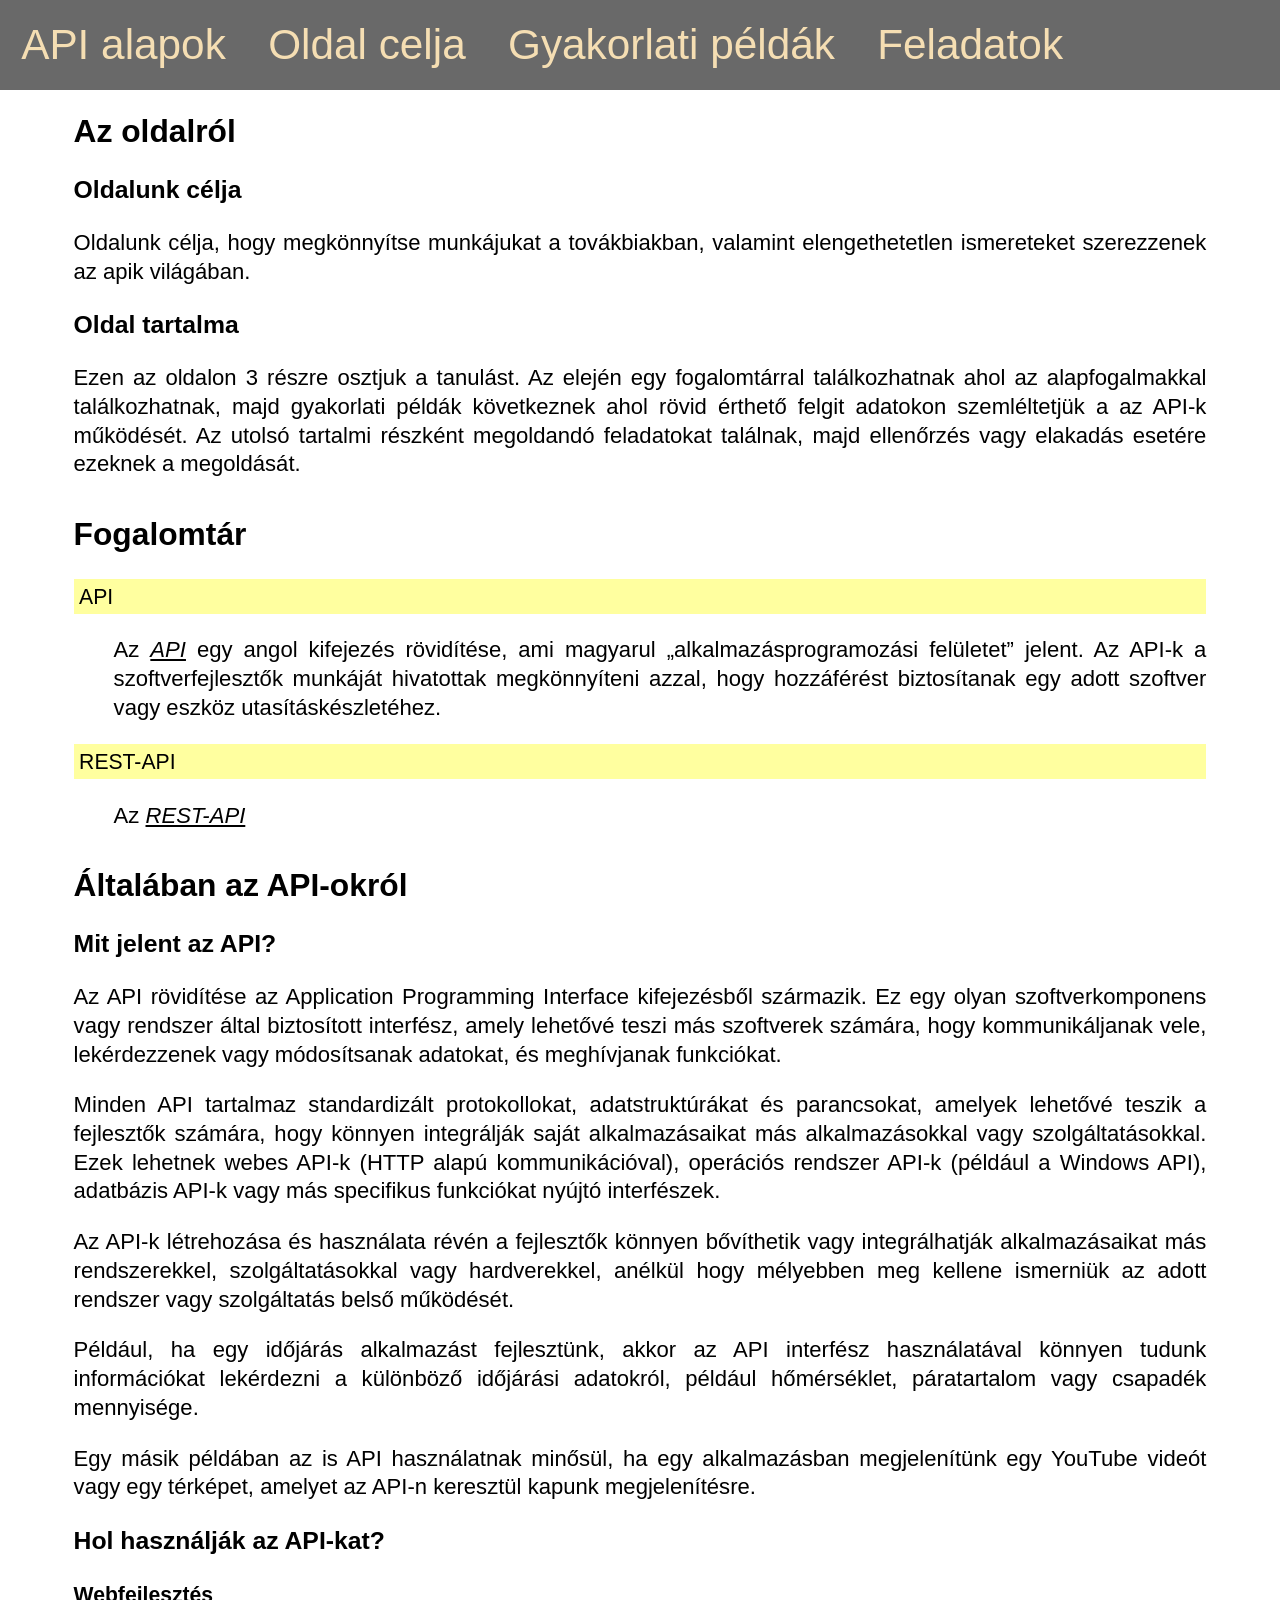
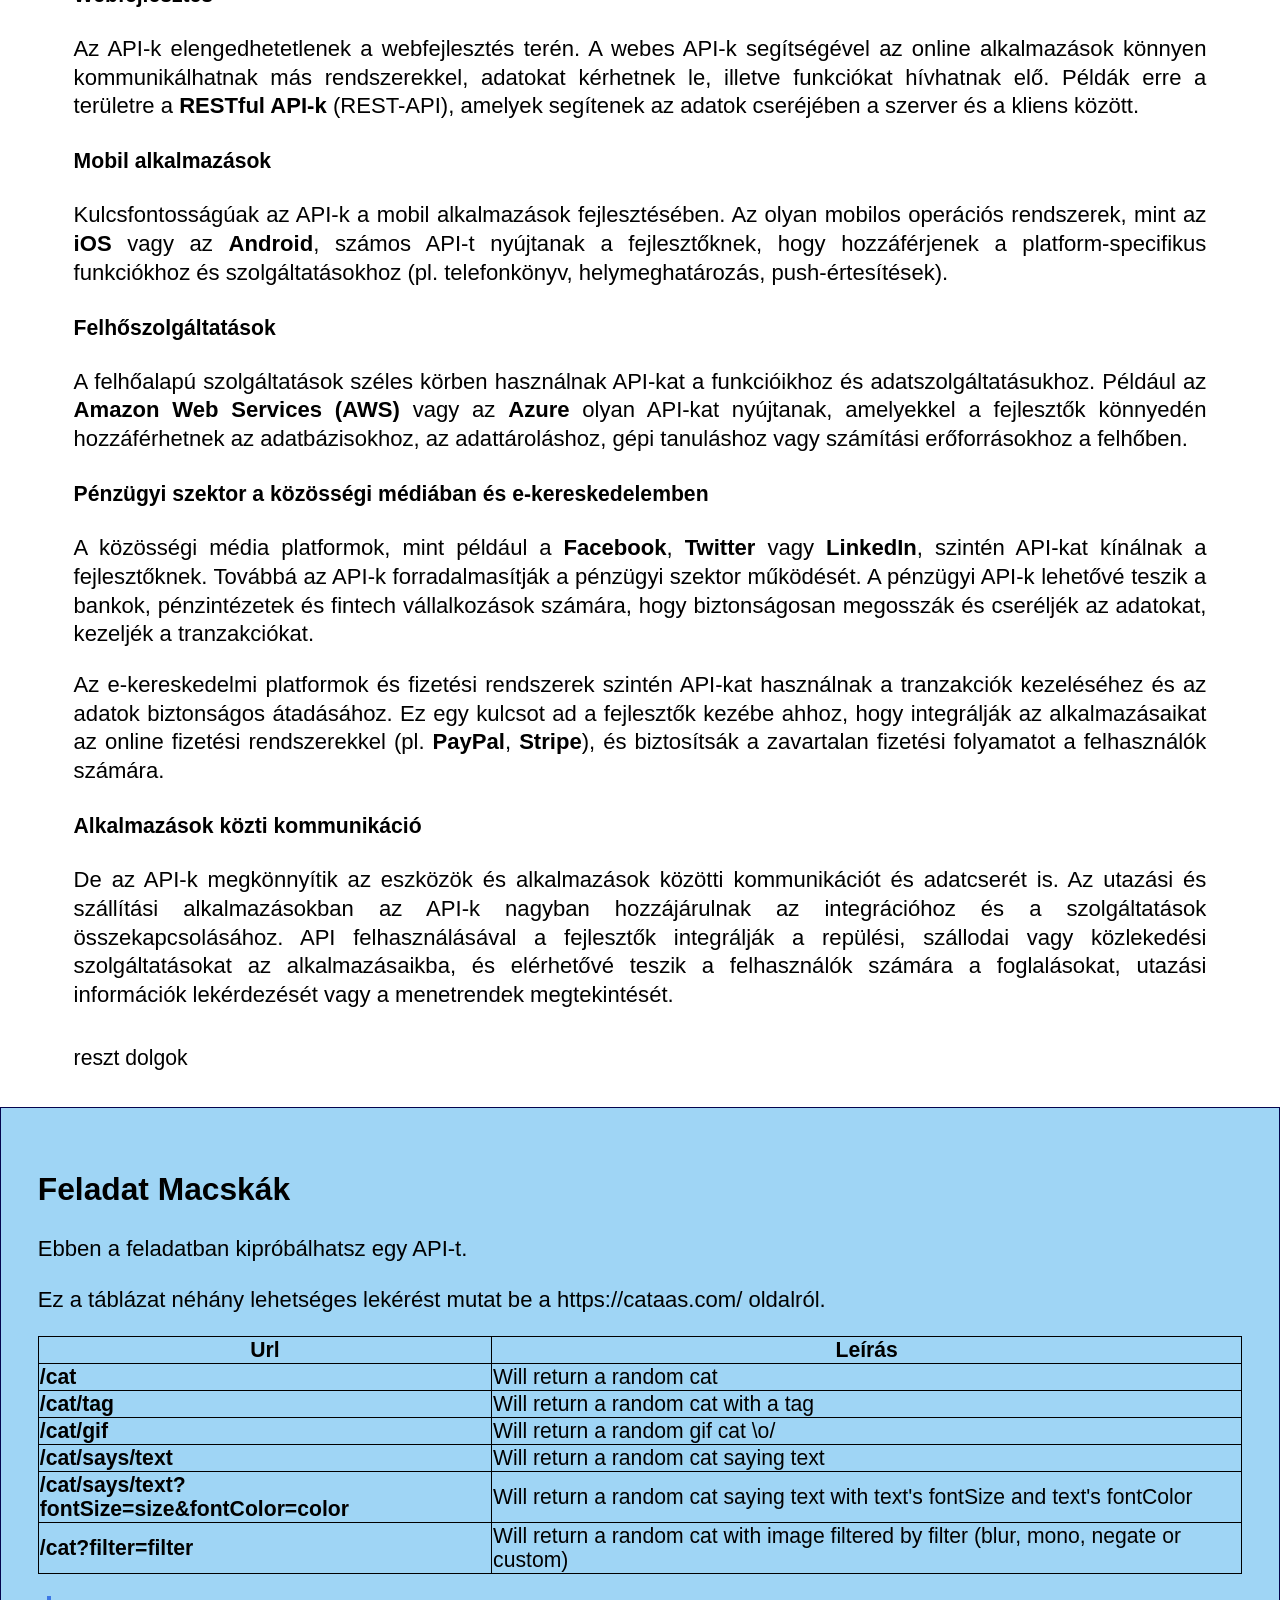
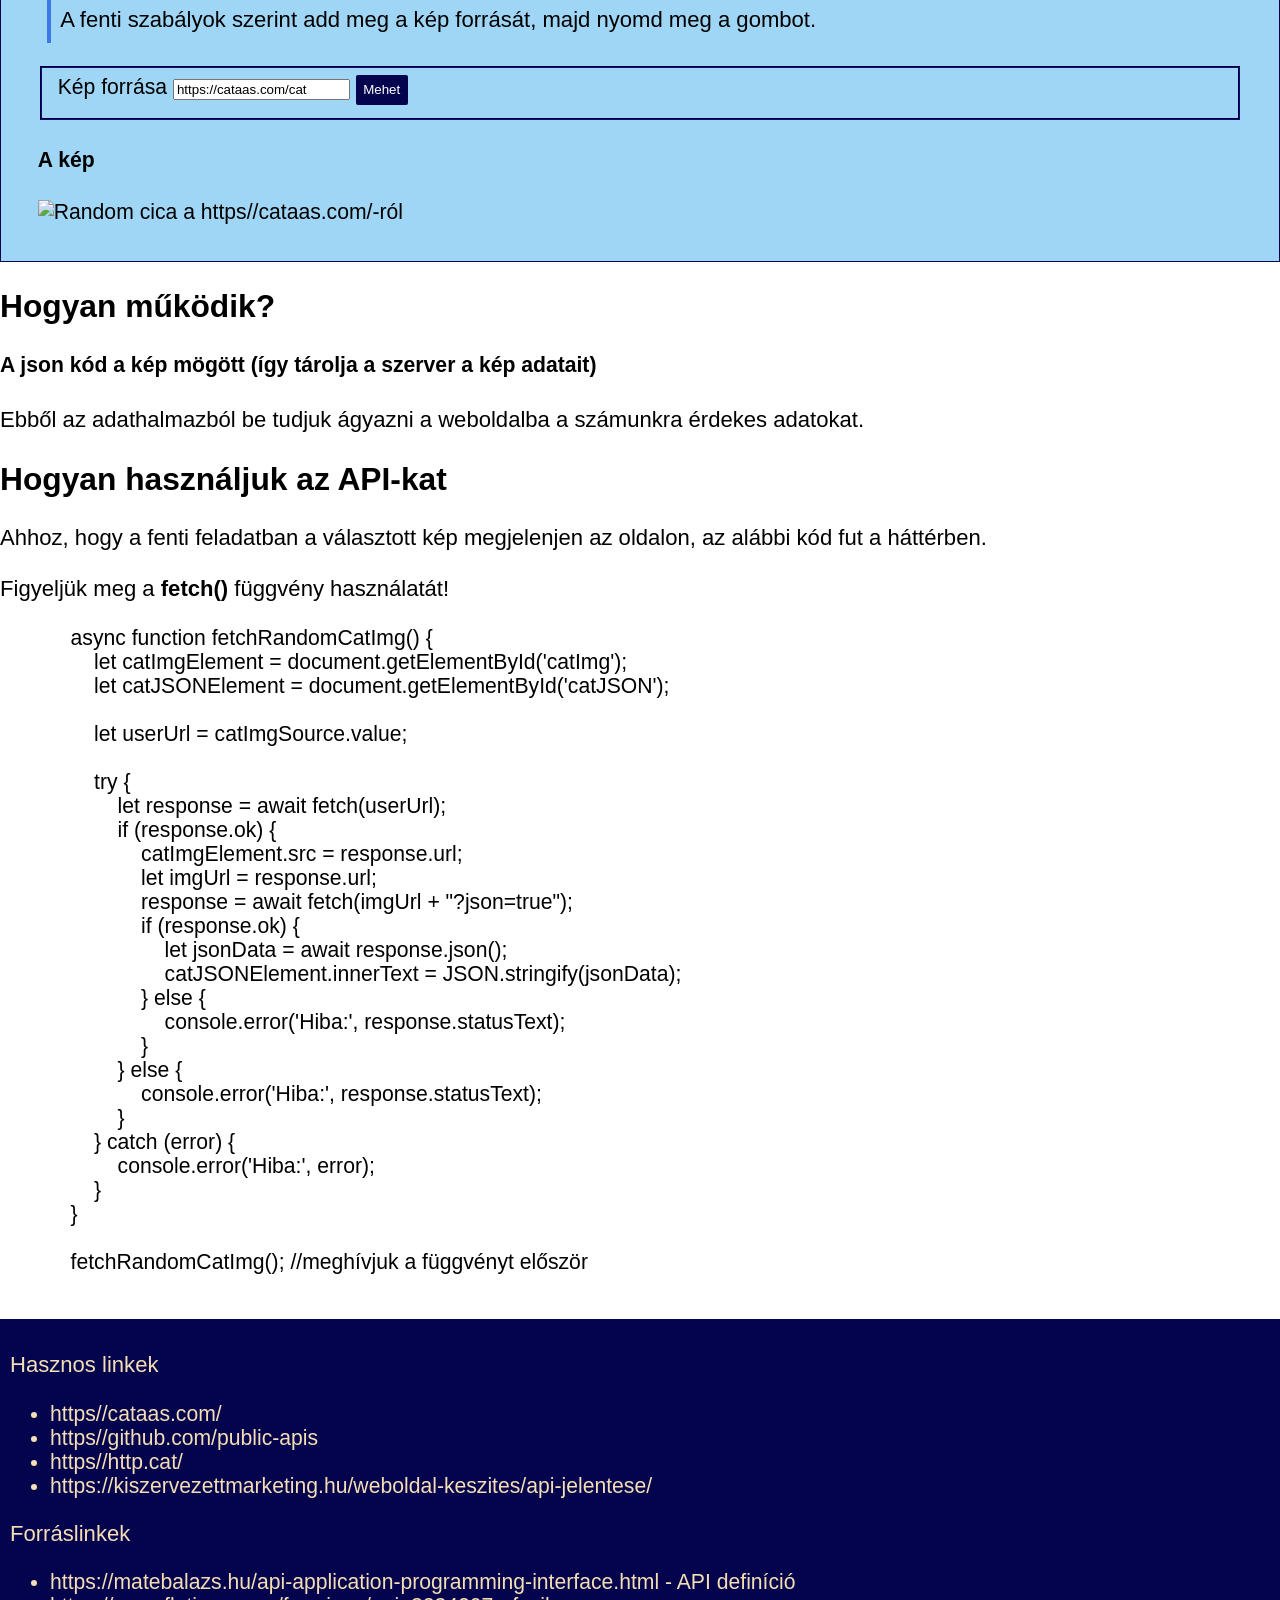
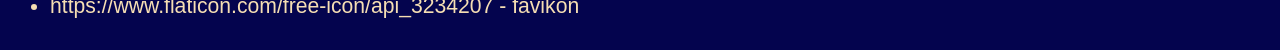
==== index.html @ 5c462e98 "nesze dolgok" ====
<!DOCTYPE html>
<html lang="hu">

<head>
    <meta charset="UTF-8">
    <meta name="viewport" content="width=device-width, initial-scale=1.0">
    <title>API és REST API Gyakorlati Tesztek</title>
    <link rel="stylesheet" href="style.css">
    <script defer src="cat-fetch.js"></script>
    <link rel="shortcut icon" href="pic/api.png" type="image/x-icon">
</head>

<body>
    <nav>
        <a class="logo nav-item" href="#">API alapok</a>
        <a href="#celja" class="nav-item">Oldal celja</a>
        <a class="nav-item" href="#peldak">Gyakorlati példák</a>
        <a href="#feladatok" class="nav-item">Feladatok</a>
    </nav>
    <main>
        <h1>API alapok - REST API</h1>

        <section id="oldalrol"><!-- oldalrol -->
            <h2>Az oldalról</h2>
            <h3>Oldalunk célja</h3>
            <p>Oldalunk célja, hogy megkönnyítse munkájukat a továkbiakban, valamint elengethetetlen ismereteket
                szerezzenek az apik világában.</p>
            <h3>Oldal tartalma</h3>
            <p>Ezen az oldalon 3 részre osztjuk a tanulást. Az elején egy fogalomtárral találkozhatnak ahol az
                alapfogalmakkal találkozhatnak, majd gyakorlati példák következnek ahol rövid érthető felgit adatokon
                szemléltetjük a az API-k működését. Az utolsó tartalmi részként megoldandó feladatokat találnak, majd
                ellenőrzés vagy elakadás esetére ezeknek a megoldását.</p>
        </section>
        <section id="fogalomtar"><!-- fogalomtar -->
            <h2>Fogalomtár</h2>
            <dl>
                <dt>API</dt>
                <dd>
                    <p>Az <dfn title="application programming interface">API</dfn> egy angol kifejezés rövidítése, ami
                        magyarul „alkalmazásprogramozási felületet” jelent. Az API-k a szoftverfejlesztők munkáját
                        hivatottak megkönnyíteni azzal, hogy hozzáférést biztosítanak egy adott szoftver vagy eszköz
                        utasításkészletéhez.</p>
                </dd>
                <dt>REST-API</dt>
                <dd>
                    <p>Az <dfn title="application programming interface">REST-API</dfn>
                    </p>
                </dd>
            </dl>
        </section>
        <section id="api">
            <h2>Általában az API-okról</h2>
            <h3>Mit jelent az API?</h3>
            <p>Az API rövidítése az Application Programming Interface kifejezésből származik. Ez egy olyan
                szoftverkomponens vagy rendszer által biztosított interfész, amely lehetővé teszi más szoftverek
                számára, hogy kommunikáljanak vele, lekérdezzenek vagy módosítsanak adatokat, és meghívjanak
                funkciókat.</p>

            <p> Minden API tartalmaz standardizált protokollokat, adatstruktúrákat és parancsokat, amelyek
                lehetővé
                teszik a fejlesztők számára, hogy könnyen integrálják saját alkalmazásaikat más alkalmazásokkal
                vagy
                szolgáltatásokkal. Ezek lehetnek webes API-k (HTTP alapú kommunikációval), operációs rendszer
                API-k
                (például a Windows API), adatbázis API-k vagy más specifikus funkciókat nyújtó interfészek.</p>

            <p> Az API-k létrehozása és használata révén a fejlesztők könnyen bővíthetik vagy integrálhatják
                alkalmazásaikat más rendszerekkel, szolgáltatásokkal vagy hardverekkel, anélkül hogy mélyebben
                meg
                kellene ismerniük az adott rendszer vagy szolgáltatás belső működését.</p>

            <p> Például, ha egy időjárás alkalmazást fejlesztünk, akkor az API interfész használatával könnyen
                tudunk információkat lekérdezni a különböző időjárási adatokról, például hőmérséklet,
                páratartalom
                vagy csapadék mennyisége.</p>

            <p> Egy másik példában az is API használatnak minősül, ha egy alkalmazásban megjelenítünk egy
                YouTube
                videót vagy egy térképet, amelyet az API-n keresztül kapunk megjelenítésre.</p>

            <h3>Hol használják az API-kat?</h3>
            <h4>Webfejlesztés</h4>
            <p>Az API-k elengedhetetlenek a webfejlesztés terén. A webes API-k segítségével az online alkalmazások
                könnyen kommunikálhatnak más rendszerekkel, adatokat kérhetnek le, illetve funkciókat hívhatnak elő.
                Példák erre a területre a <strong>RESTful API-k</strong> (REST-API), amelyek segítenek az adatok
                cseréjében a szerver és a kliens
                között.</p>

            <h4>Mobil alkalmazások</h4>
            <p>Kulcsfontosságúak az API-k a mobil alkalmazások fejlesztésében. Az olyan mobilos operációs rendszerek,
                mint az <strong>iOS</strong> vagy az <strong>Android</strong>, számos API-t nyújtanak a fejlesztőknek,
                hogy hozzáférjenek a
                platform-specifikus funkciókhoz és szolgáltatásokhoz (pl. telefonkönyv, helymeghatározás,
                push-értesítések).</p>

            <h4>Felhőszolgáltatások</h4>
            <p>A felhőalapú szolgáltatások széles körben használnak API-kat a funkcióikhoz és adatszolgáltatásukhoz.
                Például az <strong>Amazon Web Services (AWS)</strong> vagy az <strong>Azure</strong> olyan API-kat
                nyújtanak, amelyekkel a fejlesztők
                könnyedén hozzáférhetnek az adatbázisokhoz, az adattároláshoz, gépi tanuláshoz vagy számítási
                erőforrásokhoz a felhőben.</p>

            <h4>Pénzügyi szektor a közösségi médiában és e-kereskedelemben</h4>
            <p>A közösségi média platformok, mint például a <strong>Facebook</strong>, <strong>Twitter</strong> vagy
                <strong>LinkedIn</strong>, szintén API-kat kínálnak a
                fejlesztőknek. Továbbá az API-k forradalmasítják a pénzügyi szektor működését. A pénzügyi API-k lehetővé
                teszik a bankok, pénzintézetek és fintech vállalkozások számára, hogy biztonságosan megosszák és
                cseréljék az adatokat, kezeljék a tranzakciókat.
            </p>

            <p>Az e-kereskedelmi platformok és fizetési rendszerek szintén API-kat használnak a tranzakciók kezeléséhez
                és az adatok biztonságos átadásához. Ez egy kulcsot ad a fejlesztők kezébe ahhoz, hogy integrálják az
                alkalmazásaikat az online fizetési rendszerekkel (pl. <strong>PayPal</strong>, <strong>Stripe</strong>),
                és biztosítsák a zavartalan
                fizetési folyamatot a felhasználók számára.</p>

            <h4>Alkalmazások közti kommunikáció</h4>
            <p>De az API-k megkönnyítik az eszközök és alkalmazások közötti kommunikációt és adatcserét is. Az utazási
                és szállítási alkalmazásokban az API-k nagyban hozzájárulnak az integrációhoz és a szolgáltatások
                összekapcsolásához. API felhasználásával a fejlesztők integrálják a repülési, szállodai vagy közlekedési
                szolgáltatásokat az alkalmazásaikba, és elérhetővé teszik a felhasználók számára a foglalásokat, utazási
                információk lekérdezését vagy a menetrendek megtekintését.</p>
        </section>

        <section id="rest">
            reszt dolgok
        </section>

        <div id="f1" class="feladat">
            <h2>Feladat Macskák</h2>
            <p>Ebben a feladatban kipróbálhatsz egy API-t.</p>
            <p>Ez a táblázat néhány lehetséges lekérést mutat be a <a href="https://cataas.com/">https://cataas.com/</a>
                oldalról.</p>
            <table>
                <thead>
                    <tr>
                        <th>Url</th>
                        <th>Leírás</th>
                    </tr>
                </thead>
                <tbody>
                    <tr>
                        <td><strong>/cat</strong></td>
                        <td>Will return a random cat</td>
                    </tr>
                    <tr>
                        <td><strong>/cat/tag</strong></td>
                        <td>Will return a random cat with a <code>tag</code></td>

                    </tr>
                    <tr>
                        <td><strong>/cat/gif</strong></td>
                        <td>Will return a random gif cat \o/</td>

                    </tr>
                    <tr>
                        <td><strong>/cat/says/text</strong></td>
                        <td>Will return a random cat saying <code>text</code></td>

                        </td>
                    </tr>
                    <tr>
                        <td><strong>/cat/says/text?fontSize=size&amp;fontColor=color</strong></td>
                        <td>Will return a random cat saying <code>text</code> with
                            text's
                            <code>fontSize</code> and text's <code>fontColor</code>
                        </td>
                    </tr>
                    <tr>
                        <td><strong>/cat?filter=filter</strong></td>
                        <td>Will return a random cat with image filtered by
                            <code>filter</code> (blur, mono, negate or custom)
                        </td>
                    </tr>
                </tbody>
            </table>


            <div class="teszt-container">
                <p class="prompt">A fenti szabályok szerint add meg a kép forrását, majd nyomd meg a gombot.</p>
                <fieldset>
                    <label for="catImgSource">Kép forrása</label>
                    <input type="text" name="" id="catImgSource" value="https://cataas.com/cat">
                    <input class="btn" type="button" value="Mehet" onclick="fetchRandomCatImg();">
                </fieldset>

                <h4>A kép</h4>
                <img id="catImg" src="" alt="Random cica a https//cataas.com/-ról">

            </div>

        </div>
        </section>
        <h2>Hogyan működik?</h2>
        <h4>A json kód a kép mögött (így tárolja a szerver a kép adatait)</h4>
        <p id="catJSON"></p>
        <p>Ebből az adathalmazból be tudjuk ágyazni a weboldalba a számunkra érdekes adatokat.</p>


        <h2>Hogyan használjuk az API-kat</h2>
        <p>Ahhoz, hogy a fenti feladatban a választott kép megjelenjen az oldalon, az alábbi kód fut a
            háttérben. </p>

        <p>Figyeljük meg a <strong>fetch()</strong> függvény használatát!</p>
        <code>
            <pre>
            async function fetchRandomCatImg() {
                let catImgElement = document.getElementById('catImg');
                let catJSONElement = document.getElementById('catJSON');
            
                let userUrl = catImgSource.value;
            
                try {
                    let response = await fetch(userUrl);
                    if (response.ok) {
                        catImgElement.src = response.url;
                        let imgUrl = response.url;
                        response = await fetch(imgUrl + "?json=true");
                        if (response.ok) {
                            let jsonData = await response.json();
                            catJSONElement.innerText = JSON.stringify(jsonData);
                        } else {
                            console.error('Hiba:', response.statusText);
                        }
                    } else {
                        console.error('Hiba:', response.statusText);
                    }
                } catch (error) {
                    console.error('Hiba:', error);
                }
            }
            
            fetchRandomCatImg(); //meghívjuk a függvényt először
        </pre>
        </code>

    </main>

    <footer>
        <p>Hasznos linkek</p>
        <ul>
            <li><a href="https//cataas.com/">https//cataas.com/</a></li>
            <li><a href="https//github.com/public-apis/public-apis?tab=readme-ov-file">https//github.com/public-apis</a>
            </li>
            <li><a href="https//http.cat/">https//http.cat/</a></li>
            <li><a
                    href="https://kiszervezettmarketing.hu/weboldal-keszites/">https://kiszervezettmarketing.hu/weboldal-keszites/api-jelentese/</a>
            </li>
        </ul>
        <p>Forráslinkek</p>
        <ul>
            <li><a href="https://matebalazs.hu/api-application-programming-interface.html">https://matebalazs.hu/api-application-programming-interface.html
                    - API definíció</a></li>
            <li><a href="https://www.flaticon.com/free-icon/api_3234207">https://www.flaticon.com/free-icon/api_3234207
                    - favikon</a></li>
        </ul>

    </footer>
</body>

</html>
---- style.css ----
* {
    box-sizing: border-box;
    text-decoration: none;
    font-family: 'Segoe UI', Tahoma, Geneva, Verdana, sans-serif;

    --clr-blue-mid: rgb(60, 120, 230);
    --clr-blue-dark: rgb(4, 4, 78);
    --clr-blue-light: rgb(159, 213, 245);
}

html,
body {
    margin: 0;
    padding: 0;
    font-size: 1.15rem;
}

p {
    text-align: justify;
    font-size: 1.2rem;
    line-height: 130%;
}

nav {
    position: fixed;
    top: 0;
    width: 100%;
    display: flex;
    background-color: dimgray;
    flex-flow: row;
}

.nav-item {
    color: wheat;
    padding: 0.5em;
    font-size: 2em;
}

main {
    /* margin: 6em 20%; */
    /* margin-inline: 20rem; */
    margin-inline: auto;
    max-width: 1300px;
}

table {
    border-collapse: collapse;
}

td,
th {
    border: 1px solid black;
}

.teszt-container {
    margin-inline: auto;
}

dfn {
    cursor: pointer;
    text-decoration: underline;
}

a {
    color: inherit;
}

footer {
    background-color: var(--clr-blue-dark);
    color: wheat;
    margin: 0;
    padding: 10px;
}

.prompt {
    border-left: 4px solid var(--clr-blue-mid);
    padding: .5rem;
    margin-left: .5rem;
}

dt {
    background-color: rgb(255, 255, 159);
    padding: .3rem;
}


@media only screen and (max-width: 800px) {
    main {
        margin: 8em 4px;
    }
}

section {
    margin: 2rem 4rem;
}

.feladat {
    background-color: var(--clr-blue-light);
    border: 1px solid var(--clr-blue-dark);
    padding: 2rem;
}

fieldset {
    border-color: var(--clr-blue-dark);
}

.btn {
    padding: .4rem;
    background-color: var(--clr-blue-dark);
    color: white;
    border: none;
    border-radius: 2px;
}
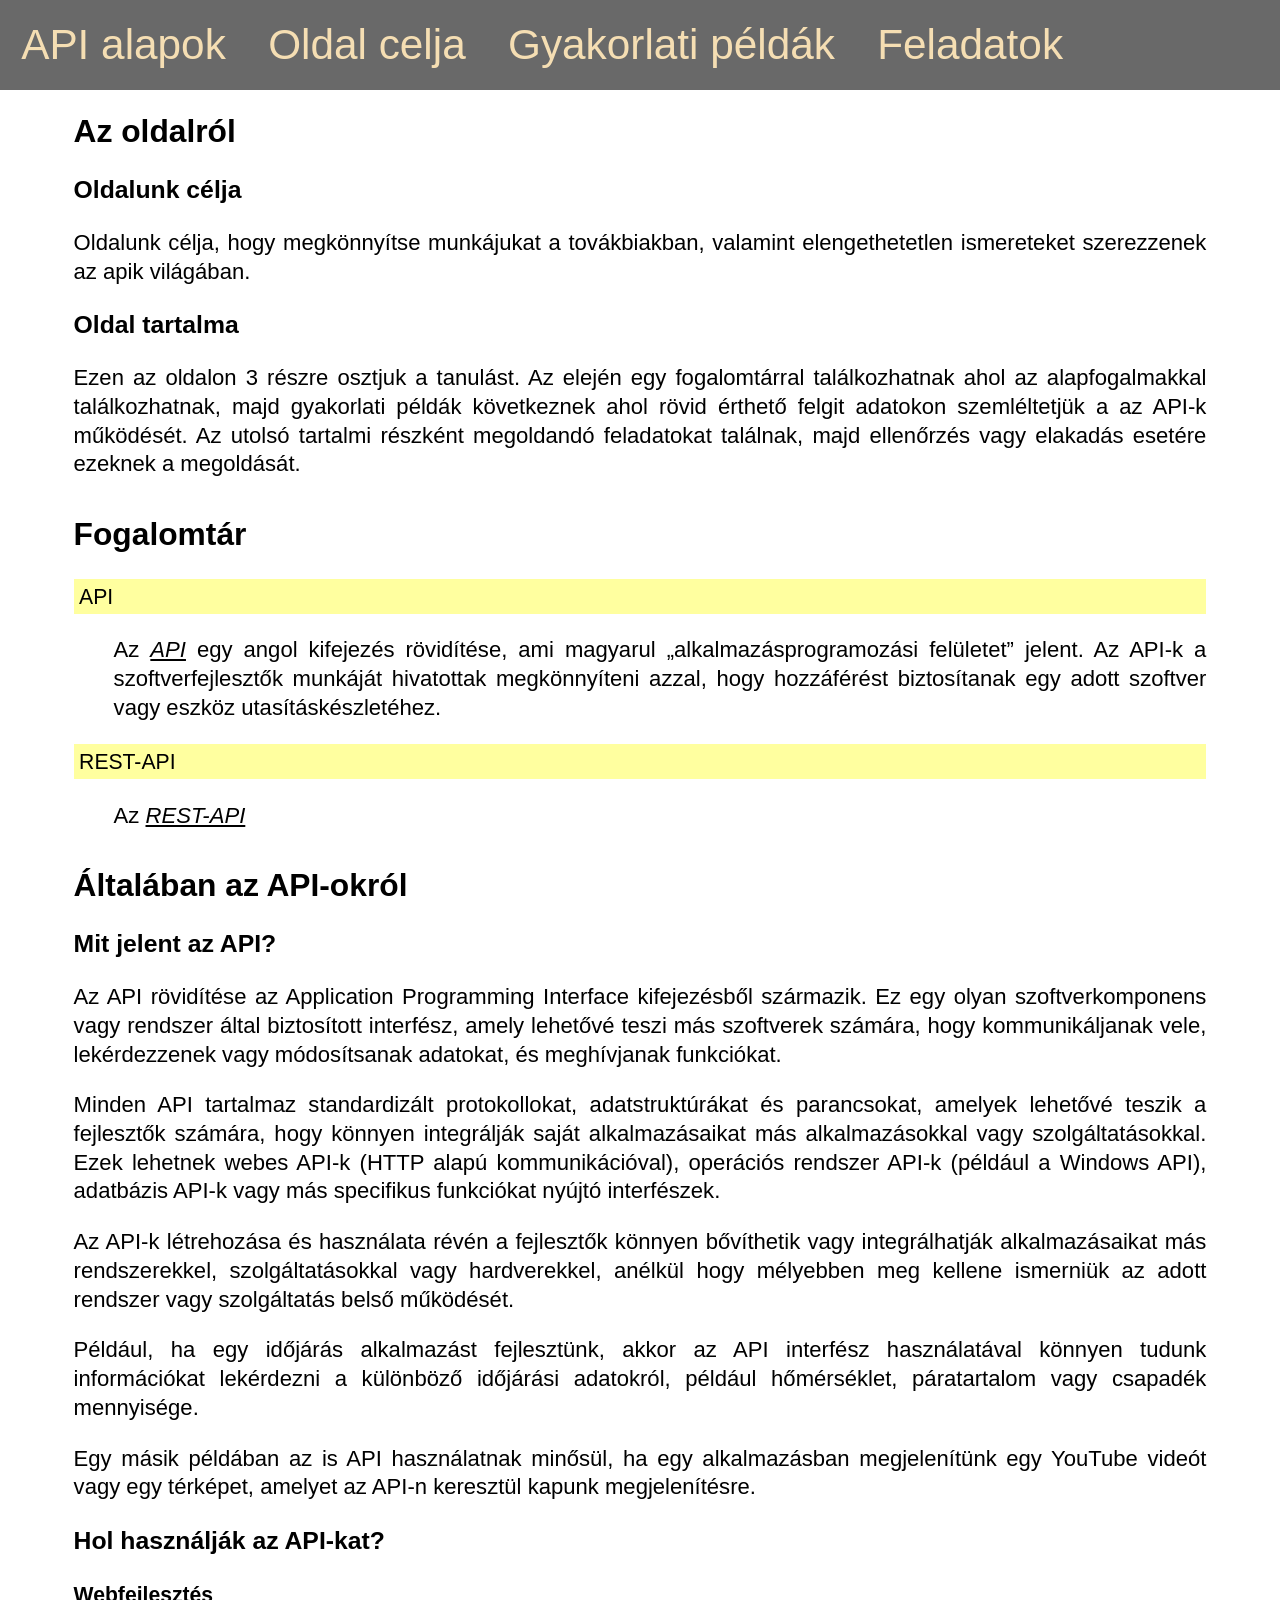
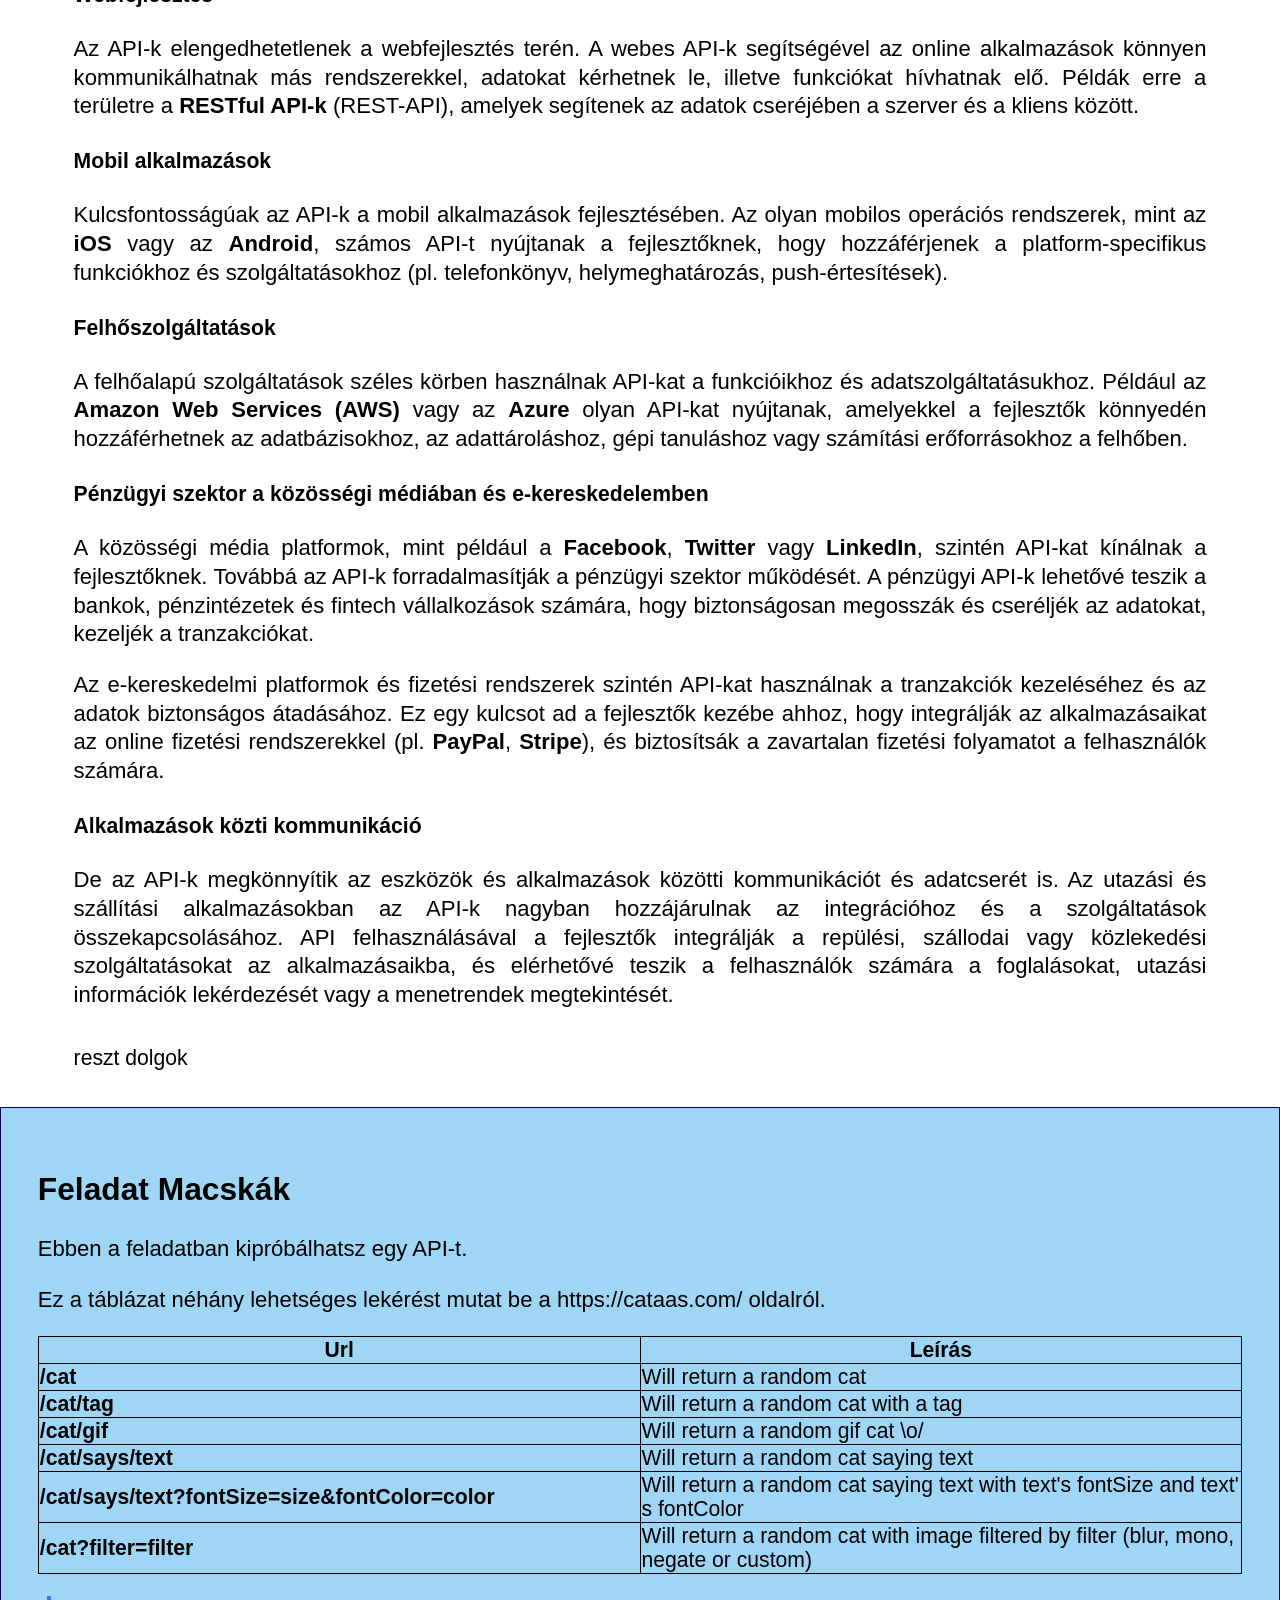
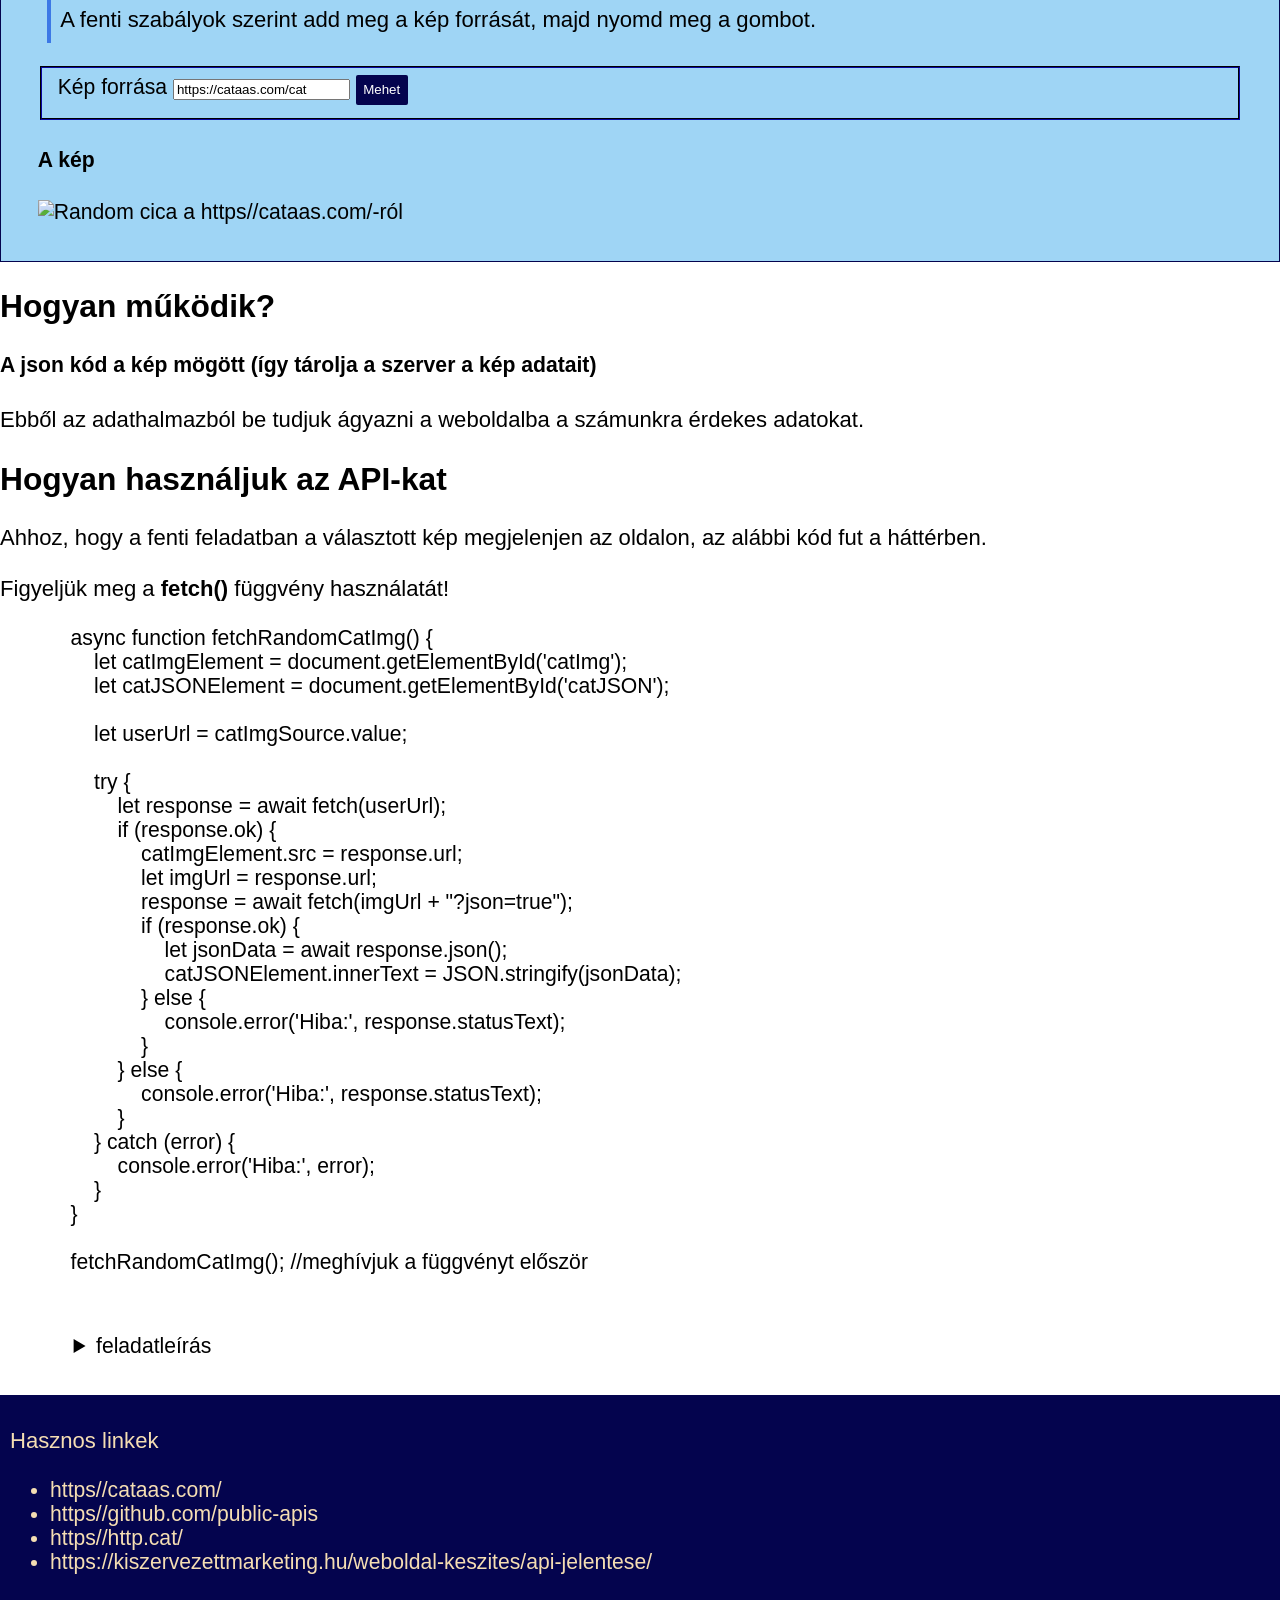
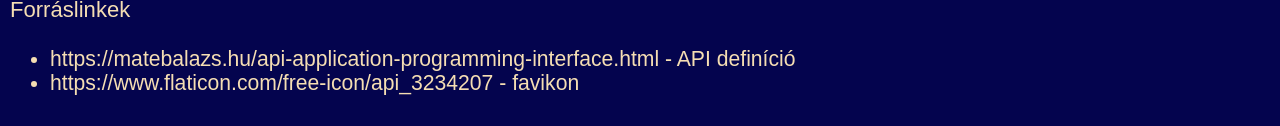
==== commit c945375f: "Merge branch 'master' of https://github.com/cerberus2477/learn-rest" ====
--- a/index.html
+++ b/index.html
@@ -20,7 +20,7 @@
     <main>
         <h1>API alapok - REST API</h1>
 
-        <section id="oldalrol"><!-- oldalrol -->
+        <section id="celja"><!-- celja -->
             <h2>Az oldalról</h2>
             <h3>Oldalunk célja</h3>
             <p>Oldalunk célja, hogy megkönnyítse munkájukat a továkbiakban, valamint elengethetetlen ismereteket
@@ -233,6 +233,14 @@
             fetchRandomCatImg(); //meghívjuk a függvényt először
         </pre>
         </code>
+        
+        <section id="feladat">
+            <details>
+                <summary>feladatleírás</summary>
+                
+            </details>
+        </section>
+
 
     </main>
 
--- a/style.css
+++ b/style.css
@@ -45,12 +45,19 @@
 
 table {
     border-collapse: collapse;
+    table-layout: fixed;
+    width: 100%;
 }
 
 td,
 th {
     border: 1px solid black;
 }
+
+td{
+    line-break: anywhere;
+}
+
 
 .teszt-container {
     margin-inline: auto;
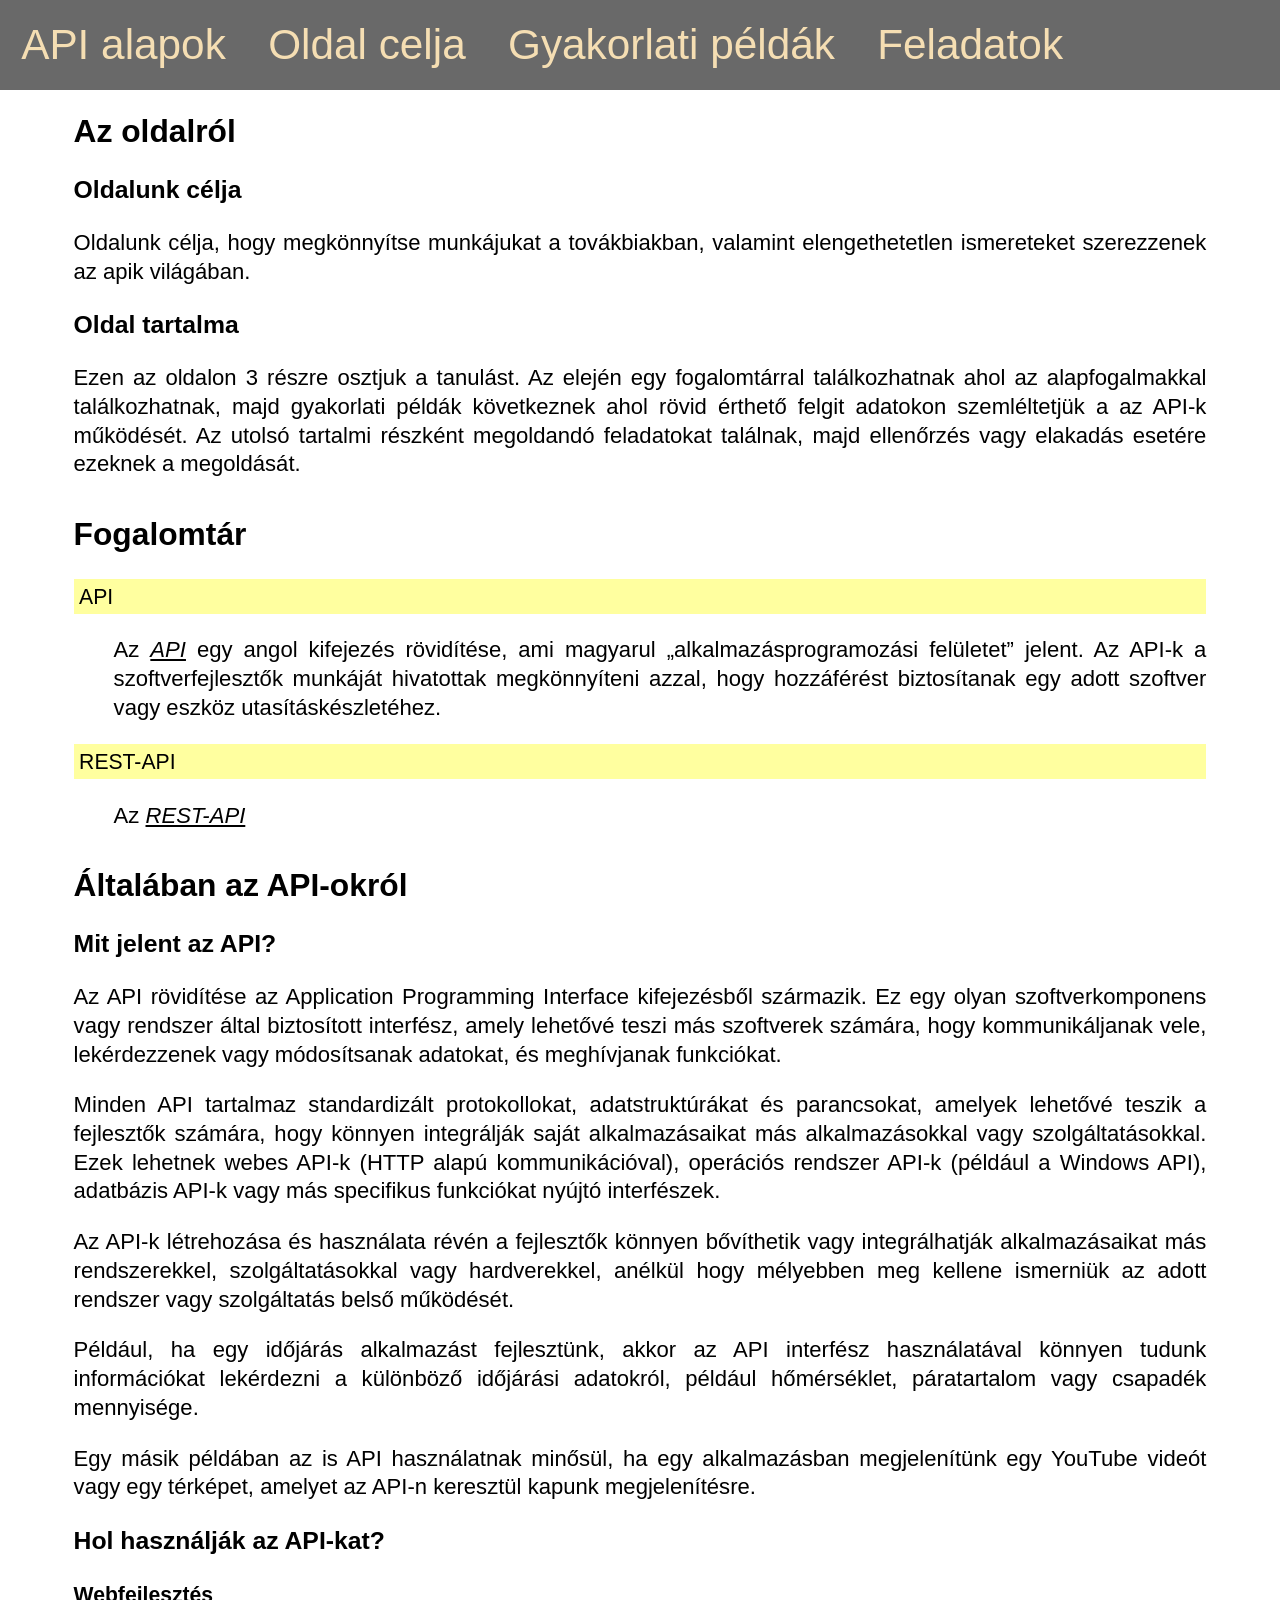
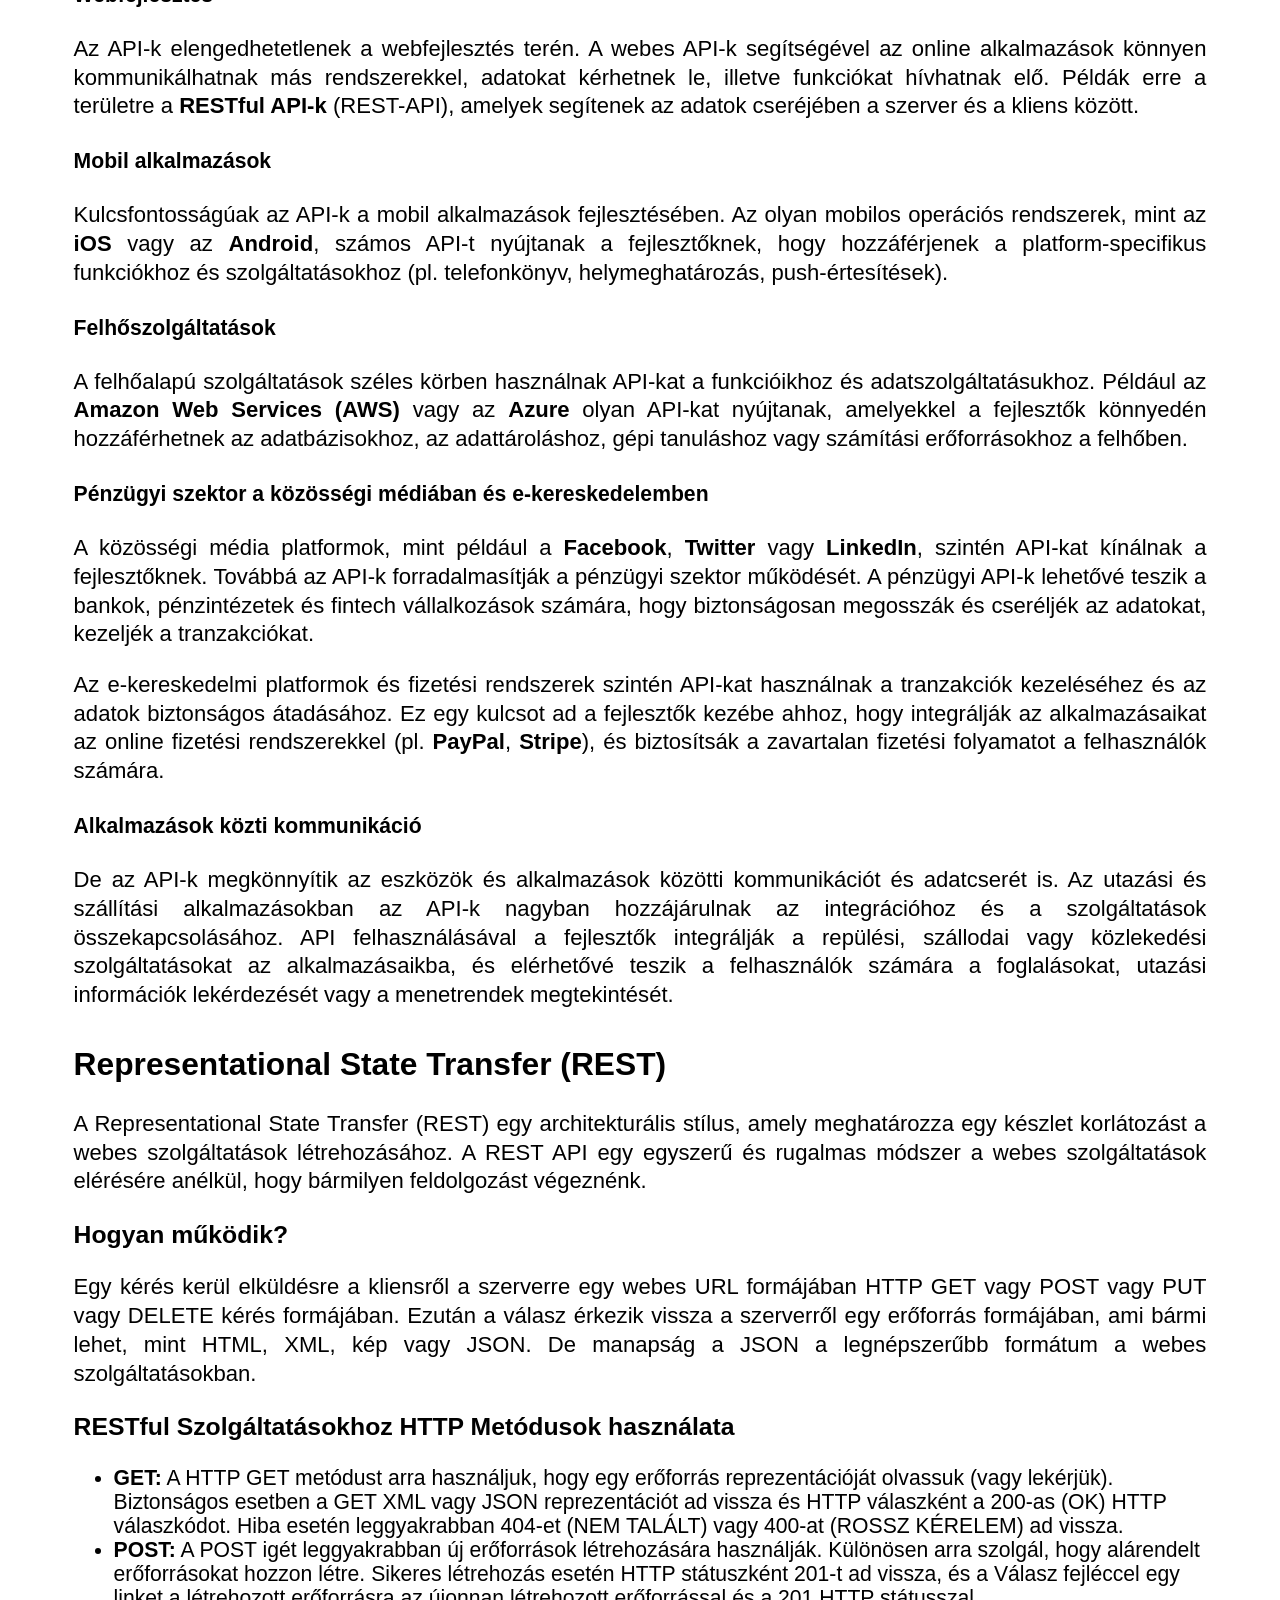
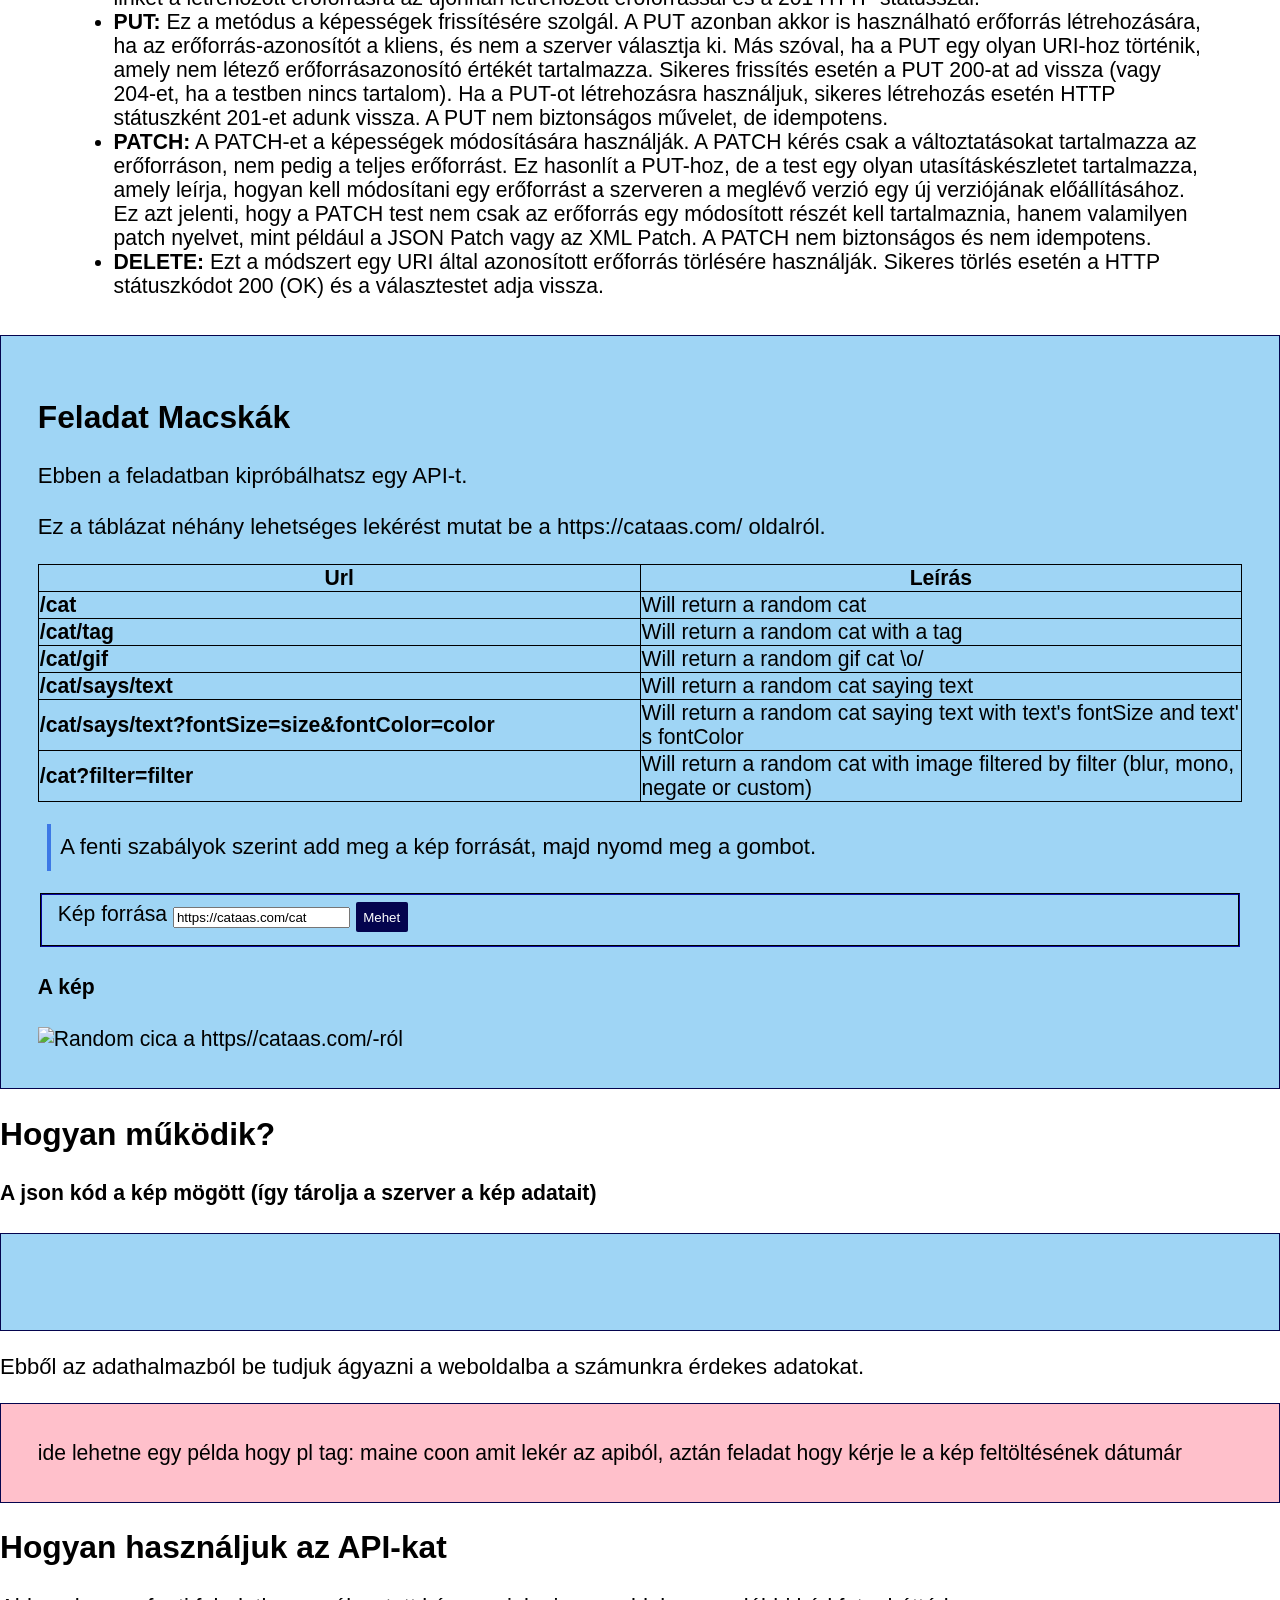
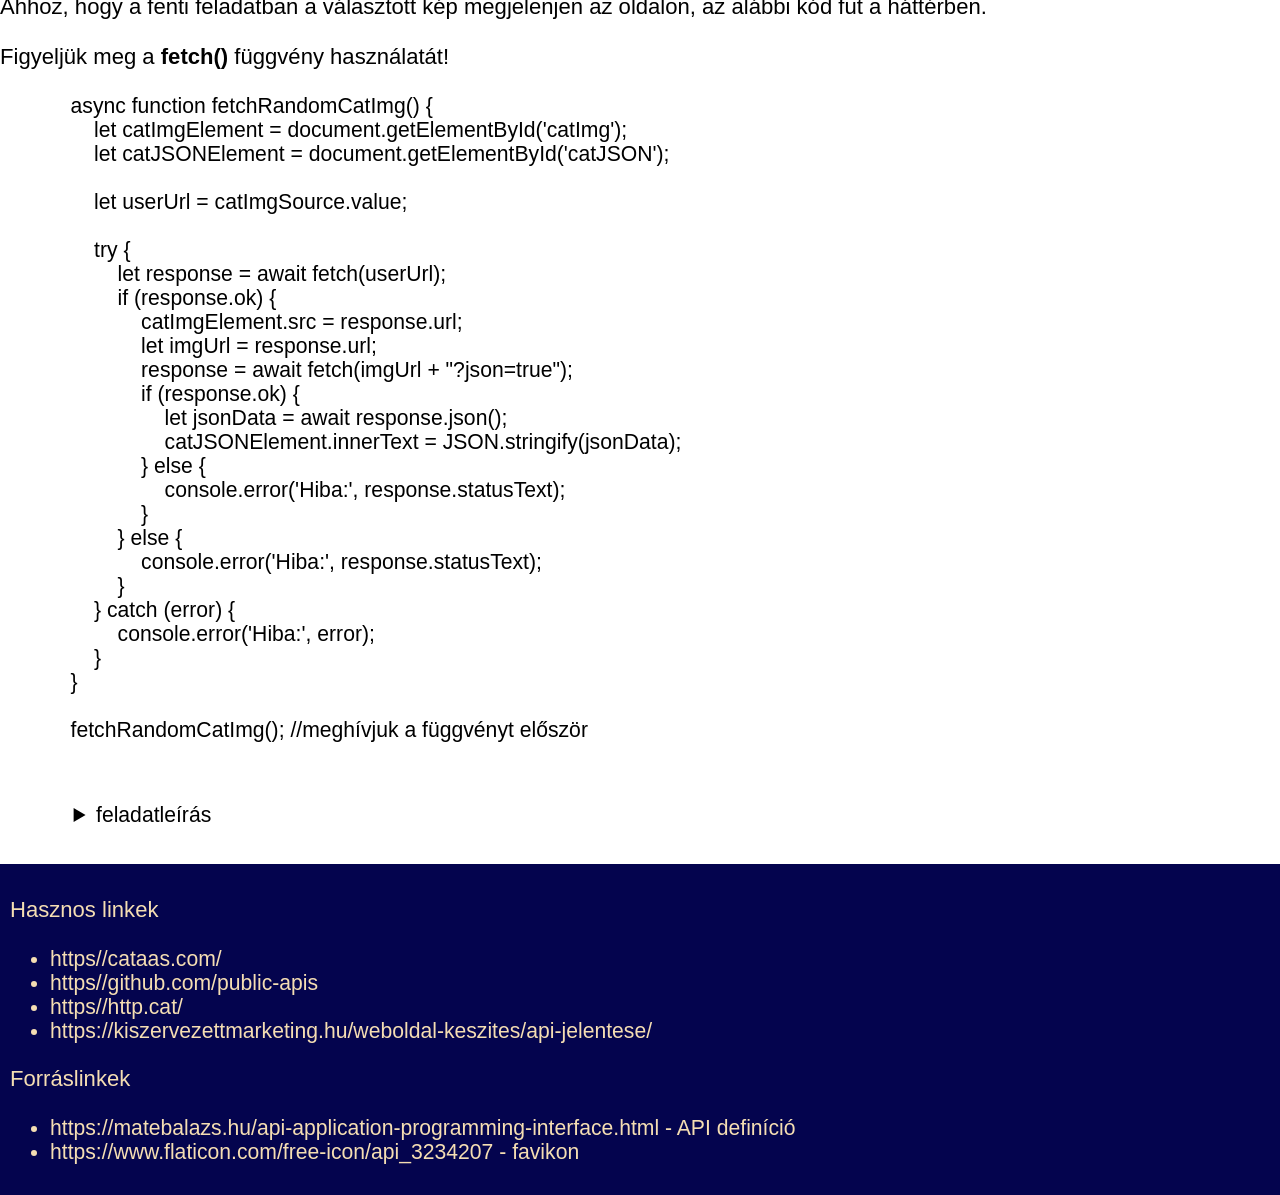
==== commit cbcab7c8: "rest szöveg" ====
--- a/index.html
+++ b/index.html
@@ -123,7 +123,20 @@
         </section>
 
         <section id="rest">
-            reszt dolgok
+            <h2>Representational State Transfer (REST)</h2>
+            <p>A Representational State Transfer (REST) egy architekturális stílus, amely meghatározza egy készlet korlátozást a webes szolgáltatások létrehozásához. A REST API egy egyszerű és rugalmas módszer a webes szolgáltatások elérésére anélkül, hogy bármilyen feldolgozást végeznénk.</p>
+            
+            <h3>Hogyan működik?</h3>
+            <p>Egy kérés kerül elküldésre a kliensről a szerverre egy webes URL formájában HTTP GET vagy POST vagy PUT vagy DELETE kérés formájában. Ezután a válasz érkezik vissza a szerverről egy erőforrás formájában, ami bármi lehet, mint HTML, XML, kép vagy JSON. De manapság a JSON a legnépszerűbb formátum a webes szolgáltatásokban.</p>
+            
+            <h3>RESTful Szolgáltatásokhoz HTTP Metódusok használata</h3>
+            <ul>
+                <li><strong>GET:</strong> A HTTP GET metódust arra használjuk, hogy egy erőforrás reprezentációját olvassuk (vagy lekérjük). Biztonságos esetben a GET XML vagy JSON reprezentációt ad vissza és HTTP válaszként a 200-as (OK) HTTP válaszkódot. Hiba esetén leggyakrabban 404-et (NEM TALÁLT) vagy 400-at (ROSSZ KÉRELEM) ad vissza.</li>
+                <li><strong>POST:</strong> A POST igét leggyakrabban új erőforrások létrehozására használják. Különösen arra szolgál, hogy alárendelt erőforrásokat hozzon létre. Sikeres létrehozás esetén HTTP státuszként 201-t ad vissza, és a Válasz fejléccel egy linket a létrehozott erőforrásra az újonnan létrehozott erőforrással és a 201 HTTP státusszal.</li>
+                <li><strong>PUT:</strong> Ez a metódus a képességek frissítésére szolgál. A PUT azonban akkor is használható erőforrás létrehozására, ha az erőforrás-azonosítót a kliens, és nem a szerver választja ki. Más szóval, ha a PUT egy olyan URI-hoz történik, amely nem létező erőforrásazonosító értékét tartalmazza. Sikeres frissítés esetén a PUT 200-at ad vissza (vagy 204-et, ha a testben nincs tartalom). Ha a PUT-ot létrehozásra használjuk, sikeres létrehozás esetén HTTP státuszként 201-et adunk vissza. A PUT nem biztonságos művelet, de idempotens.</li>
+                <li><strong>PATCH:</strong> A PATCH-et a képességek módosítására használják. A PATCH kérés csak a változtatásokat tartalmazza az erőforráson, nem pedig a teljes erőforrást. Ez hasonlít a PUT-hoz, de a test egy olyan utasításkészletet tartalmazza, amely leírja, hogyan kell módosítani egy erőforrást a szerveren a meglévő verzió egy új verziójának előállításához. Ez azt jelenti, hogy a PATCH test nem csak az erőforrás egy módosított részét kell tartalmaznia, hanem valamilyen patch nyelvet, mint például a JSON Patch vagy az XML Patch. A PATCH nem biztonságos és nem idempotens.</li>
+                <li><strong>DELETE:</strong> Ezt a módszert egy URI által azonosított erőforrás törlésére használják. Sikeres törlés esetén a HTTP státuszkódot 200 (OK) és a választestet adja vissza.</li>
+            </ul>
         </section>
 
         <div id="f1" class="feladat">
@@ -193,9 +206,15 @@
         </section>
         <h2>Hogyan működik?</h2>
         <h4>A json kód a kép mögött (így tárolja a szerver a kép adatait)</h4>
-        <p id="catJSON"></p>
+        <div class="feladat">
+            <p id="catJSON"></p>
+        </div>
+
         <p>Ebből az adathalmazból be tudjuk ágyazni a weboldalba a számunkra érdekes adatokat.</p>
 
+        <div class="levi">
+            ide lehetne egy példa hogy pl tag: maine coon amit lekér az apiból, aztán feladat hogy kérje le a kép feltöltésének dátumár
+        </div>
 
         <h2>Hogyan használjuk az API-kat</h2>
         <p>Ahhoz, hogy a fenti feladatban a választott kép megjelenjen az oldalon, az alábbi kód fut a
--- a/style.css
+++ b/style.css
@@ -101,7 +101,7 @@
     margin: 2rem 4rem;
 }
 
-.feladat {
+.feladat, .levi {
     background-color: var(--clr-blue-light);
     border: 1px solid var(--clr-blue-dark);
     padding: 2rem;
@@ -117,4 +117,8 @@
     color: white;
     border: none;
     border-radius: 2px;
+}
+
+.levi{
+    background-color: pink;
 }
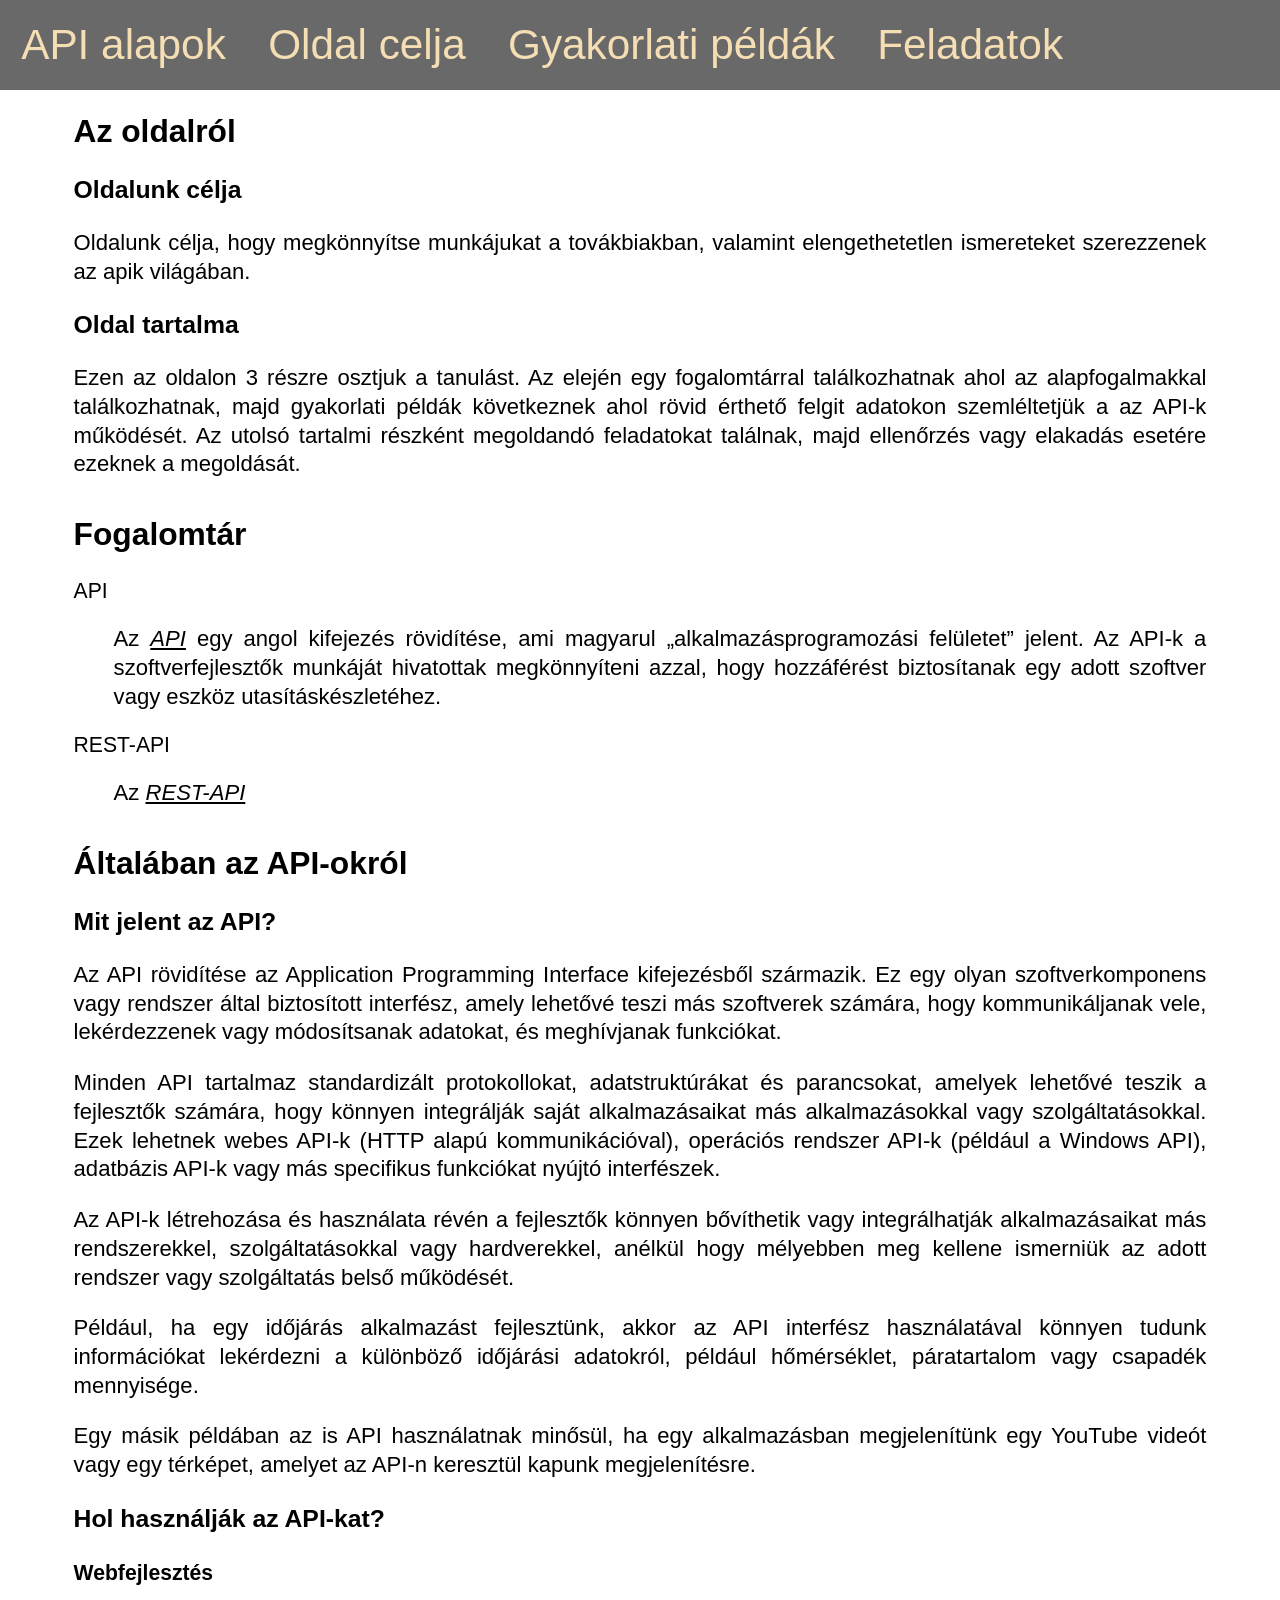
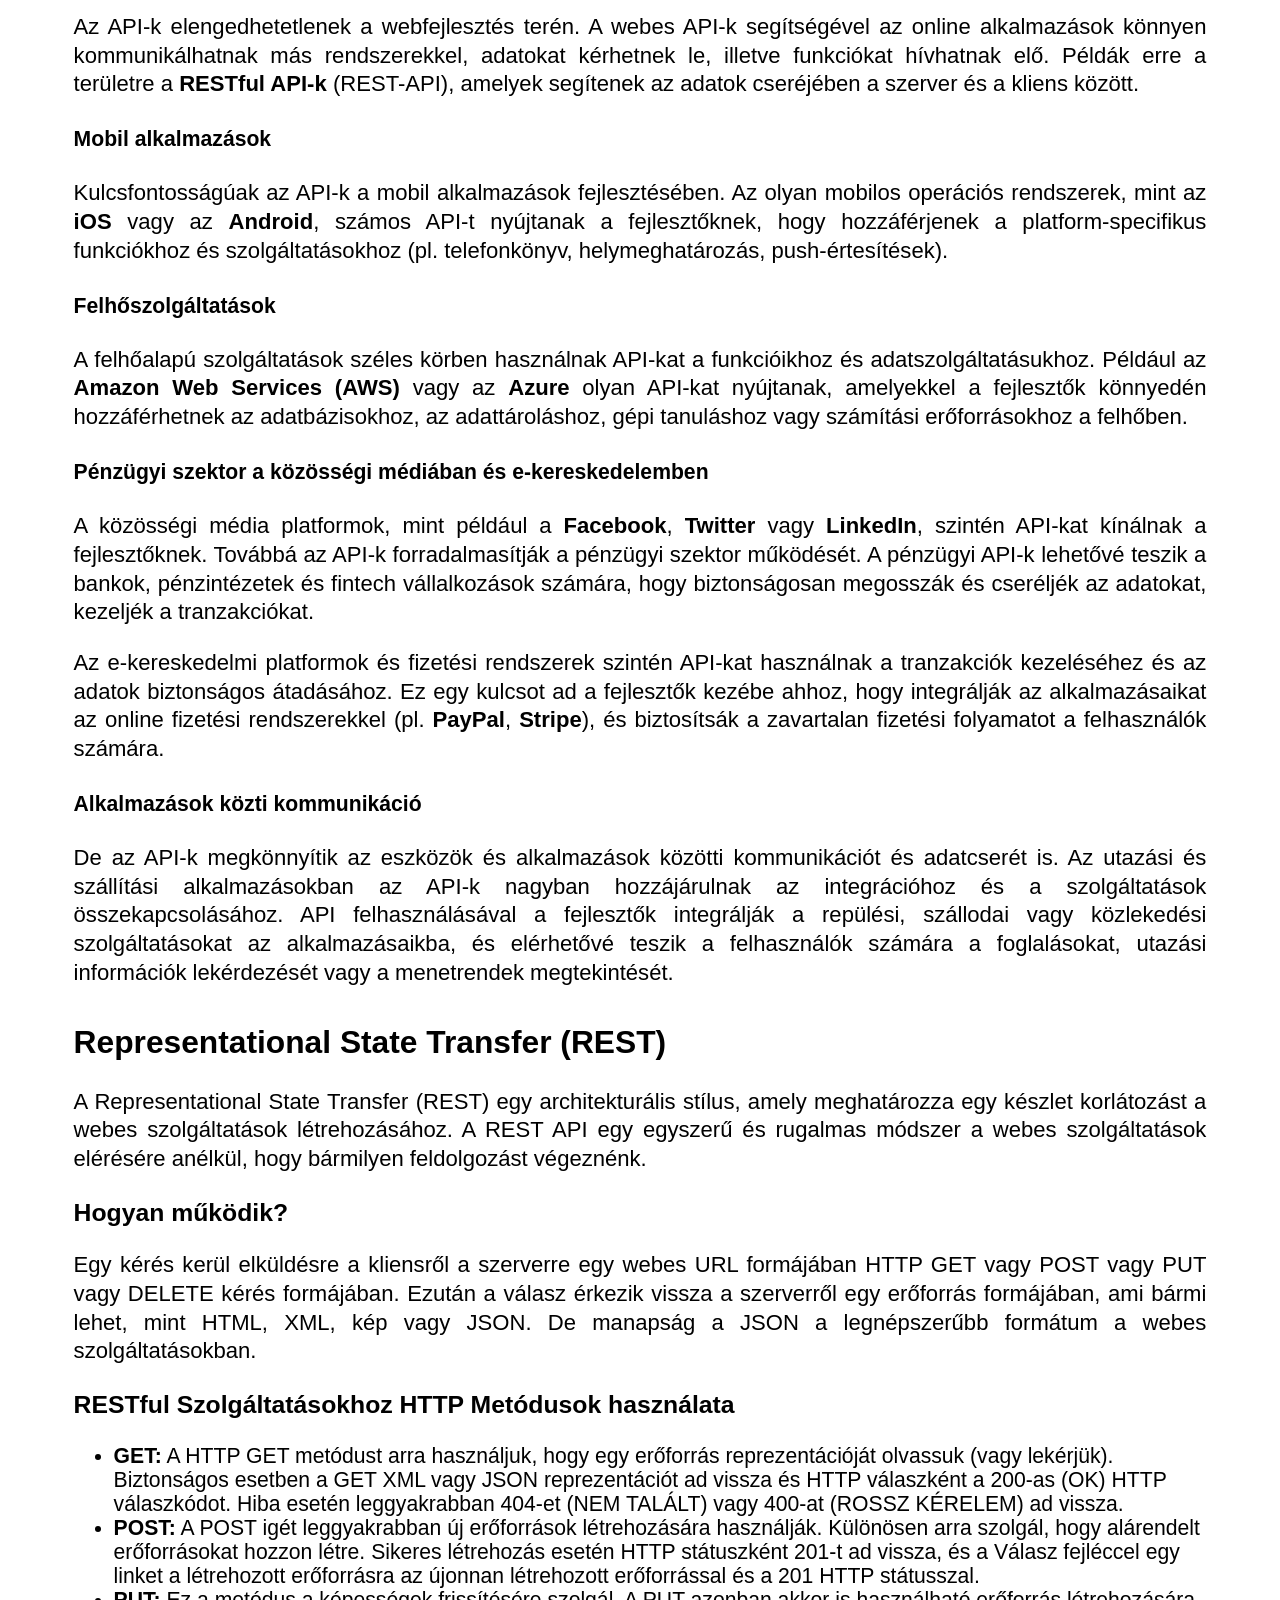
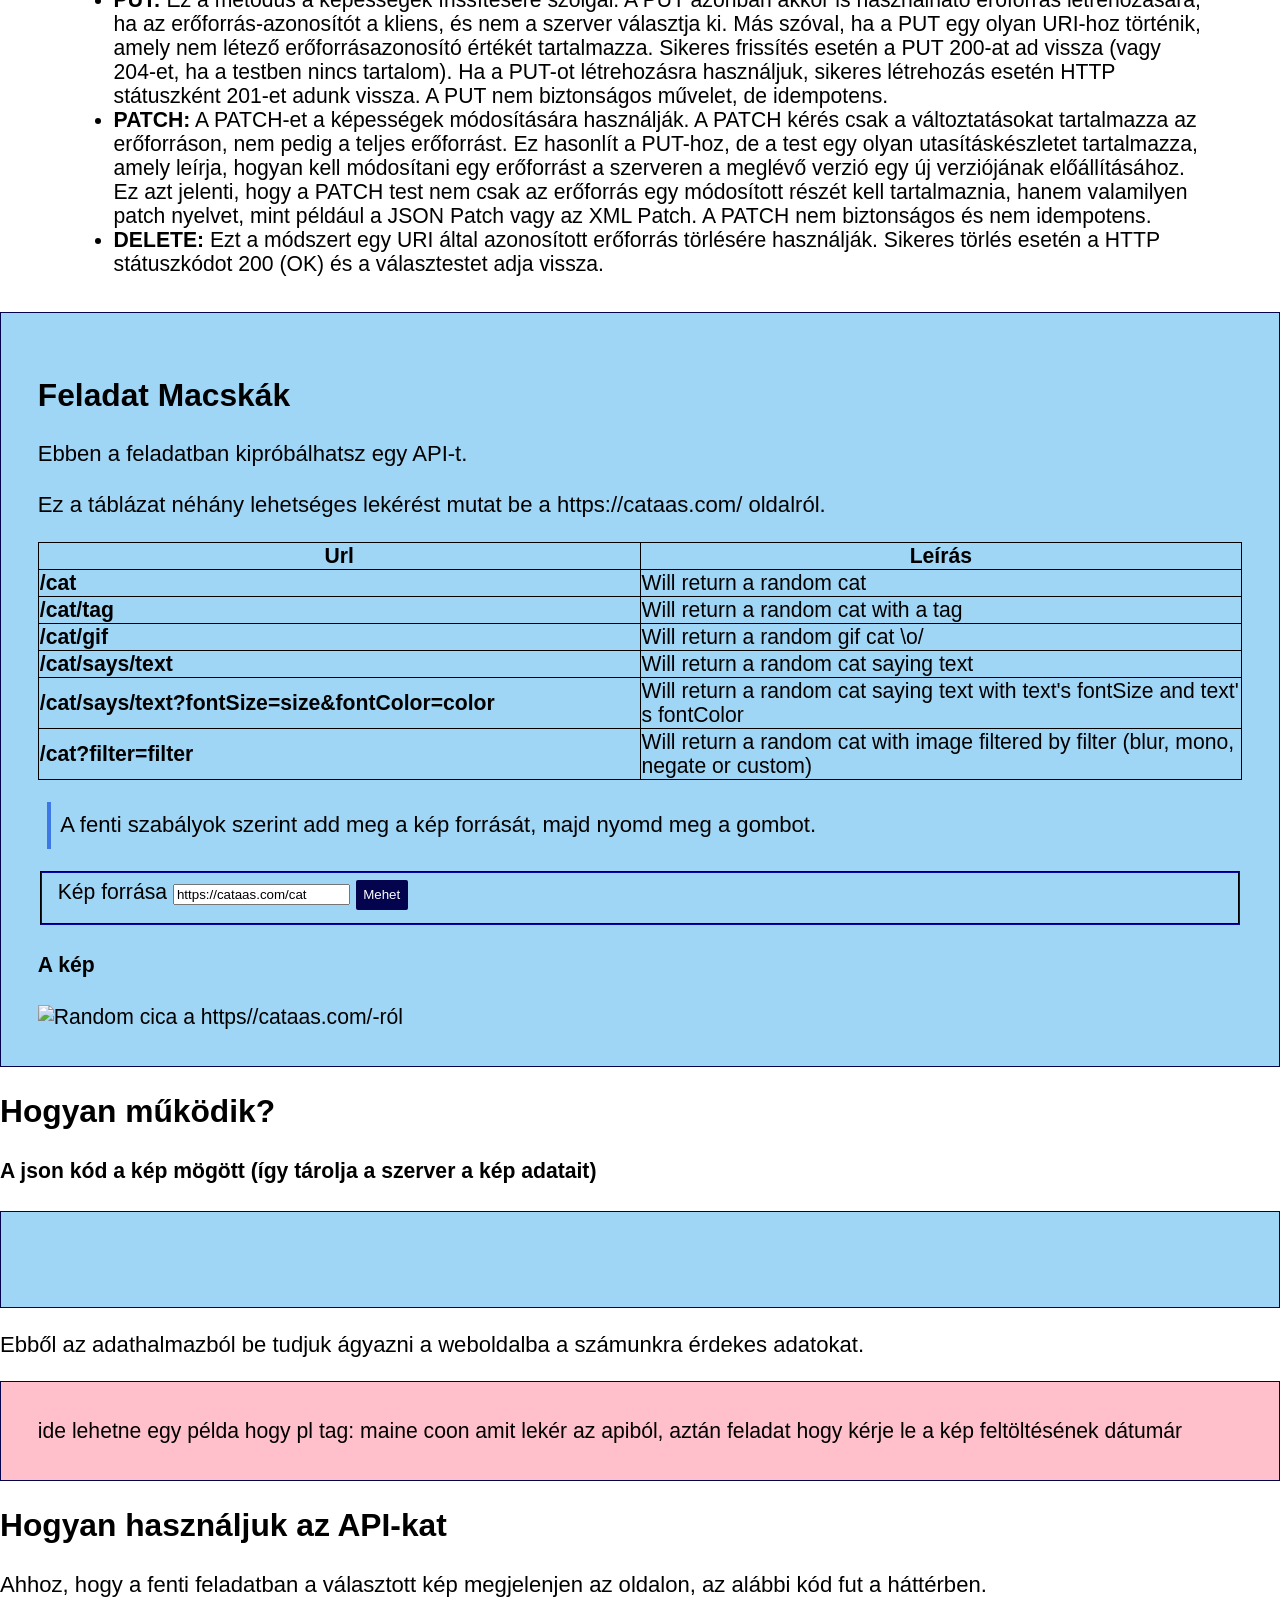
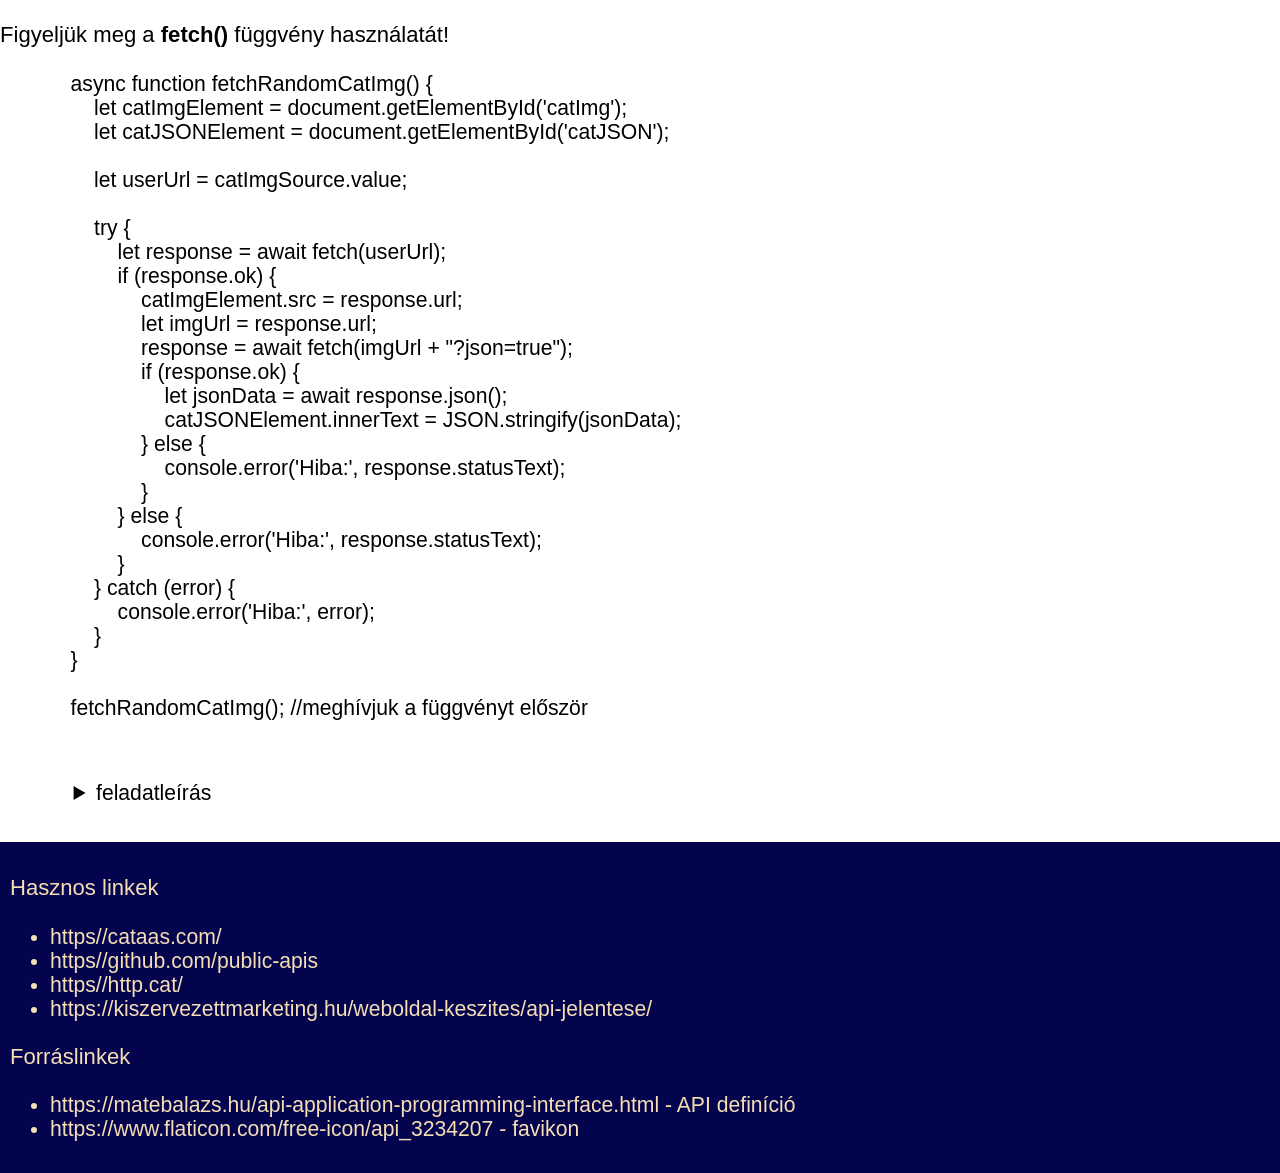
==== commit 8977818e: "Merge branch 'master' into eh" ====
--- a/index.html
+++ b/index.html
@@ -7,6 +7,7 @@
     <title>API és REST API Gyakorlati Tesztek</title>
     <link rel="stylesheet" href="style.css">
     <script defer src="cat-fetch.js"></script>
+    <script defer src="app.js"></script>
     <link rel="shortcut icon" href="pic/api.png" type="image/x-icon">
 </head>
 
@@ -256,7 +257,19 @@
         <section id="feladat">
             <details>
                 <summary>feladatleírás</summary>
-                
+                <h3>Todo alkalmazás REST API</h3>
+
+
+                <p>Először adatbázis:</p>
+                <div class="code-snippet">
+                    <pre id="myPreTag">
+                       function helloWorld() {
+                         console.log("Hello, world!");
+                       }
+                    </pre>
+                    <button id="copyButton">Copy</button>
+                   </div>
+                   
             </details>
         </section>
 
--- a/style.css
+++ b/style.css
@@ -79,16 +79,40 @@
     padding: 10px;
 }
 
+
 .prompt {
     border-left: 4px solid var(--clr-blue-mid);
     padding: .5rem;
     margin-left: .5rem;
 }
 
-dt {
-    background-color: rgb(255, 255, 159);
-    padding: .3rem;
-}
+
+.code-snippet {
+    position: relative;
+    background: #d3d6db;
+    padding: 10px;
+    font-size: 15px;
+    word-wrap: break-word;
+    white-space: pre-wrap;
+    border: 1px solid #e6e7e9;
+    max-width: 500px;
+   }
+   
+   #copyButton {
+    position: absolute;
+    top: 2px;
+    right: 10px;
+    cursor: pointer;
+    color: #fff;
+    background: gray;
+    border-radius: 0.5em;
+    padding: 2px 7px;
+   }
+   
+   #copyButton:hover {
+    color: #000;
+   }
+   
 
 
 @media only screen and (max-width: 800px) {
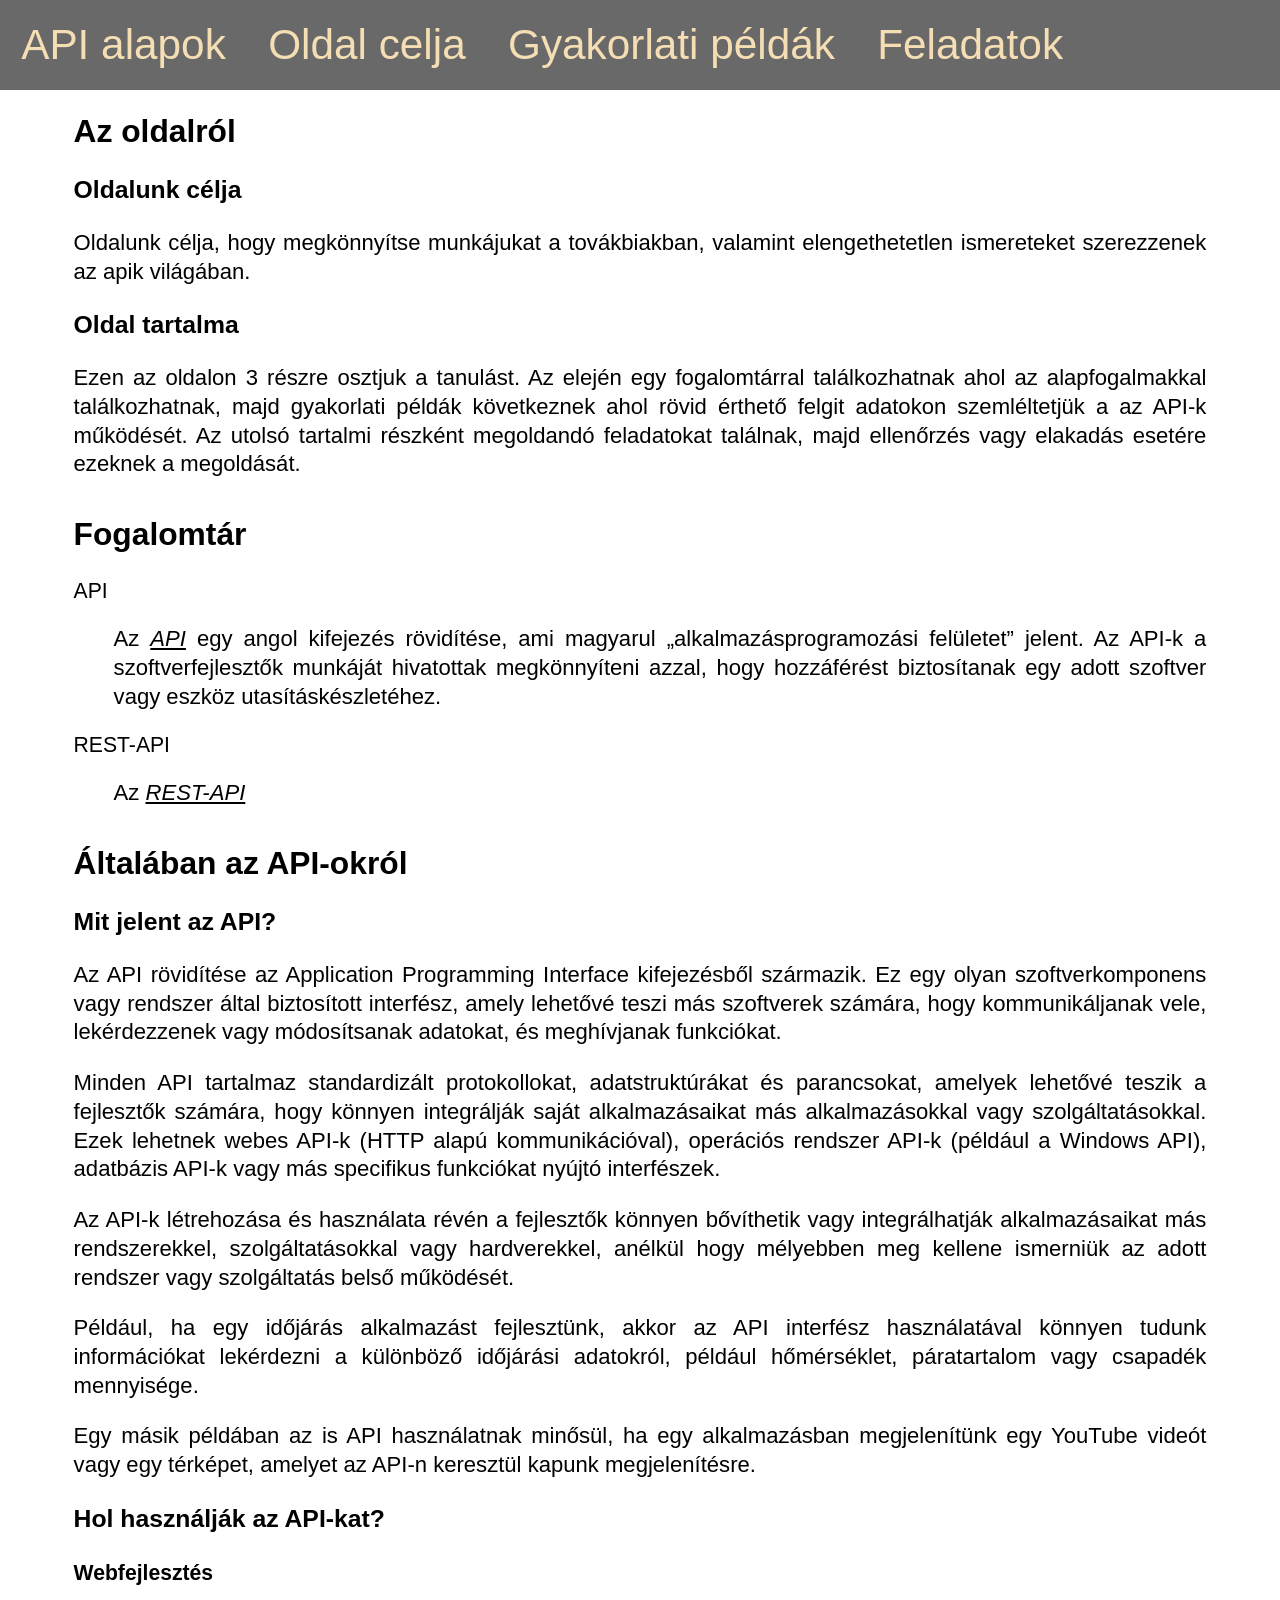
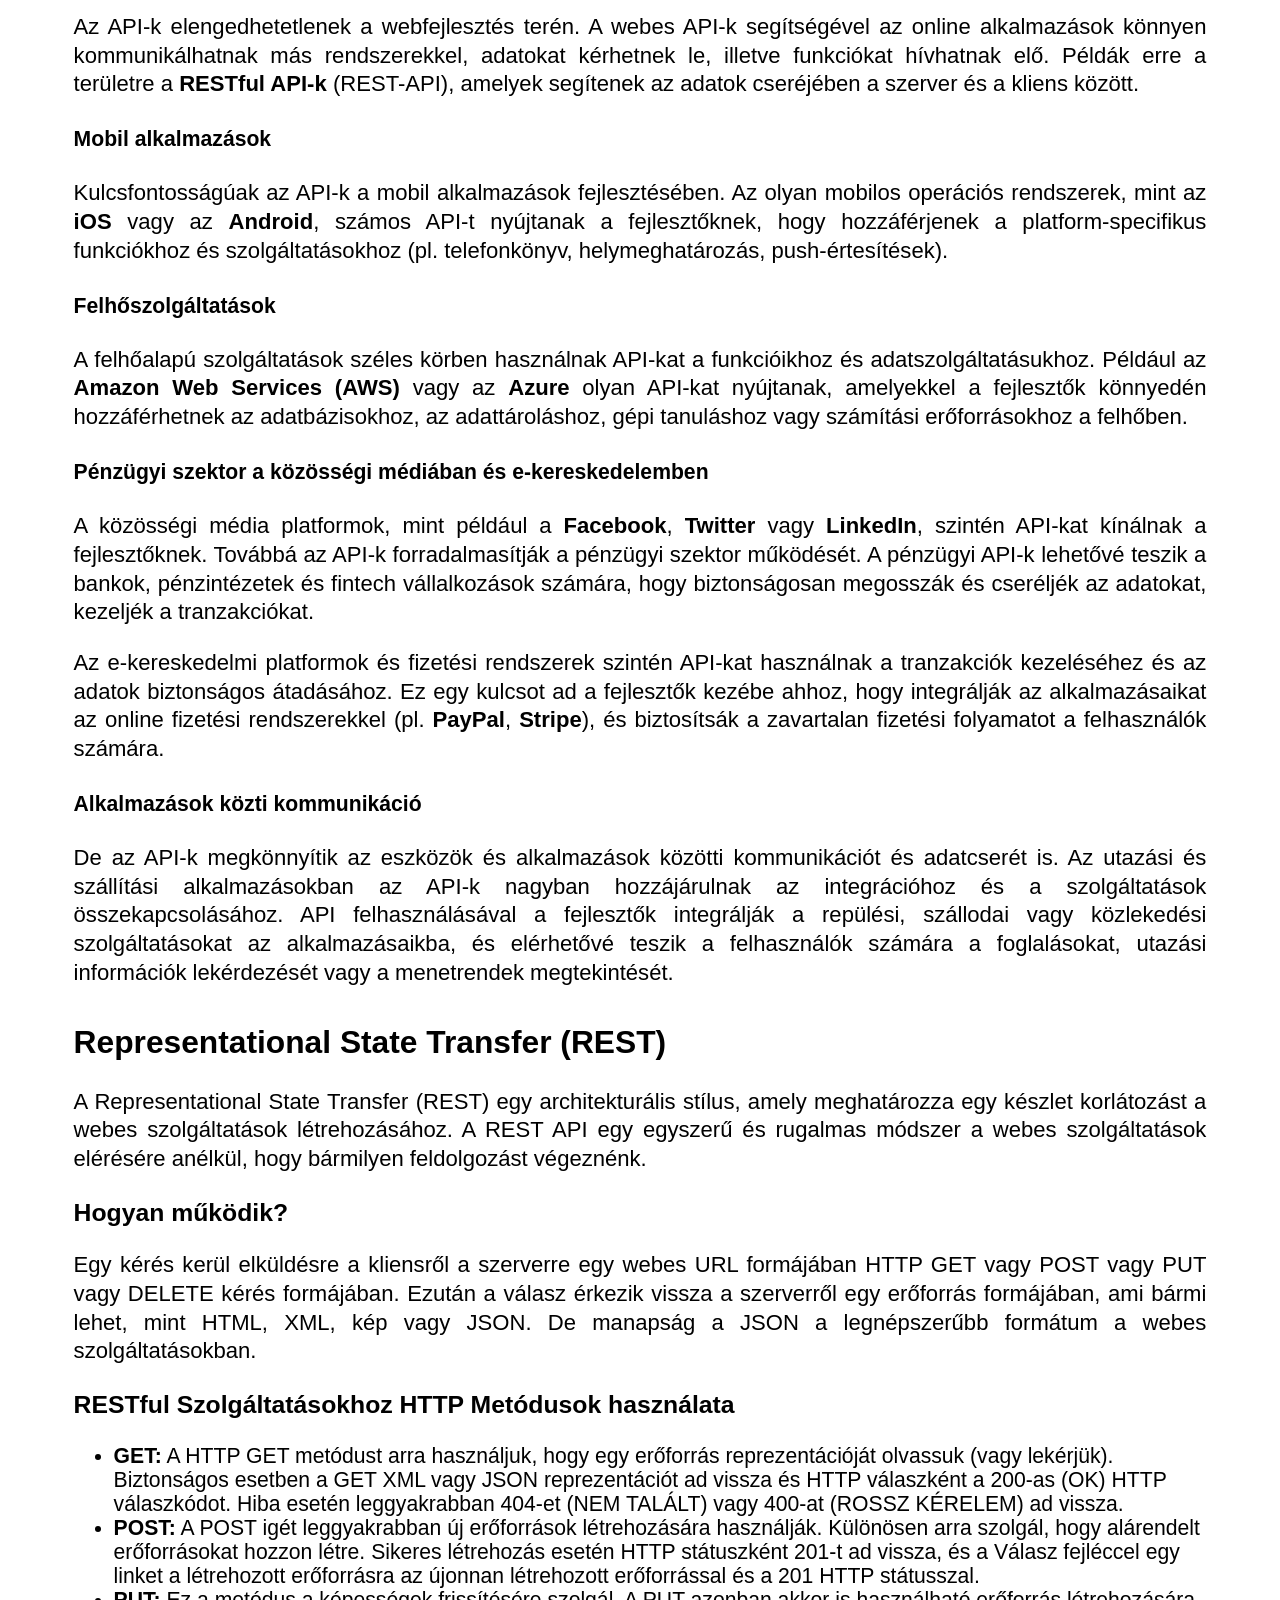
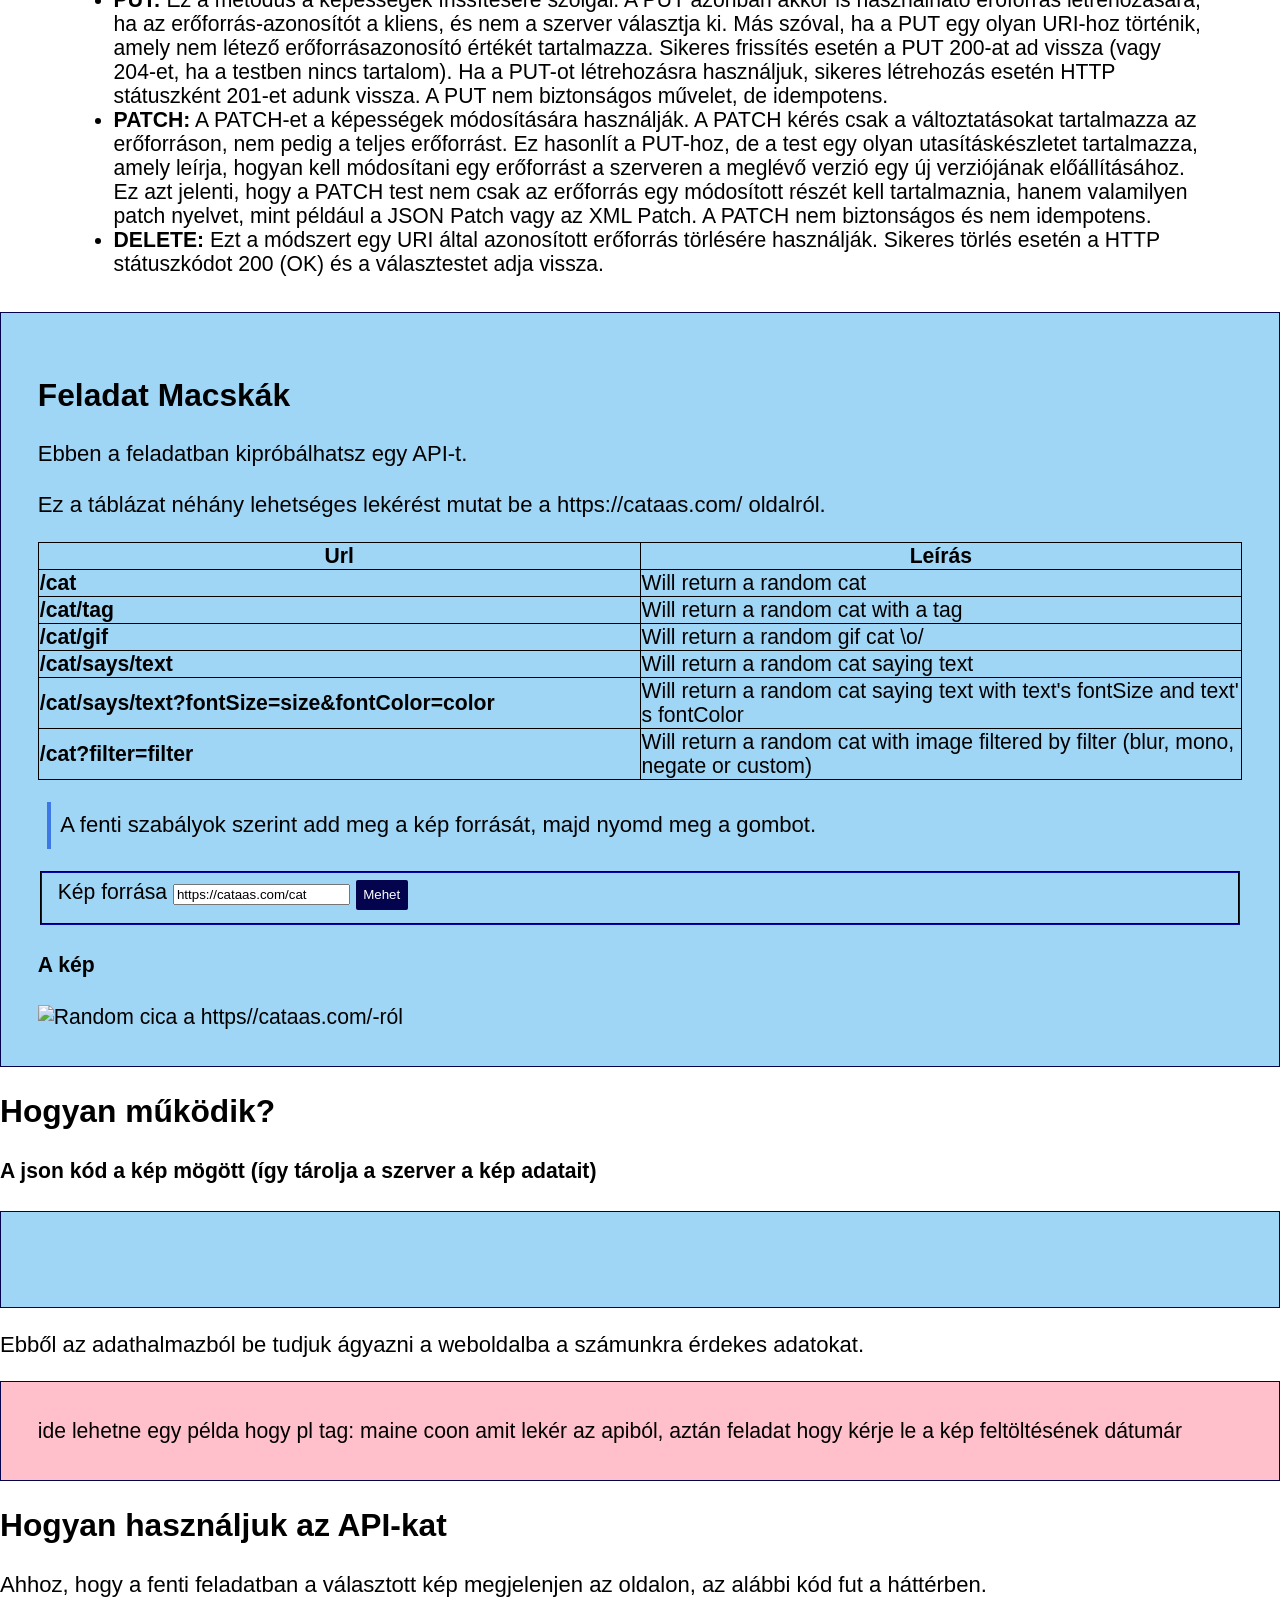
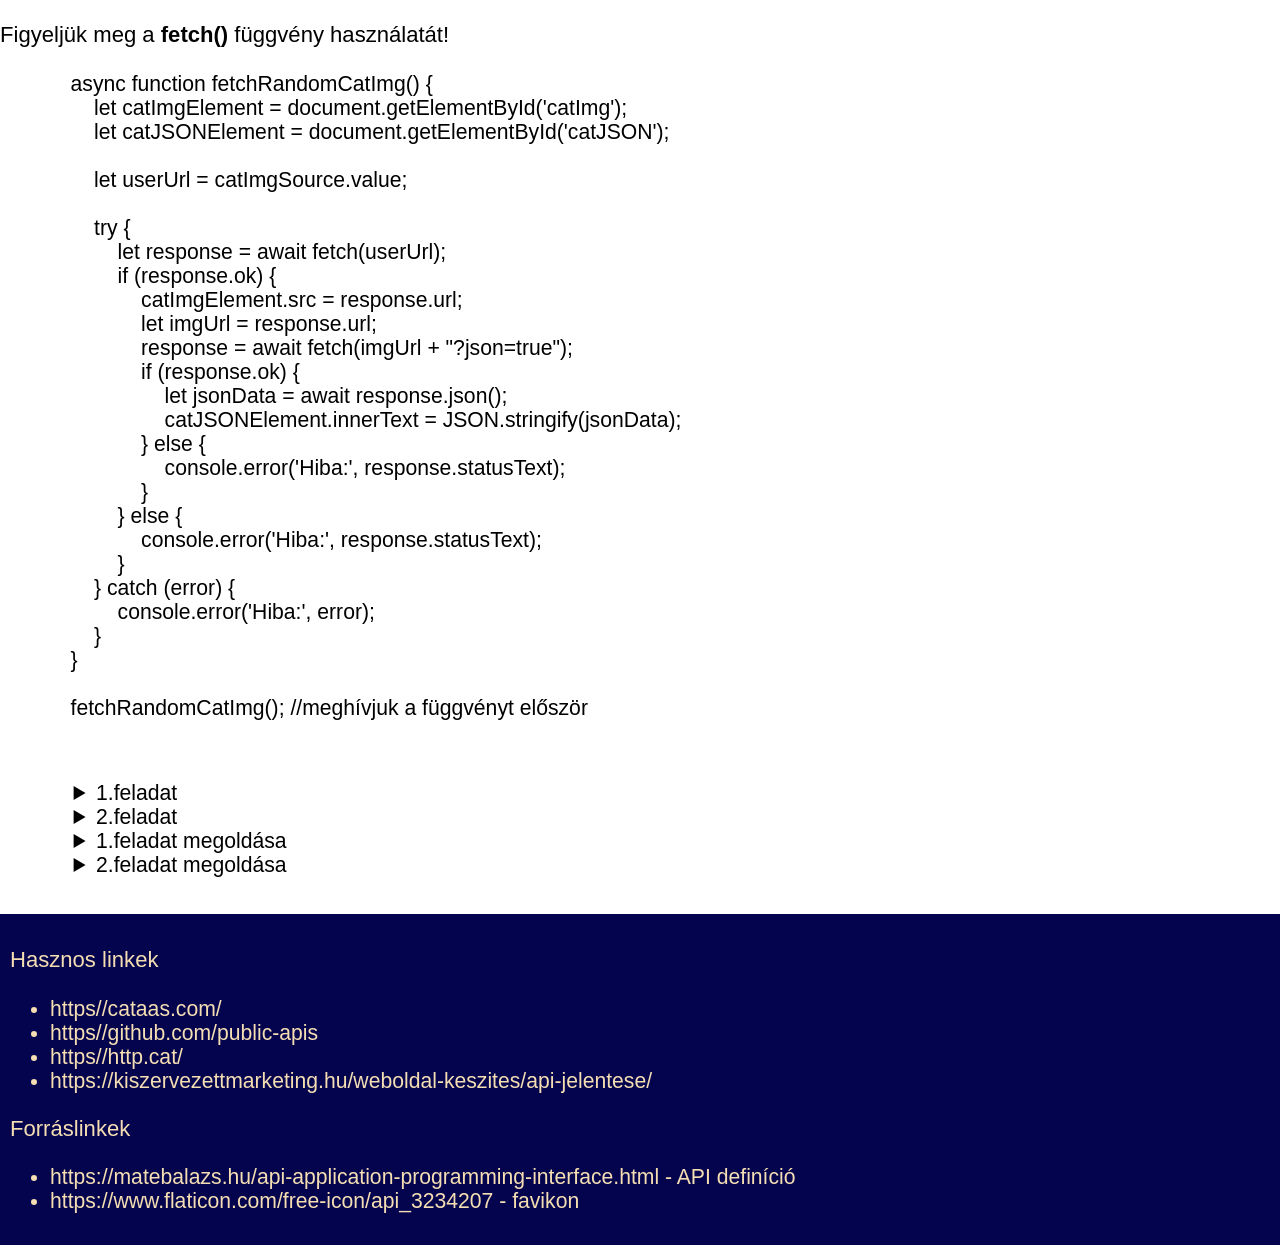
==== commit ba3df0bf: "the taskkmaster is me myself and i benne vannak a feladatok, still i could not try them out cause my" ====
--- a/index.html
+++ b/index.html
@@ -256,20 +256,291 @@
         
         <section id="feladat">
             <details>
-                <summary>feladatleírás</summary>
-                <h3>Todo alkalmazás REST API</h3>
-
-
-                <p>Először adatbázis:</p>
+                <summary>1.feladat</summary>
+                <h3>Todo alkalmazás REST API - szerver</h3>
+
+                <p>Készíts egy egyszerű Todo alkalmazás szerveroldali REST API-t! Az alkalmazásnak lehetőséget kell biztosítania a felhasználók számára a teendők (todos) létrehozására, listázására, frissítésére és törlésére.</p>
+
+                <p>Az API-nak a következő funkcionalitást kell biztosítania:</p>
+                <ol>
+                    <li>`GET /todos`: Az összes todo listázása JSON formátumban.</li>
+                    <li>`POST /todos`: Új todo létrehozása a kapott adatok alapján. A következő adatokat kell fogadnia: `title` (todo címe), `description` (todo leírása), `due_date` (todo határidője). A létrehozott todo objektumot kell visszaadnia JSON formátumban.</li>
+                    <li>`GET /todos/{id}`: Az adott azonosítójú todo részleteinek lekérése JSON formátumban.</li>
+                    <li>`PUT /todos/{id}`: Az adott azonosítójú todo frissítése a kapott adatok alapján. A következő adatok módosíthatók: `title`, `description`, `due_date`. A frissített todo objektumot kell visszaadnia JSON formátumban.</li>
+                    <li>`DELETE /todos/{id}`: Az adott azonosítójú todo törlése.</li>
+                </ol>
+
+                <p>Minden endpointnak a megfelelő HTTP státuszkódot kell visszaadnia a kérések feldolgozása során, és a kliensekkel való kommunikáció JSON formátumban történjen.</p>
+                
+                <p>Teszteléshez használhatsz API fejlesztőeszközöket, mint például a Postman vagy az Insomnia, hogy ellenőrizd az endpointok működését, valamint írj egységteszteket a különböző műveletekhez. Fontos, hogy az alkalmazásod a RESTful elveket kövesse és megfeleljen az elvárásoknak.</p>
+                
+
+                <p>segítségül adunk hozzá egy adatbázis létrehozására alkalmas sql kódot</p>
                 <div class="code-snippet">
                     <pre id="myPreTag">
-                       function helloWorld() {
-                         console.log("Hello, world!");
-                       }
+                        CREATE TABLE todos (
+                            id INT AUTO_INCREMENT PRIMARY KEY,
+                            title VARCHAR(255) NOT NULL,
+                            description TEXT,
+                            due_date DATE
+                        );
+                        
                     </pre>
                     <button id="copyButton">Copy</button>
-                   </div>
+                </div>
                    
+            </details>
+            <details>
+                <summary>2.feladat</summary>
+                <h3>Todoo alkalmazás REST - kliens</h3>
+
+                <p>Készítsen egy olyan HTML és JavaScript oldalt, amely képes kihasználni az előző feladatban létrehozott Todo alkalmazás REST API összes funkcióját. Az oldalnak lehetőséget kell biztosítania a felhasználók számára a teendők (todos) létrehozására, listázására, frissítésére és törlésére.</p>
+            
+                <p>Az oldalnak tartalmaznia kell a következő elemeket és funkciókat:</p>
+                
+                <ol>
+                    <li>
+                        <p>Todo listázása:</p>
+                        <ul>
+                            <li>Az összes teendőt meg kell jeleníteni a felhasználónak, ha vannak.</li>
+                            <li>Minden teendőnek meg kell jeleníteni a címét, leírását és határidejét.</li>
+                        </ul>
+                    </li>
+                    <li>
+                        <p>új todo létrehozása</p>
+                        <ul>
+                            <li>Egy űrlap segítségével lehetőség van új teendő létrehozására.</li>
+                            <li>A felhasználónak meg kell adnia a teendő címét, leírását és határidejét.</li>
+                        </ul>
+                    </li>
+                    <li>
+                        <p>Teendő frissítése:</p>
+                        <ul>
+                            <li>Minden teendő mellett kell lennie egy szerkesztés gombnak, amely segítségével módosítható a teendő adatai.</li>
+                            <li>A szerkesztés gomb megnyomására megjelenik egy űrlap, ahol a felhasználó módosíthatja a címet, leírást és határidőt.</li>
+                            <li>A módosítás elküldése után a teendő adatai frissülniük kell az API-n keresztül.</li>
+                        </ul>
+                    </li>
+                    <li>
+                        <p>Teendő törlése:</p>
+                        <ul>
+                            <li>Minden teendő mellett kell lennie egy törlés gombnak, amely segítségével törölhető a teendő az adatbázisból az API segítségével.</li>
+                        </ul>
+                    </li>
+                    <li>
+                        <p>Az oldalnak a felhasználói interakciókra reagálnia kell anélkül, hogy az oldalt újra kellene betölteni. A kommunikáció az API-val JavaScript segítségével AJAX hívásokkal történjen.</p>
+                    </li>
+                    <li>Az elkészült oldalt kérjük a megadott API-hoz csatlakozva tesztelni, hogy minden funkció megfelelően működik-e.</li>
+                </ol>
+            
+            
+            
+            </details>
+
+            <details>
+                <summary>1.feladat megoldása</summary>
+                <div class="code-snippet">
+                    <pre id="myPreTag">
+                        <?php
+
+// Adatbázis kapcsolódás
+$servername = "localhost";
+$username = "felhasznalo";
+$password = "jelszo";
+$database = "todo_app";
+
+$conn = new mysqli($servername, $username, $password, $database);
+
+if ($conn->connect_error) {
+    die("Nem sikerült kapcsolódni az adatbázishoz: " . $conn->connect_error);
+}
+
+// API végpontok definiálása
+
+// GET /todos
+if ($_SERVER['REQUEST_METHOD'] === 'GET' && isset($_GET['id'])) {
+    $id = $_GET['id'];
+    $sql = "SELECT * FROM todos WHERE id = $id";
+    $result = $conn->query($sql);
+
+    if ($result->num_rows > 0) {
+        $row = $result->fetch_assoc();
+        echo json_encode($row);
+    } else {
+        http_response_code(404);
+        echo json_encode(array("message" => "Todo nem található"));
+    }
+}
+
+// POST /todos
+if ($_SERVER['REQUEST_METHOD'] === 'POST') {
+    $data = json_decode(file_get_contents("php://input"), true);
+    $title = $data['title'];
+    $description = $data['description'];
+    $due_date = $data['due_date'];
+
+    $sql = "INSERT INTO todos (title, description, due_date) VALUES ('$title', '$description', '$due_date')";
+    if ($conn->query($sql) === TRUE) {
+
+                    </pre>
+                    <button id="copyButton">Copy</button>
+                </div>
+
+                <div class="code-snippet">
+                    <pre id="myPreTag">
+        $last_id = $conn->insert_id;
+        $sql = "SELECT * FROM todos WHERE id = $last_id";
+        $result = $conn->query($sql);
+        
+        if ($result->num_rows > 0) {
+            $row = $result->fetch_assoc();
+            echo json_encode($row);
+        }
+    } else {
+        http_response_code(500);
+        echo json_encode(array("message" => "Sikertelen létrehozás"));
+    }
+}
+
+// PUT /todos/{id}
+if ($_SERVER['REQUEST_METHOD'] === 'PUT' && isset($_GET['id'])) {
+    $id = $_GET['id'];
+    $data = json_decode(file_get_contents("php://input"), true);
+    $title = $data['title'];
+    $description = $data['description'];
+    $due_date = $data['due_date'];
+
+    $sql = "UPDATE todos SET title='$title', description='$description', due_date='$due_date' WHERE id=$id";
+
+    if ($conn->query($sql) === TRUE) {
+        $sql = "SELECT * FROM todos WHERE id = $id";
+        $result = $conn->query($sql);
+        
+        if ($result->num_rows > 0) {
+            $row = $result->fetch_assoc();
+            echo json_encode($row);
+        }
+    } else {
+        http_response_code(500);
+        echo json_encode(array("message" => "Sikertelen frissítés"));
+    }
+}
+
+// DELETE /todos/{id}
+if ($_SERVER['REQUEST_METHOD'] === 'DELETE' && isset($_GET['id'])) {
+    $id = $_GET['id'];
+    $sql = "DELETE FROM todos WHERE id = $id";
+
+    if ($conn->query($sql) === TRUE) {
+        http_response_code(204);
+    } else {
+        http_response_code(500);
+        echo json_encode(array("message" => "Sikertelen törlés"));
+    }
+}
+
+$conn->close();
+?>
+
+                    </pre>
+                    <button id="copyButton">Copy</button>
+                </div>
+            </details>
+            <details>
+                <summary>2.feladat megoldása</summary>
+                <div class="code-snippet">
+                    <pre id="myPreTag">
+&lt;!DOCTYPE html&gt;
+&lt;html lang="en"&gt;
+&lt;head&gt;
+    &lt;meta charset="UTF-8"&gt;
+    &lt;meta name="viewport" content="width=device-width, initial-scale=1.0"&gt;
+    &lt;title&gt;Todo App&lt;/title&gt;
+&lt;/head&gt;
+&lt;body&gt;
+    &lt;h1&gt;Todo App&lt;/h1&gt;
+
+    &lt;form id="todoForm"&gt;
+        &lt;input type="text" id="title" placeholder="Cím" required&gt;
+        &lt;textarea id="description" placeholder="Leírás"&gt;&lt;/textarea&gt;
+        &lt;input type="date" id="dueDate" required&gt;
+        &lt;button type="submit"&gt;Hozzáadás&lt;/button&gt;
+    &lt;/form&gt;
+
+    &lt;ul id="todoList"&gt;&lt;/ul&gt;
+
+    &lt;script&gt;
+        const todoForm = document.getElementById('todoForm');
+        const todoList = document.getElementById('todoList');
+
+        // Az összes teendő betöltése
+        function loadTodos() {
+            fetch('/todos')
+                .then(response => response.json())
+                .then(todos => {
+                    todoList.innerHTML = '';
+                    todos.forEach(todo => {
+                        const li = document.createElement('li');
+                        li.innerHTML = `&lt;b>${todo.title}&lt;/b>&lt;br>${todo.description}&lt;br>Határidő: ${todo.due_date}
+                            &lt;button onclick="editTodo(${todo.id})">Szerkesztés&lt;/button>
+                            &lt;button onclick="deleteTodo(${todo.id})">Törlés&lt;/button>`;
+                        todoList.appendChild(li);
+                    });
+                })
+                .catch(error => console.error('Hiba a teendők betöltésekor:', error));
+        }
+
+        // Új teendő létrehozása
+        todoForm.addEventListener('submit', event => {
+            event.preventDefault();
+            const formData = new FormData(todoForm);
+            fetch('/todos', {
+                method: 'POST',
+                headers: {
+                    'Content-Type': 'application/json'
+                },
+                body: JSON.stringify({
+                    title: formData.get('title'),
+                    description: formData.get('description'),
+                    due_date: formData.get('dueDate')
+                })
+            })
+            .then(response => response.json())
+            .then(() => {
+                loadTodos();
+                todoForm.reset();
+            })
+            .catch(error => console.error('Hiba az új teendő létrehozásakor:', error));
+        });
+
+        // Teendő szerkesztése
+        function editTodo(id) {
+            // Implementáció hiányzik
+            console.log('Teendő szerkesztése id:', id);
+        }
+
+        // Teendő törlése
+        function deleteTodo(id) {
+            fetch(`/todos/${id}`, {
+                method: 'DELETE'
+            })
+            .then(() => {
+                loadTodos();
+            })
+            .catch(error => console.error('Hiba a teendő törlésekor:', error));
+        }
+
+        // Teendők betöltése az oldal betöltésekor
+        window.addEventListener('load', () => {
+            loadTodos();
+        });
+    &lt;/script&gt;
+&lt;/body&gt;
+&lt;/html&gt; 
+ 
+                    </pre>
+                    <button id="copyButton">Copy</button>
+                </div>
             </details>
         </section>
 
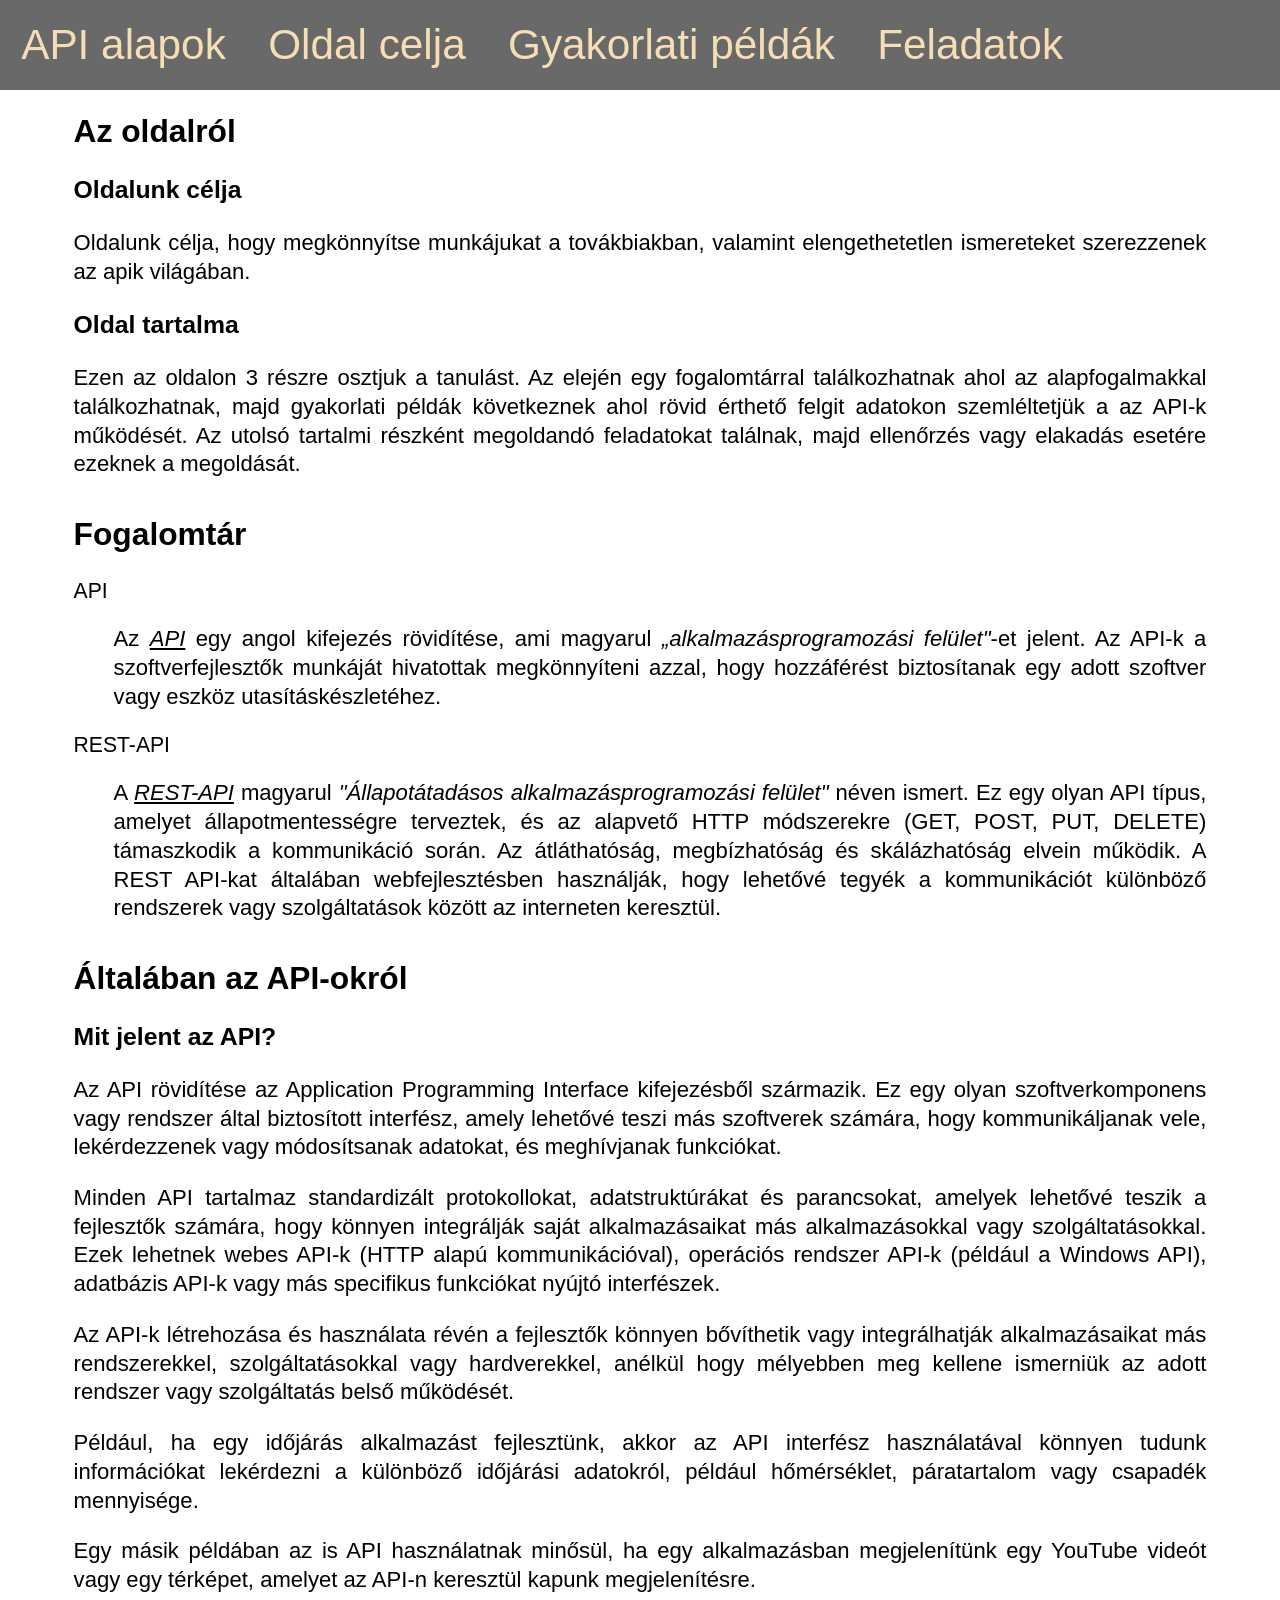
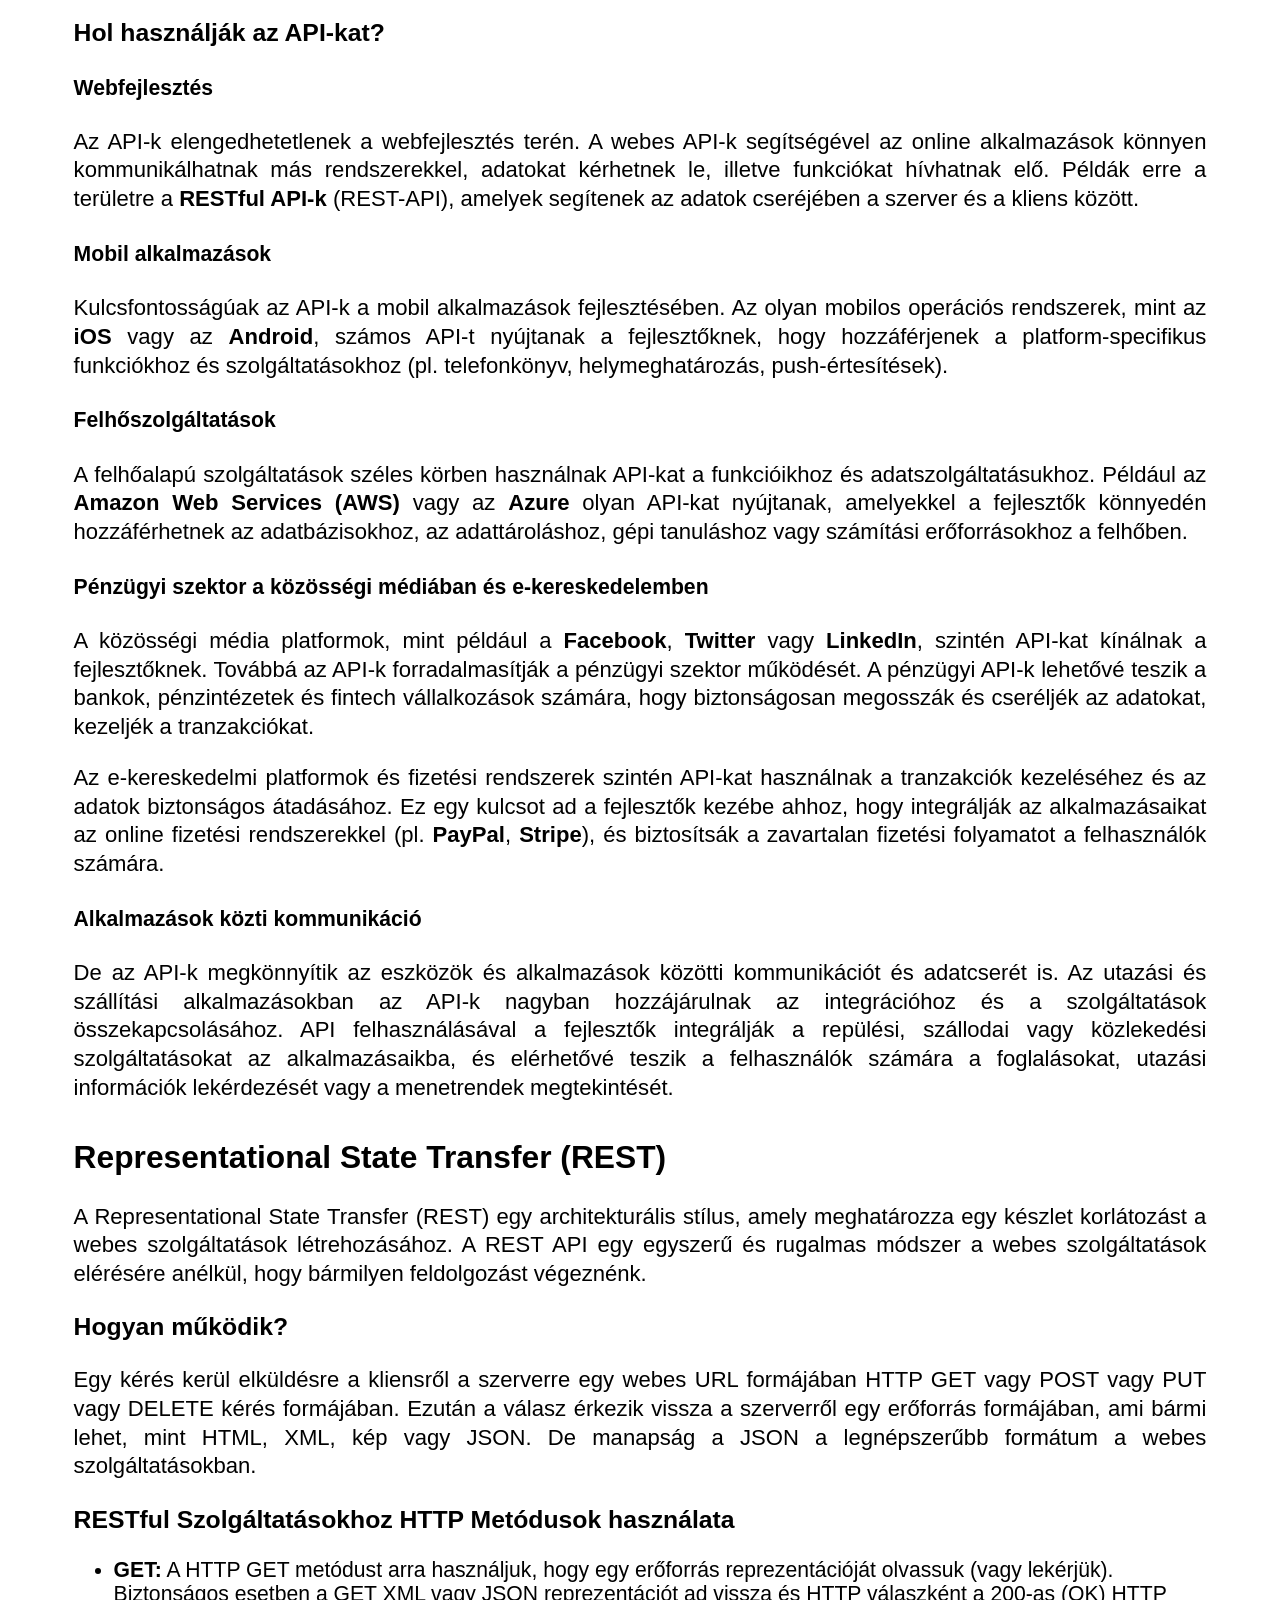
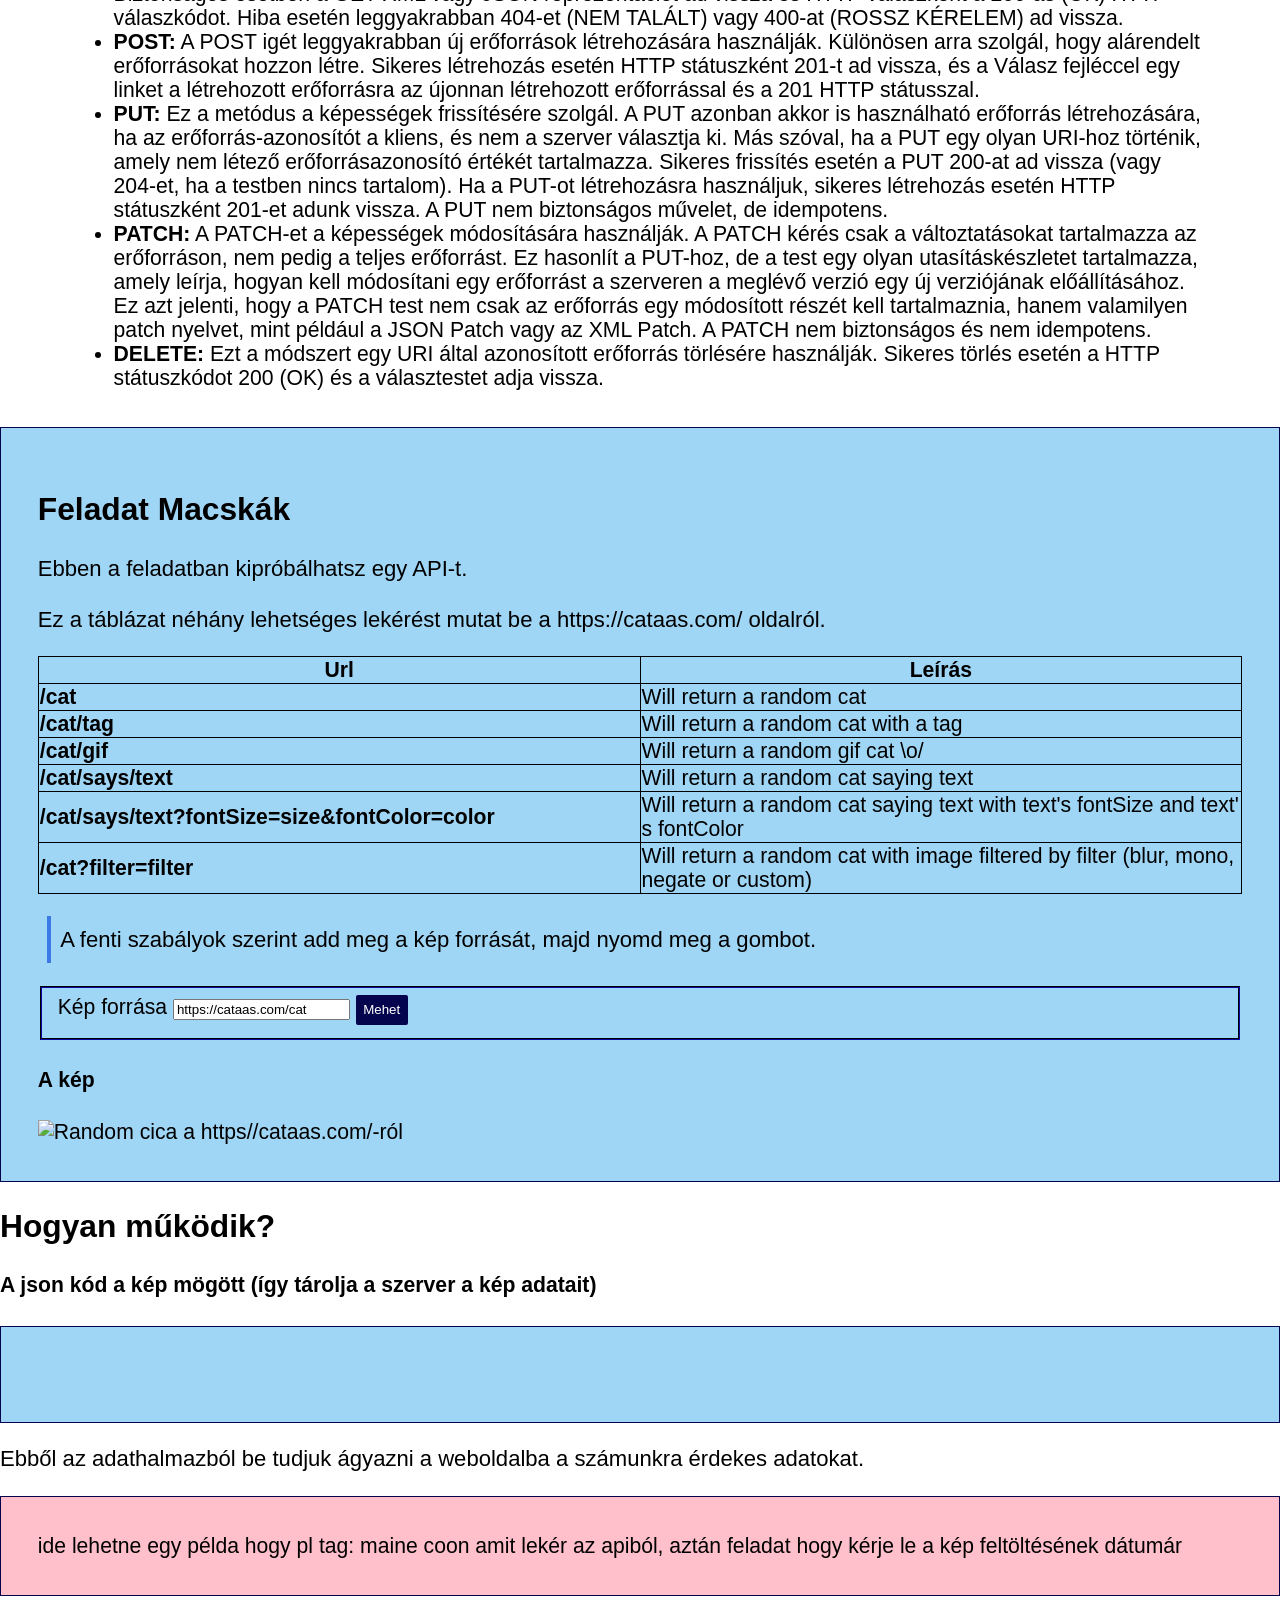
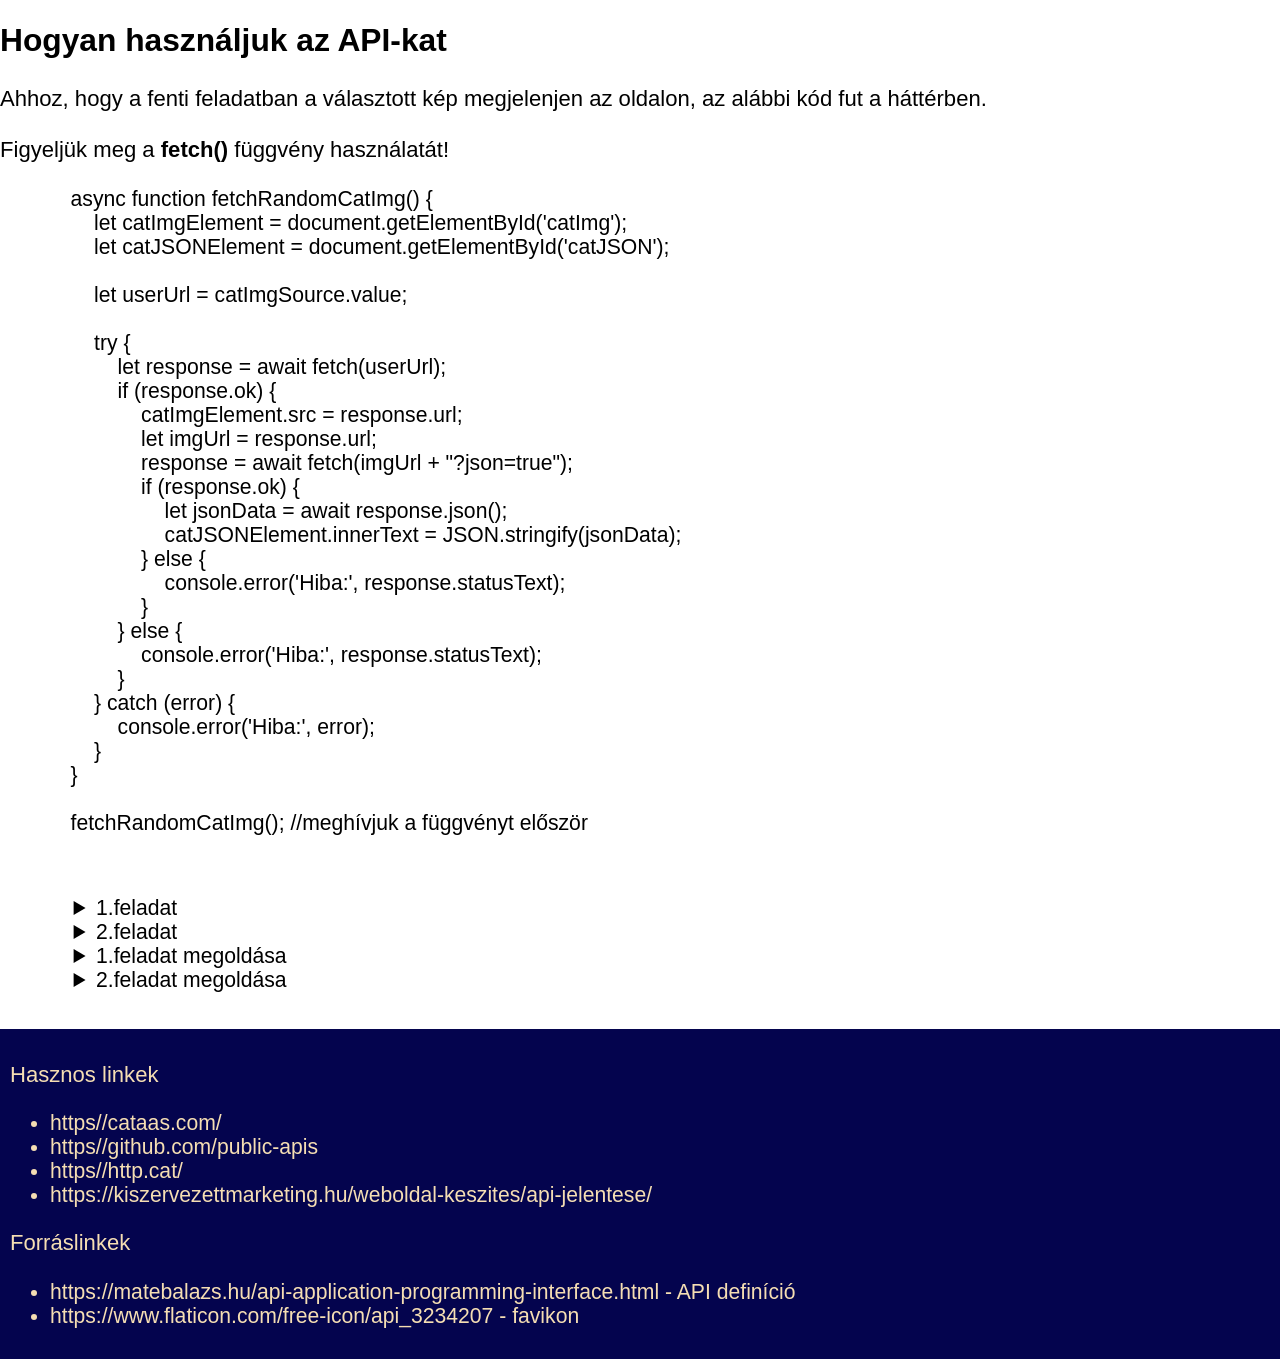
==== commit 77fd412d: "added rest-api to the definition list" ====
--- a/index.html
+++ b/index.html
@@ -32,20 +32,31 @@
                 szemléltetjük a az API-k működését. Az utolsó tartalmi részként megoldandó feladatokat találnak, majd
                 ellenőrzés vagy elakadás esetére ezeknek a megoldását.</p>
         </section>
-        <section id="fogalomtar"><!-- fogalomtar -->
+        <section id=" fogalomtar"><!-- fogalomtar -->
             <h2>Fogalomtár</h2>
             <dl>
                 <dt>API</dt>
                 <dd>
-                    <p>Az <dfn title="application programming interface">API</dfn> egy angol kifejezés rövidítése, ami
-                        magyarul „alkalmazásprogramozási felületet” jelent. Az API-k a szoftverfejlesztők munkáját
-                        hivatottak megkönnyíteni azzal, hogy hozzáférést biztosítanak egy adott szoftver vagy eszköz
+                    <p>Az <dfn title="application programming interface">API</dfn> egy angol kifejezés
+                        rövidítése, ami
+                        magyarul <i>„alkalmazásprogramozási felület"</i>-et jelent. Az API-k a
+                        szoftverfejlesztők munkáját
+                        hivatottak megkönnyíteni azzal, hogy hozzáférést biztosítanak egy adott szoftver
+                        vagy eszköz
                         utasításkészletéhez.</p>
                 </dd>
                 <dt>REST-API</dt>
                 <dd>
-                    <p>Az <dfn title="application programming interface">REST-API</dfn>
-                    </p>
+                    <p>A <dfn title="Representational State Transfer application programming interface">REST-API</dfn>
+                        magyarul <i>"Állapotátadásos alkalmazásprogramozási
+                            felület" </i>néven ismert. Ez egy olyan API típus, amelyet
+                        állapotmentességre terveztek, és az alapvető HTTP módszerekre (GET, POST, PUT,
+                        DELETE) támaszkodik a
+                        kommunikáció során. Az átláthatóság, megbízhatóság és skálázhatóság elvein
+                        működik. A REST API-kat
+                        általában webfejlesztésben használják, hogy lehetővé tegyék a kommunikációt
+                        különböző rendszerek
+                        vagy szolgáltatások között az interneten keresztül.</p>
                 </dd>
             </dl>
         </section>
@@ -125,18 +136,40 @@
 
         <section id="rest">
             <h2>Representational State Transfer (REST)</h2>
-            <p>A Representational State Transfer (REST) egy architekturális stílus, amely meghatározza egy készlet korlátozást a webes szolgáltatások létrehozásához. A REST API egy egyszerű és rugalmas módszer a webes szolgáltatások elérésére anélkül, hogy bármilyen feldolgozást végeznénk.</p>
-            
+            <p>A Representational State Transfer (REST) egy architekturális stílus, amely meghatározza egy készlet
+                korlátozást a webes szolgáltatások létrehozásához. A REST API egy egyszerű és rugalmas módszer a webes
+                szolgáltatások elérésére anélkül, hogy bármilyen feldolgozást végeznénk.</p>
+
             <h3>Hogyan működik?</h3>
-            <p>Egy kérés kerül elküldésre a kliensről a szerverre egy webes URL formájában HTTP GET vagy POST vagy PUT vagy DELETE kérés formájában. Ezután a válasz érkezik vissza a szerverről egy erőforrás formájában, ami bármi lehet, mint HTML, XML, kép vagy JSON. De manapság a JSON a legnépszerűbb formátum a webes szolgáltatásokban.</p>
-            
+            <p>Egy kérés kerül elküldésre a kliensről a szerverre egy webes URL formájában HTTP GET vagy POST vagy PUT
+                vagy DELETE kérés formájában. Ezután a válasz érkezik vissza a szerverről egy erőforrás formájában, ami
+                bármi lehet, mint HTML, XML, kép vagy JSON. De manapság a JSON a legnépszerűbb formátum a webes
+                szolgáltatásokban.</p>
+
             <h3>RESTful Szolgáltatásokhoz HTTP Metódusok használata</h3>
             <ul>
-                <li><strong>GET:</strong> A HTTP GET metódust arra használjuk, hogy egy erőforrás reprezentációját olvassuk (vagy lekérjük). Biztonságos esetben a GET XML vagy JSON reprezentációt ad vissza és HTTP válaszként a 200-as (OK) HTTP válaszkódot. Hiba esetén leggyakrabban 404-et (NEM TALÁLT) vagy 400-at (ROSSZ KÉRELEM) ad vissza.</li>
-                <li><strong>POST:</strong> A POST igét leggyakrabban új erőforrások létrehozására használják. Különösen arra szolgál, hogy alárendelt erőforrásokat hozzon létre. Sikeres létrehozás esetén HTTP státuszként 201-t ad vissza, és a Válasz fejléccel egy linket a létrehozott erőforrásra az újonnan létrehozott erőforrással és a 201 HTTP státusszal.</li>
-                <li><strong>PUT:</strong> Ez a metódus a képességek frissítésére szolgál. A PUT azonban akkor is használható erőforrás létrehozására, ha az erőforrás-azonosítót a kliens, és nem a szerver választja ki. Más szóval, ha a PUT egy olyan URI-hoz történik, amely nem létező erőforrásazonosító értékét tartalmazza. Sikeres frissítés esetén a PUT 200-at ad vissza (vagy 204-et, ha a testben nincs tartalom). Ha a PUT-ot létrehozásra használjuk, sikeres létrehozás esetén HTTP státuszként 201-et adunk vissza. A PUT nem biztonságos művelet, de idempotens.</li>
-                <li><strong>PATCH:</strong> A PATCH-et a képességek módosítására használják. A PATCH kérés csak a változtatásokat tartalmazza az erőforráson, nem pedig a teljes erőforrást. Ez hasonlít a PUT-hoz, de a test egy olyan utasításkészletet tartalmazza, amely leírja, hogyan kell módosítani egy erőforrást a szerveren a meglévő verzió egy új verziójának előállításához. Ez azt jelenti, hogy a PATCH test nem csak az erőforrás egy módosított részét kell tartalmaznia, hanem valamilyen patch nyelvet, mint például a JSON Patch vagy az XML Patch. A PATCH nem biztonságos és nem idempotens.</li>
-                <li><strong>DELETE:</strong> Ezt a módszert egy URI által azonosított erőforrás törlésére használják. Sikeres törlés esetén a HTTP státuszkódot 200 (OK) és a választestet adja vissza.</li>
+                <li><strong>GET:</strong> A HTTP GET metódust arra használjuk, hogy egy erőforrás reprezentációját
+                    olvassuk (vagy lekérjük). Biztonságos esetben a GET XML vagy JSON reprezentációt ad vissza és HTTP
+                    válaszként a 200-as (OK) HTTP válaszkódot. Hiba esetén leggyakrabban 404-et (NEM TALÁLT) vagy 400-at
+                    (ROSSZ KÉRELEM) ad vissza.</li>
+                <li><strong>POST:</strong> A POST igét leggyakrabban új erőforrások létrehozására használják. Különösen
+                    arra szolgál, hogy alárendelt erőforrásokat hozzon létre. Sikeres létrehozás esetén HTTP státuszként
+                    201-t ad vissza, és a Válasz fejléccel egy linket a létrehozott erőforrásra az újonnan létrehozott
+                    erőforrással és a 201 HTTP státusszal.</li>
+                <li><strong>PUT:</strong> Ez a metódus a képességek frissítésére szolgál. A PUT azonban akkor is
+                    használható erőforrás létrehozására, ha az erőforrás-azonosítót a kliens, és nem a szerver választja
+                    ki. Más szóval, ha a PUT egy olyan URI-hoz történik, amely nem létező erőforrásazonosító értékét
+                    tartalmazza. Sikeres frissítés esetén a PUT 200-at ad vissza (vagy 204-et, ha a testben nincs
+                    tartalom). Ha a PUT-ot létrehozásra használjuk, sikeres létrehozás esetén HTTP státuszként 201-et
+                    adunk vissza. A PUT nem biztonságos művelet, de idempotens.</li>
+                <li><strong>PATCH:</strong> A PATCH-et a képességek módosítására használják. A PATCH kérés csak a
+                    változtatásokat tartalmazza az erőforráson, nem pedig a teljes erőforrást. Ez hasonlít a PUT-hoz, de
+                    a test egy olyan utasításkészletet tartalmazza, amely leírja, hogyan kell módosítani egy erőforrást
+                    a szerveren a meglévő verzió egy új verziójának előállításához. Ez azt jelenti, hogy a PATCH test
+                    nem csak az erőforrás egy módosított részét kell tartalmaznia, hanem valamilyen patch nyelvet, mint
+                    például a JSON Patch vagy az XML Patch. A PATCH nem biztonságos és nem idempotens.</li>
+                <li><strong>DELETE:</strong> Ezt a módszert egy URI által azonosított erőforrás törlésére használják.
+                    Sikeres törlés esetén a HTTP státuszkódot 200 (OK) és a választestet adja vissza.</li>
             </ul>
         </section>
 
@@ -214,7 +247,8 @@
         <p>Ebből az adathalmazból be tudjuk ágyazni a weboldalba a számunkra érdekes adatokat.</p>
 
         <div class="levi">
-            ide lehetne egy példa hogy pl tag: maine coon amit lekér az apiból, aztán feladat hogy kérje le a kép feltöltésének dátumár
+            ide lehetne egy példa hogy pl tag: maine coon amit lekér az apiból, aztán feladat hogy kérje le a kép
+            feltöltésének dátumár
         </div>
 
         <h2>Hogyan használjuk az API-kat</h2>
@@ -253,27 +287,36 @@
             fetchRandomCatImg(); //meghívjuk a függvényt először
         </pre>
         </code>
-        
+
         <section id="feladat">
             <details>
                 <summary>1.feladat</summary>
                 <h3>Todo alkalmazás REST API - szerver</h3>
 
-                <p>Készíts egy egyszerű Todo alkalmazás szerveroldali REST API-t! Az alkalmazásnak lehetőséget kell biztosítania a felhasználók számára a teendők (todos) létrehozására, listázására, frissítésére és törlésére.</p>
+                <p>Készíts egy egyszerű Todo alkalmazás szerveroldali REST API-t! Az alkalmazásnak lehetőséget kell
+                    biztosítania a felhasználók számára a teendők (todos) létrehozására, listázására, frissítésére és
+                    törlésére.</p>
 
                 <p>Az API-nak a következő funkcionalitást kell biztosítania:</p>
                 <ol>
                     <li>`GET /todos`: Az összes todo listázása JSON formátumban.</li>
-                    <li>`POST /todos`: Új todo létrehozása a kapott adatok alapján. A következő adatokat kell fogadnia: `title` (todo címe), `description` (todo leírása), `due_date` (todo határidője). A létrehozott todo objektumot kell visszaadnia JSON formátumban.</li>
+                    <li>`POST /todos`: Új todo létrehozása a kapott adatok alapján. A következő adatokat kell fogadnia:
+                        `title` (todo címe), `description` (todo leírása), `due_date` (todo határidője). A létrehozott
+                        todo objektumot kell visszaadnia JSON formátumban.</li>
                     <li>`GET /todos/{id}`: Az adott azonosítójú todo részleteinek lekérése JSON formátumban.</li>
-                    <li>`PUT /todos/{id}`: Az adott azonosítójú todo frissítése a kapott adatok alapján. A következő adatok módosíthatók: `title`, `description`, `due_date`. A frissített todo objektumot kell visszaadnia JSON formátumban.</li>
+                    <li>`PUT /todos/{id}`: Az adott azonosítójú todo frissítése a kapott adatok alapján. A következő
+                        adatok módosíthatók: `title`, `description`, `due_date`. A frissített todo objektumot kell
+                        visszaadnia JSON formátumban.</li>
                     <li>`DELETE /todos/{id}`: Az adott azonosítójú todo törlése.</li>
                 </ol>
 
-                <p>Minden endpointnak a megfelelő HTTP státuszkódot kell visszaadnia a kérések feldolgozása során, és a kliensekkel való kommunikáció JSON formátumban történjen.</p>
-                
-                <p>Teszteléshez használhatsz API fejlesztőeszközöket, mint például a Postman vagy az Insomnia, hogy ellenőrizd az endpointok működését, valamint írj egységteszteket a különböző műveletekhez. Fontos, hogy az alkalmazásod a RESTful elveket kövesse és megfeleljen az elvárásoknak.</p>
-                
+                <p>Minden endpointnak a megfelelő HTTP státuszkódot kell visszaadnia a kérések feldolgozása során, és a
+                    kliensekkel való kommunikáció JSON formátumban történjen.</p>
+
+                <p>Teszteléshez használhatsz API fejlesztőeszközöket, mint például a Postman vagy az Insomnia, hogy
+                    ellenőrizd az endpointok működését, valamint írj egységteszteket a különböző műveletekhez. Fontos,
+                    hogy az alkalmazásod a RESTful elveket kövesse és megfeleljen az elvárásoknak.</p>
+
 
                 <p>segítségül adunk hozzá egy adatbázis létrehozására alkalmas sql kódot</p>
                 <div class="code-snippet">
@@ -288,16 +331,18 @@
                     </pre>
                     <button id="copyButton">Copy</button>
                 </div>
-                   
+
             </details>
             <details>
                 <summary>2.feladat</summary>
                 <h3>Todoo alkalmazás REST - kliens</h3>
 
-                <p>Készítsen egy olyan HTML és JavaScript oldalt, amely képes kihasználni az előző feladatban létrehozott Todo alkalmazás REST API összes funkcióját. Az oldalnak lehetőséget kell biztosítania a felhasználók számára a teendők (todos) létrehozására, listázására, frissítésére és törlésére.</p>
-            
+                <p>Készítsen egy olyan HTML és JavaScript oldalt, amely képes kihasználni az előző feladatban
+                    létrehozott Todo alkalmazás REST API összes funkcióját. Az oldalnak lehetőséget kell biztosítania a
+                    felhasználók számára a teendők (todos) létrehozására, listázására, frissítésére és törlésére.</p>
+
                 <p>Az oldalnak tartalmaznia kell a következő elemeket és funkciókat:</p>
-                
+
                 <ol>
                     <li>
                         <p>Todo listázása:</p>
@@ -316,25 +361,30 @@
                     <li>
                         <p>Teendő frissítése:</p>
                         <ul>
-                            <li>Minden teendő mellett kell lennie egy szerkesztés gombnak, amely segítségével módosítható a teendő adatai.</li>
-                            <li>A szerkesztés gomb megnyomására megjelenik egy űrlap, ahol a felhasználó módosíthatja a címet, leírást és határidőt.</li>
+                            <li>Minden teendő mellett kell lennie egy szerkesztés gombnak, amely segítségével
+                                módosítható a teendő adatai.</li>
+                            <li>A szerkesztés gomb megnyomására megjelenik egy űrlap, ahol a felhasználó módosíthatja a
+                                címet, leírást és határidőt.</li>
                             <li>A módosítás elküldése után a teendő adatai frissülniük kell az API-n keresztül.</li>
                         </ul>
                     </li>
                     <li>
                         <p>Teendő törlése:</p>
                         <ul>
-                            <li>Minden teendő mellett kell lennie egy törlés gombnak, amely segítségével törölhető a teendő az adatbázisból az API segítségével.</li>
+                            <li>Minden teendő mellett kell lennie egy törlés gombnak, amely segítségével törölhető a
+                                teendő az adatbázisból az API segítségével.</li>
                         </ul>
                     </li>
                     <li>
-                        <p>Az oldalnak a felhasználói interakciókra reagálnia kell anélkül, hogy az oldalt újra kellene betölteni. A kommunikáció az API-val JavaScript segítségével AJAX hívásokkal történjen.</p>
+                        <p>Az oldalnak a felhasználói interakciókra reagálnia kell anélkül, hogy az oldalt újra kellene
+                            betölteni. A kommunikáció az API-val JavaScript segítségével AJAX hívásokkal történjen.</p>
                     </li>
-                    <li>Az elkészült oldalt kérjük a megadott API-hoz csatlakozva tesztelni, hogy minden funkció megfelelően működik-e.</li>
+                    <li>Az elkészült oldalt kérjük a megadott API-hoz csatlakozva tesztelni, hogy minden funkció
+                        megfelelően működik-e.</li>
                 </ol>
-            
-            
-            
+
+
+
             </details>
 
             <details>
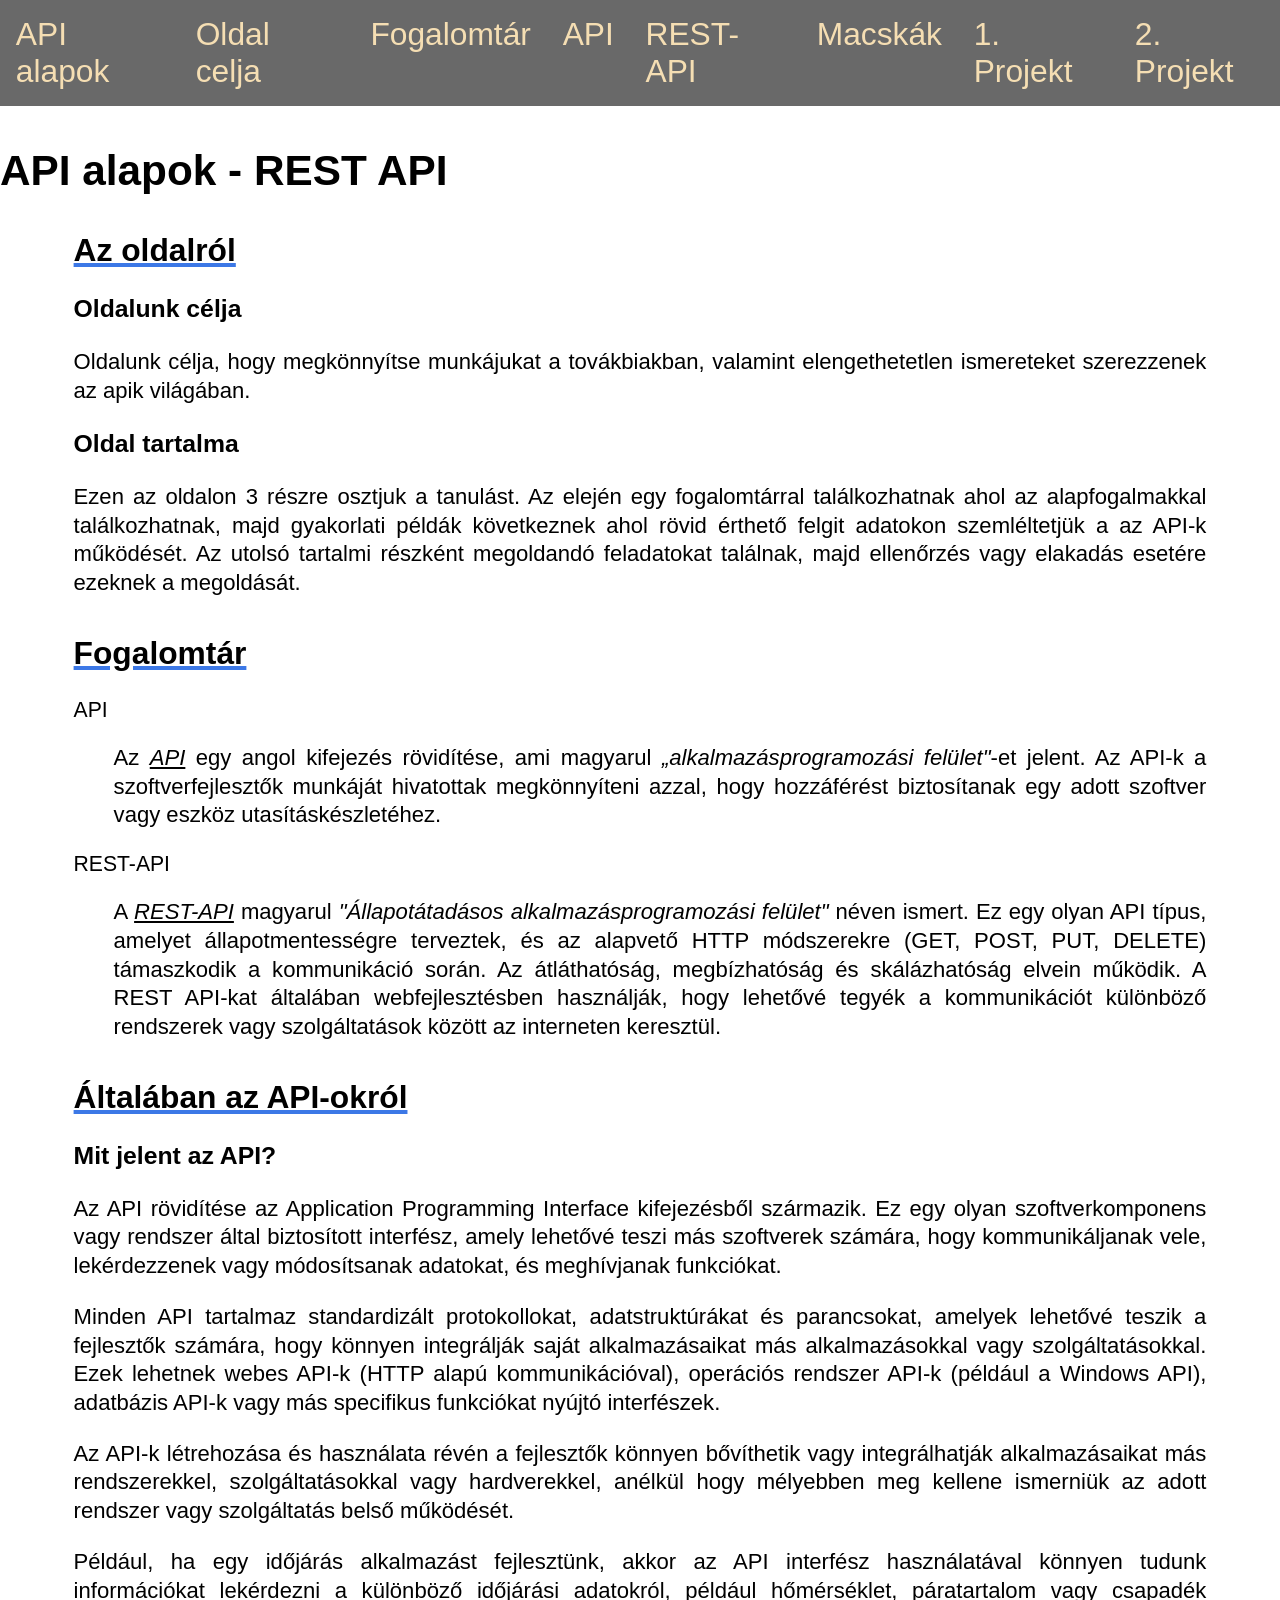
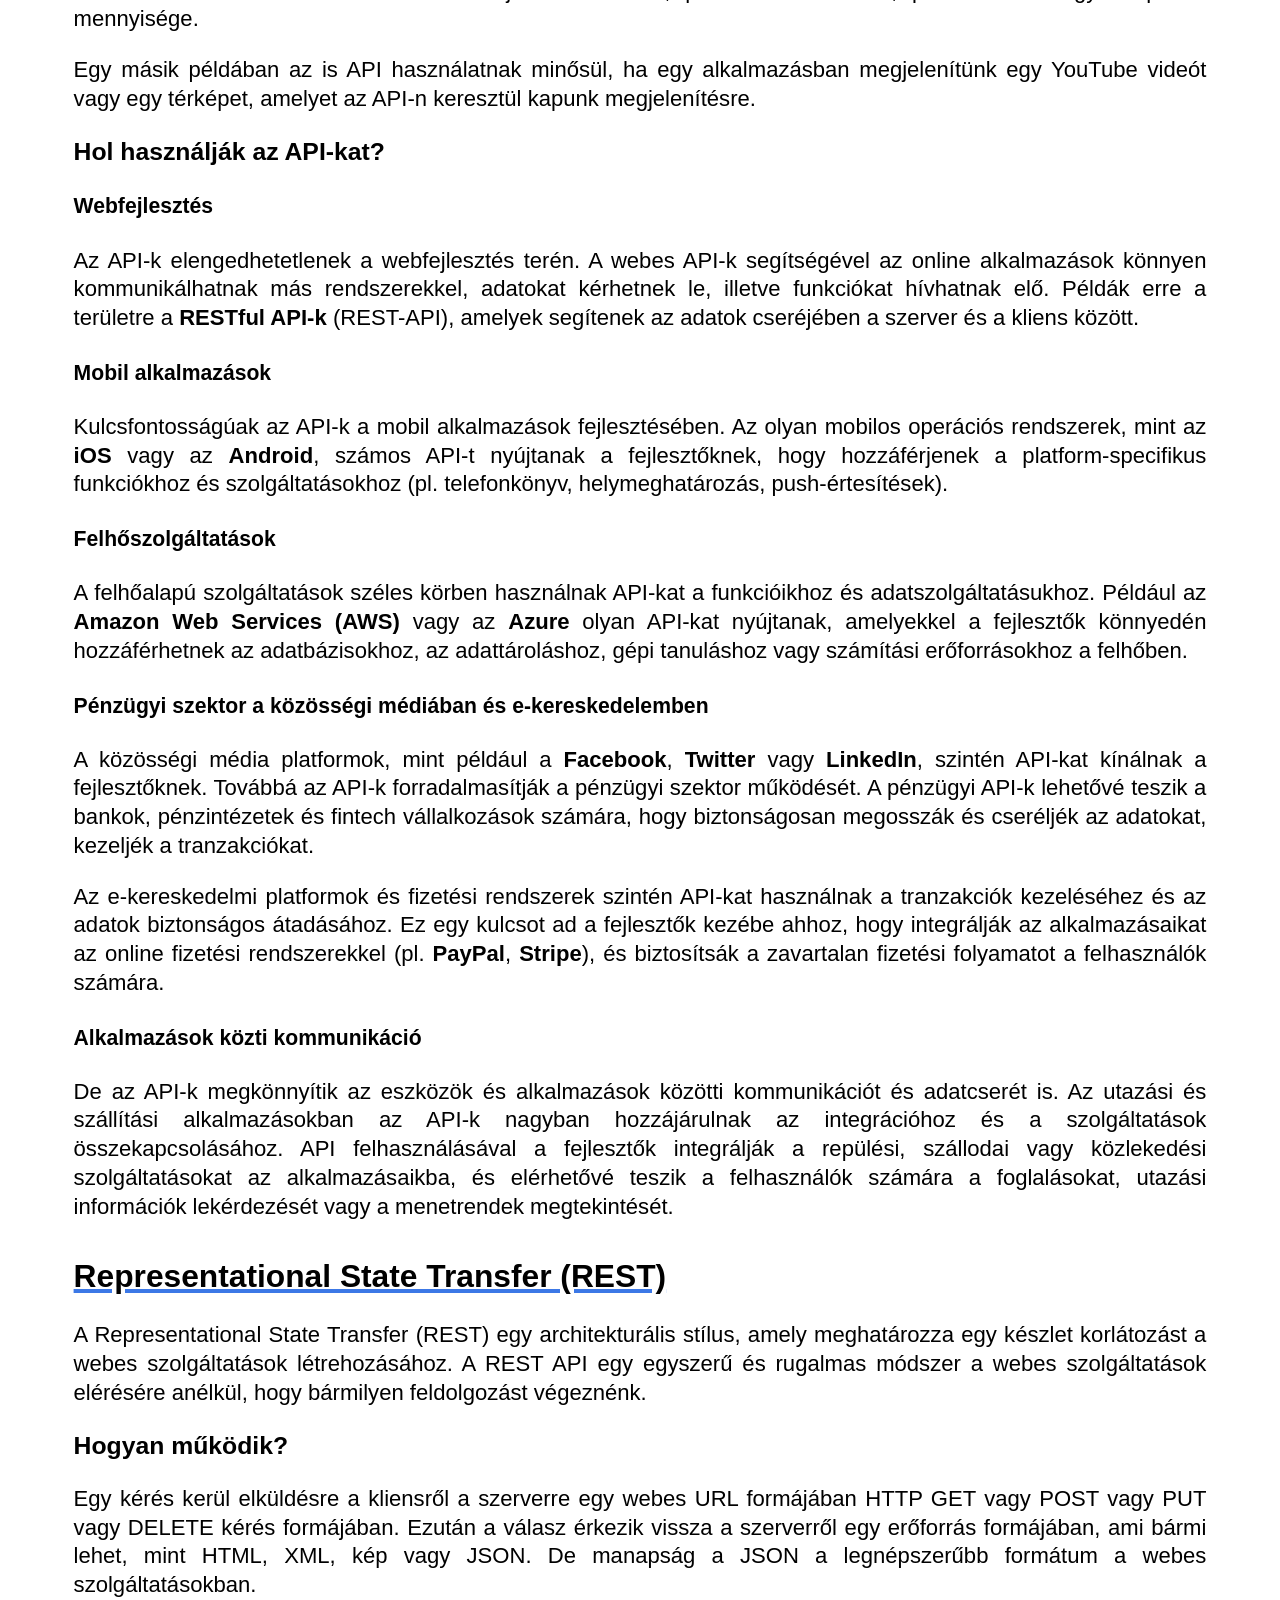
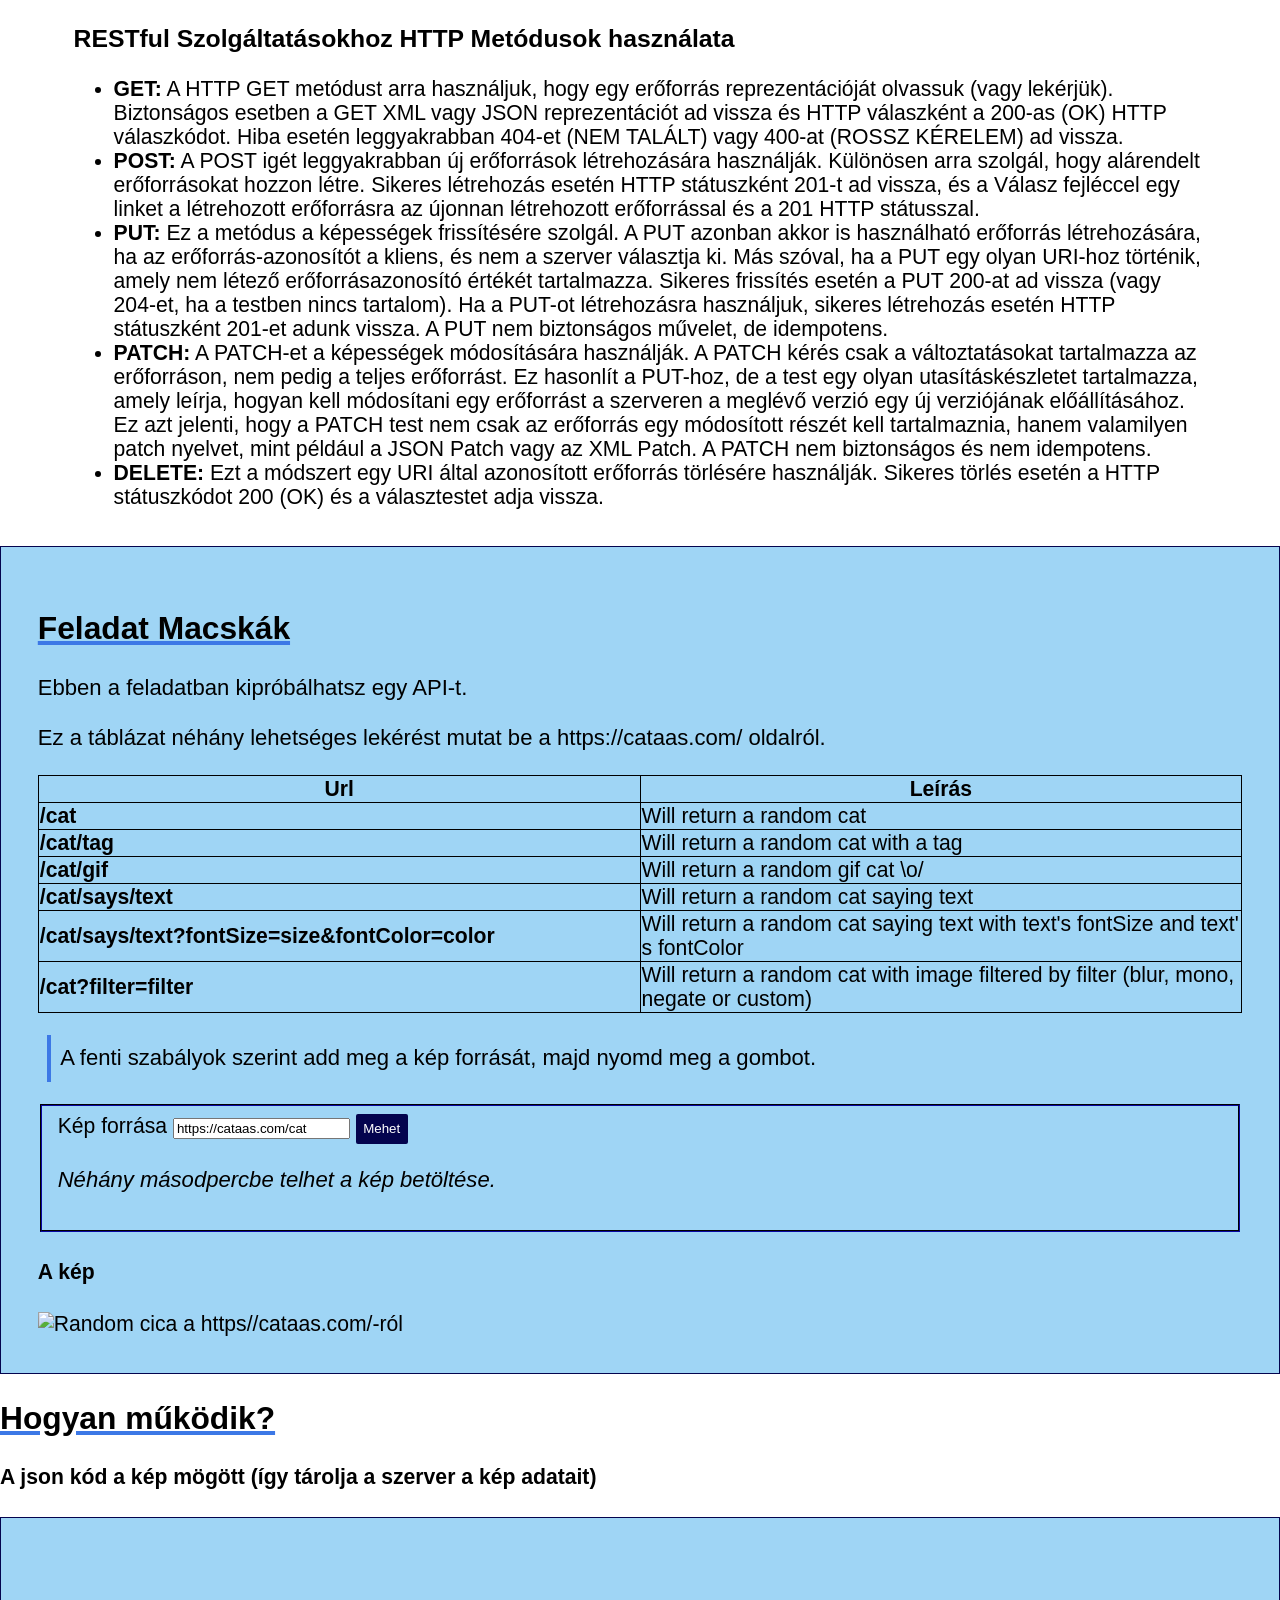
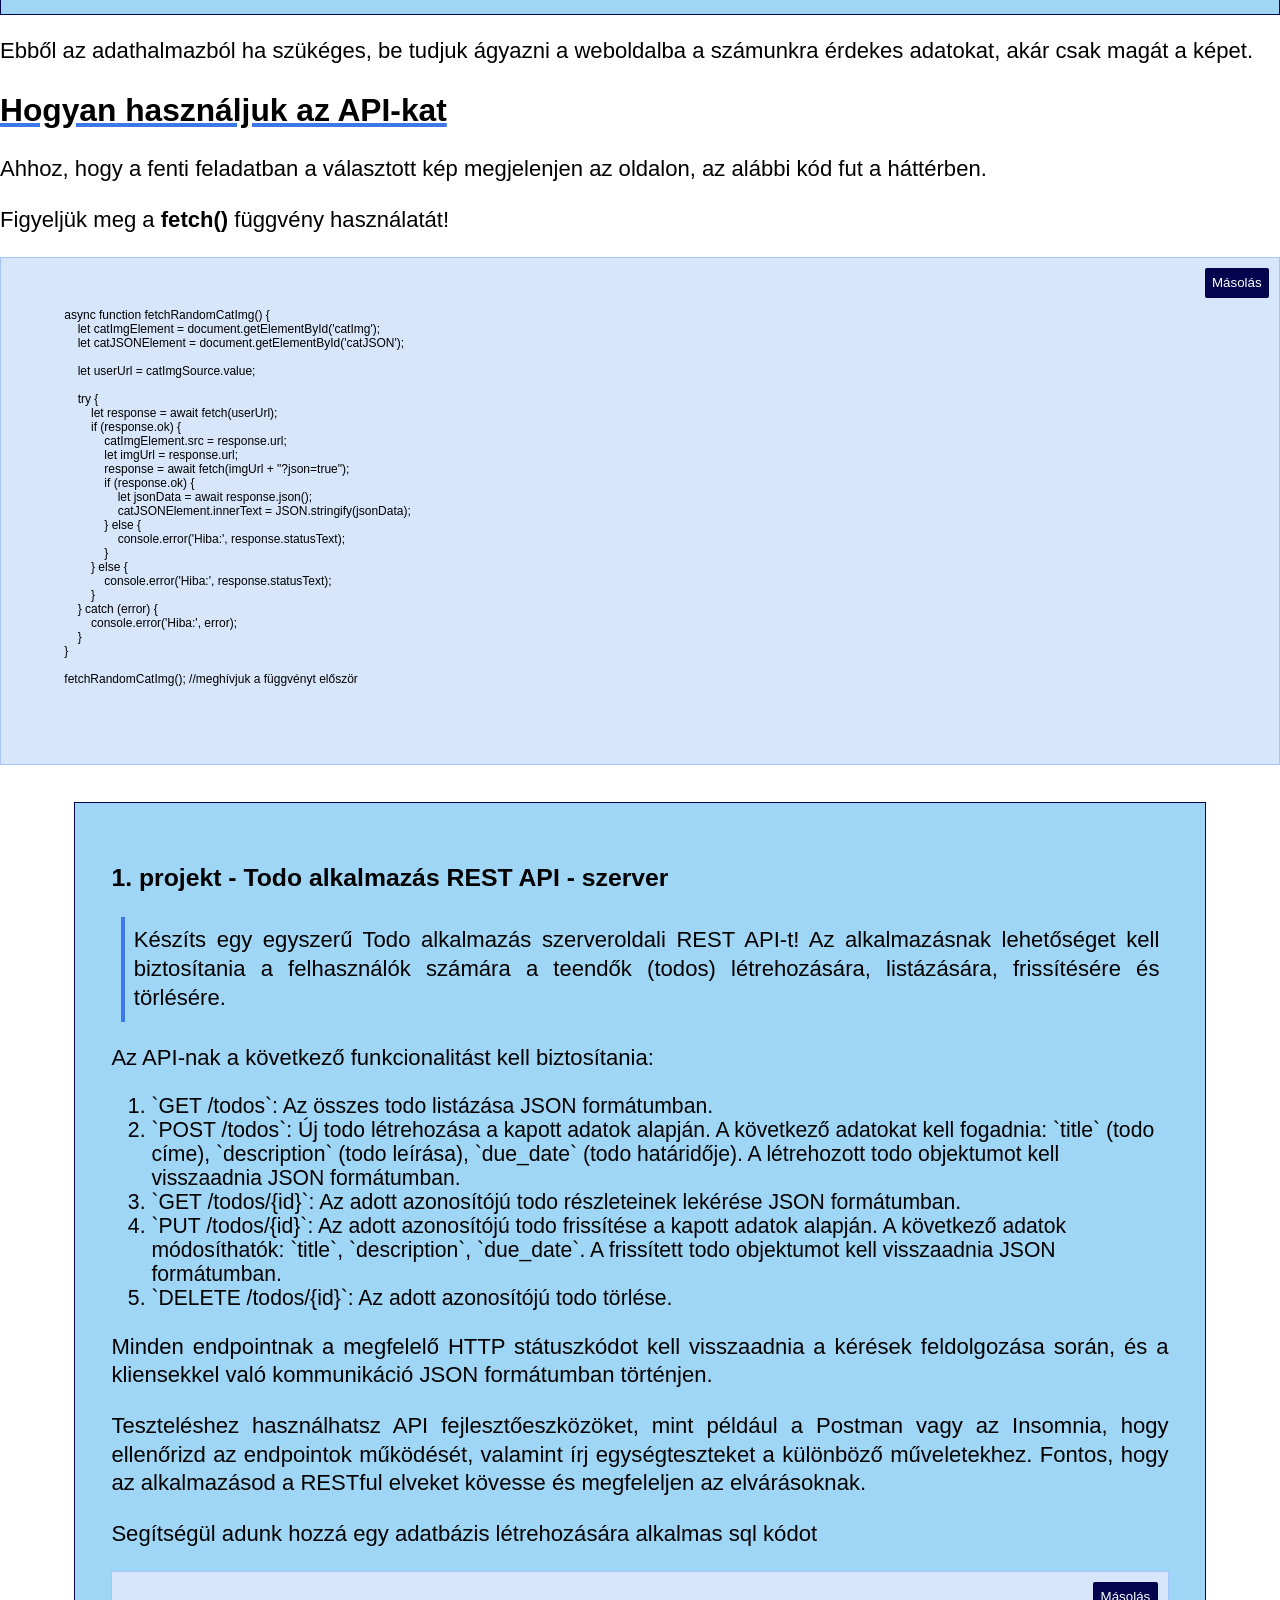
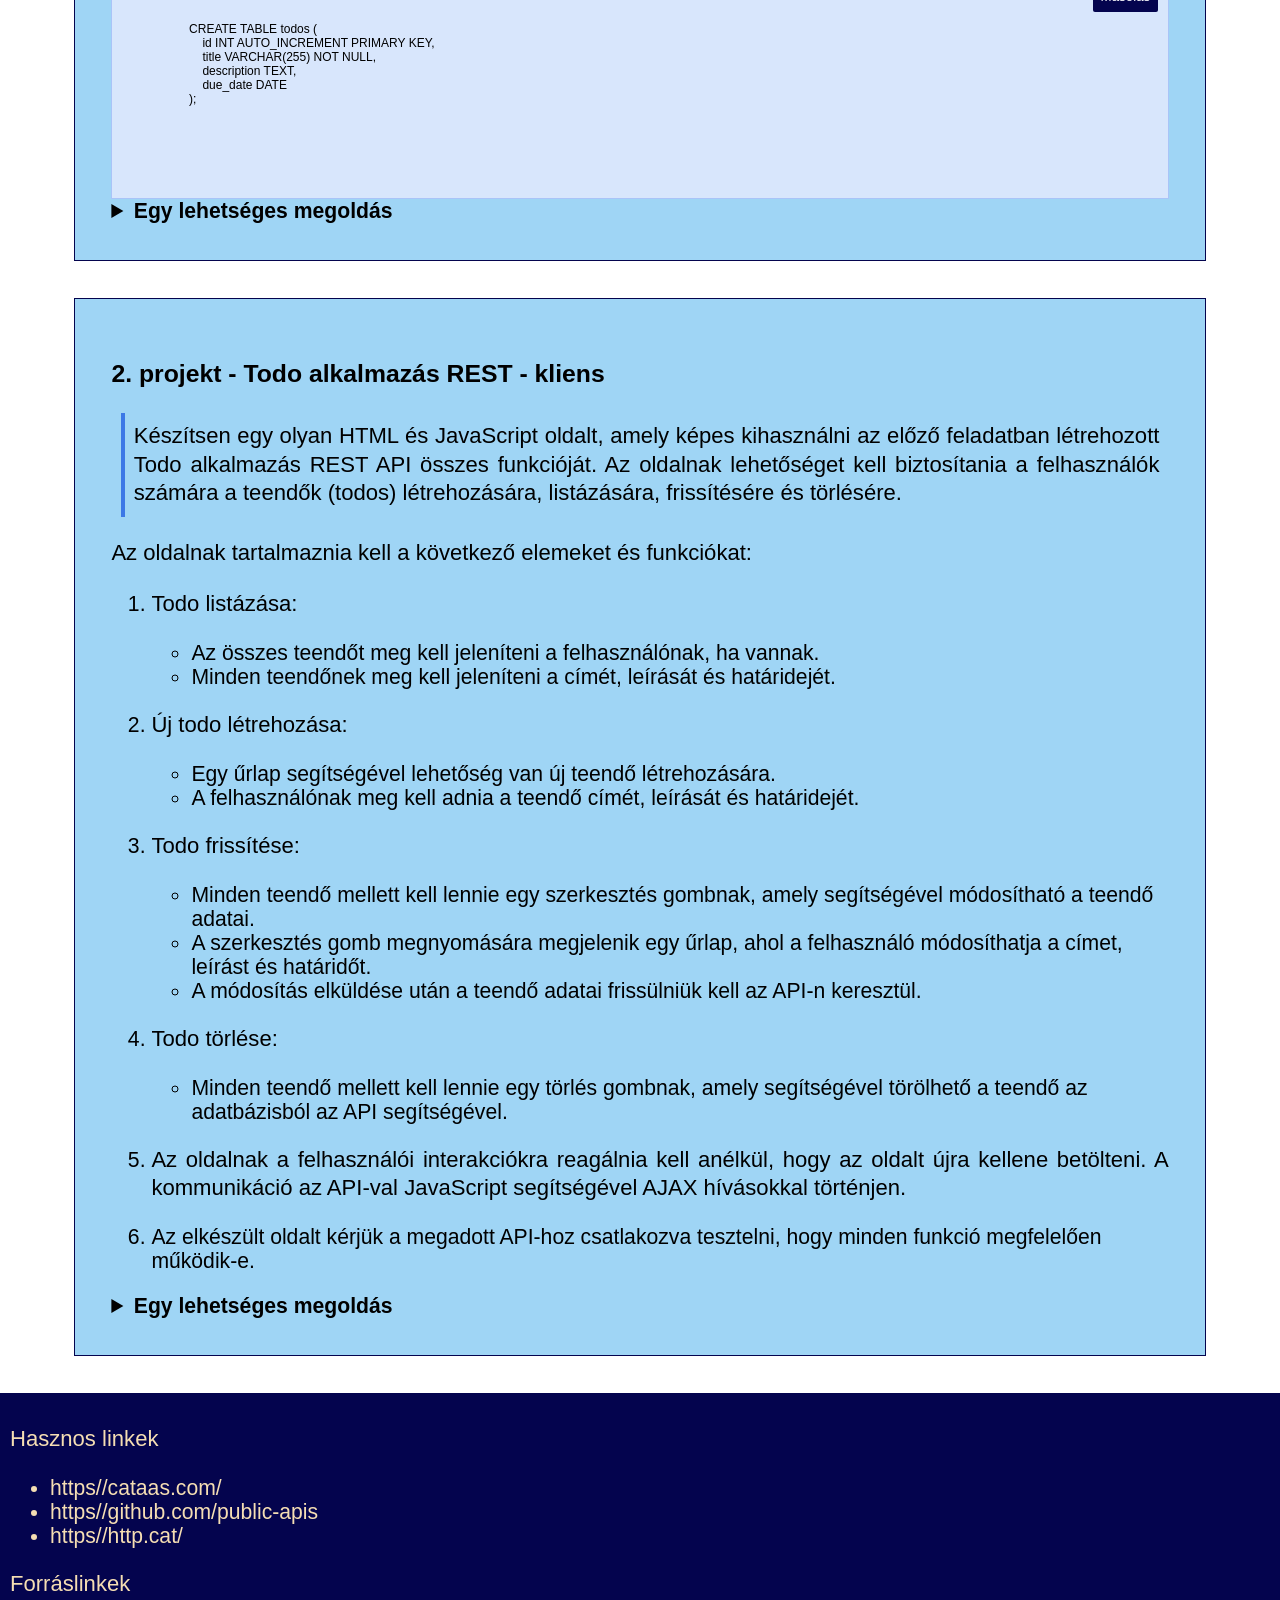
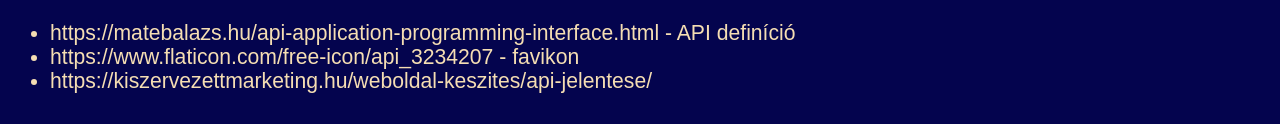
==== commit cac8d933: "code-snippet, projectfeladat szépítés, navbar and minor adjustments" ====
--- a/index.html
+++ b/index.html
@@ -9,14 +9,27 @@
     <script defer src="cat-fetch.js"></script>
     <script defer src="app.js"></script>
     <link rel="shortcut icon" href="pic/api.png" type="image/x-icon">
+
+    <!-- kódok színezése -->
+    <!-- <script src="https://cdnjs.cloudflare.com/ajax/libs/prism/1.24.1/prism.min.js"></script>
+    <link href="https://cdnjs.cloudflare.com/ajax/libs/prism/1.24.1/themes/prism.min.css" rel="stylesheet" />
+    <script defer>
+        document.addEventListener('DOMContentLoaded', function () {
+            Prism.highlightAll();
+        });
+    </script> -->
 </head>
 
 <body>
     <nav>
         <a class="logo nav-item" href="#">API alapok</a>
         <a href="#celja" class="nav-item">Oldal celja</a>
-        <a class="nav-item" href="#peldak">Gyakorlati példák</a>
-        <a href="#feladatok" class="nav-item">Feladatok</a>
+        <a href="#fogalomtar" class="nav-item">Fogalomtár</a>
+        <a href="#api" class="nav-item">API</a>
+        <a href="#rest" class="nav-item">REST-API</a>
+        <a href="#macskak" class="nav-item">Macskák</a>
+        <a href="#proj1" class="nav-item">1. Projekt</a>
+        <a href="#proj2" class="nav-item">2. Projekt</a>
     </nav>
     <main>
         <h1>API alapok - REST API</h1>
@@ -32,7 +45,7 @@
                 szemléltetjük a az API-k működését. Az utolsó tartalmi részként megoldandó feladatokat találnak, majd
                 ellenőrzés vagy elakadás esetére ezeknek a megoldását.</p>
         </section>
-        <section id=" fogalomtar"><!-- fogalomtar -->
+        <section id="fogalomtar"><!-- fogalomtar -->
             <h2>Fogalomtár</h2>
             <dl>
                 <dt>API</dt>
@@ -173,7 +186,7 @@
             </ul>
         </section>
 
-        <div id="f1" class="feladat">
+        <div class="feladat" id="macskak">
             <h2>Feladat Macskák</h2>
             <p>Ebben a feladatban kipróbálhatsz egy API-t.</p>
             <p>Ez a táblázat néhány lehetséges lekérést mutat be a <a href="https://cataas.com/">https://cataas.com/</a>
@@ -223,12 +236,13 @@
             </table>
 
 
-            <div class="teszt-container">
+            <div>
                 <p class="prompt">A fenti szabályok szerint add meg a kép forrását, majd nyomd meg a gombot.</p>
                 <fieldset>
                     <label for="catImgSource">Kép forrása</label>
                     <input type="text" name="" id="catImgSource" value="https://cataas.com/cat">
                     <input class="btn" type="button" value="Mehet" onclick="fetchRandomCatImg();">
+                    <p><i>Néhány másodpercbe telhet a kép betöltése.</i></p>
                 </fieldset>
 
                 <h4>A kép</h4>
@@ -237,161 +251,103 @@
             </div>
 
         </div>
-        </section>
+
         <h2>Hogyan működik?</h2>
         <h4>A json kód a kép mögött (így tárolja a szerver a kép adatait)</h4>
         <div class="feladat">
             <p id="catJSON"></p>
         </div>
 
-        <p>Ebből az adathalmazból be tudjuk ágyazni a weboldalba a számunkra érdekes adatokat.</p>
-
-        <div class="levi">
-            ide lehetne egy példa hogy pl tag: maine coon amit lekér az apiból, aztán feladat hogy kérje le a kép
-            feltöltésének dátumár
-        </div>
+        <p>Ebből az adathalmazból ha szükéges, be tudjuk ágyazni a weboldalba a számunkra érdekes adatokat, akár csak
+            magát a képet.</p>
 
         <h2>Hogyan használjuk az API-kat</h2>
         <p>Ahhoz, hogy a fenti feladatban a választott kép megjelenjen az oldalon, az alábbi kód fut a
             háttérben. </p>
 
         <p>Figyeljük meg a <strong>fetch()</strong> függvény használatát!</p>
-        <code>
-            <pre>
-            async function fetchRandomCatImg() {
-                let catImgElement = document.getElementById('catImg');
-                let catJSONElement = document.getElementById('catJSON');
-            
-                let userUrl = catImgSource.value;
-            
-                try {
-                    let response = await fetch(userUrl);
-                    if (response.ok) {
-                        catImgElement.src = response.url;
-                        let imgUrl = response.url;
-                        response = await fetch(imgUrl + "?json=true");
+        <div class="code-snippet">
+            <pre class="language-js">
+                async function fetchRandomCatImg() {
+                    let catImgElement = document.getElementById('catImg');
+                    let catJSONElement = document.getElementById('catJSON');
+                
+                    let userUrl = catImgSource.value;
+                
+                    try {
+                        let response = await fetch(userUrl);
                         if (response.ok) {
-                            let jsonData = await response.json();
-                            catJSONElement.innerText = JSON.stringify(jsonData);
+                            catImgElement.src = response.url;
+                            let imgUrl = response.url;
+                            response = await fetch(imgUrl + "?json=true");
+                            if (response.ok) {
+                                let jsonData = await response.json();
+                                catJSONElement.innerText = JSON.stringify(jsonData);
+                            } else {
+                                console.error('Hiba:', response.statusText);
+                            }
                         } else {
                             console.error('Hiba:', response.statusText);
                         }
-                    } else {
-                        console.error('Hiba:', response.statusText);
+                    } catch (error) {
+                        console.error('Hiba:', error);
                     }
-                } catch (error) {
-                    console.error('Hiba:', error);
                 }
-            }
-            
-            fetchRandomCatImg(); //meghívjuk a függvényt először
-        </pre>
-        </code>
-
-        <section id="feladat">
+                
+                fetchRandomCatImg(); //meghívjuk a függvényt először
+            </pre>
+            <button class="btn copy-btn" onclick="copyCode(this)">Másolás</button>
+        </div>
+
+        <section class="feladat" id="proj1">
+            <h3>1. projekt - Todo alkalmazás REST API - szerver</h3>
+
+            <p class="prompt">Készíts egy egyszerű Todo alkalmazás szerveroldali REST API-t! Az alkalmazásnak
+                lehetőséget kell
+                biztosítania a felhasználók számára a teendők (todos) létrehozására, listázására, frissítésére és
+                törlésére.</p>
+
+            <p>Az API-nak a következő funkcionalitást kell biztosítania:</p>
+            <ol>
+                <li>`GET /todos`: Az összes todo listázása JSON formátumban.</li>
+                <li>`POST /todos`: Új todo létrehozása a kapott adatok alapján. A következő adatokat kell fogadnia:
+                    `title` (todo címe), `description` (todo leírása), `due_date` (todo határidője). A létrehozott
+                    todo objektumot kell visszaadnia JSON formátumban.</li>
+                <li>`GET /todos/{id}`: Az adott azonosítójú todo részleteinek lekérése JSON formátumban.</li>
+                <li>`PUT /todos/{id}`: Az adott azonosítójú todo frissítése a kapott adatok alapján. A következő
+                    adatok módosíthatók: `title`, `description`, `due_date`. A frissített todo objektumot kell
+                    visszaadnia JSON formátumban.</li>
+                <li>`DELETE /todos/{id}`: Az adott azonosítójú todo törlése.</li>
+            </ol>
+
+            <p>Minden endpointnak a megfelelő HTTP státuszkódot kell visszaadnia a kérések feldolgozása során, és a
+                kliensekkel való kommunikáció JSON formátumban történjen.</p>
+
+            <p>Teszteléshez használhatsz API fejlesztőeszközöket, mint például a Postman vagy az Insomnia, hogy
+                ellenőrizd az endpointok működését, valamint írj egységteszteket a különböző műveletekhez. Fontos,
+                hogy az alkalmazásod a RESTful elveket kövesse és megfeleljen az elvárásoknak.</p>
+
+
+            <p>Segítségül adunk hozzá egy adatbázis létrehozására alkalmas sql kódot</p>
+            <div class="code-snippet">
+                <pre class="language-sql">
+                    CREATE TABLE todos (
+                        id INT AUTO_INCREMENT PRIMARY KEY,
+                        title VARCHAR(255) NOT NULL,
+                        description TEXT,
+                        due_date DATE
+                    );
+                    
+                </pre>
+                <button class="btn copy-btn" onclick="copyCode(this)">Másolás</button>
+            </div>
+
             <details>
-                <summary>1.feladat</summary>
-                <h3>Todo alkalmazás REST API - szerver</h3>
-
-                <p>Készíts egy egyszerű Todo alkalmazás szerveroldali REST API-t! Az alkalmazásnak lehetőséget kell
-                    biztosítania a felhasználók számára a teendők (todos) létrehozására, listázására, frissítésére és
-                    törlésére.</p>
-
-                <p>Az API-nak a következő funkcionalitást kell biztosítania:</p>
-                <ol>
-                    <li>`GET /todos`: Az összes todo listázása JSON formátumban.</li>
-                    <li>`POST /todos`: Új todo létrehozása a kapott adatok alapján. A következő adatokat kell fogadnia:
-                        `title` (todo címe), `description` (todo leírása), `due_date` (todo határidője). A létrehozott
-                        todo objektumot kell visszaadnia JSON formátumban.</li>
-                    <li>`GET /todos/{id}`: Az adott azonosítójú todo részleteinek lekérése JSON formátumban.</li>
-                    <li>`PUT /todos/{id}`: Az adott azonosítójú todo frissítése a kapott adatok alapján. A következő
-                        adatok módosíthatók: `title`, `description`, `due_date`. A frissített todo objektumot kell
-                        visszaadnia JSON formátumban.</li>
-                    <li>`DELETE /todos/{id}`: Az adott azonosítójú todo törlése.</li>
-                </ol>
-
-                <p>Minden endpointnak a megfelelő HTTP státuszkódot kell visszaadnia a kérések feldolgozása során, és a
-                    kliensekkel való kommunikáció JSON formátumban történjen.</p>
-
-                <p>Teszteléshez használhatsz API fejlesztőeszközöket, mint például a Postman vagy az Insomnia, hogy
-                    ellenőrizd az endpointok működését, valamint írj egységteszteket a különböző műveletekhez. Fontos,
-                    hogy az alkalmazásod a RESTful elveket kövesse és megfeleljen az elvárásoknak.</p>
-
-
-                <p>segítségül adunk hozzá egy adatbázis létrehozására alkalmas sql kódot</p>
+                <summary>Egy lehetséges megoldás</summary>
+                <p><i>atodo.php</i></p>
                 <div class="code-snippet">
-                    <pre id="myPreTag">
-                        CREATE TABLE todos (
-                            id INT AUTO_INCREMENT PRIMARY KEY,
-                            title VARCHAR(255) NOT NULL,
-                            description TEXT,
-                            due_date DATE
-                        );
-                        
-                    </pre>
-                    <button id="copyButton">Copy</button>
-                </div>
-
-            </details>
-            <details>
-                <summary>2.feladat</summary>
-                <h3>Todoo alkalmazás REST - kliens</h3>
-
-                <p>Készítsen egy olyan HTML és JavaScript oldalt, amely képes kihasználni az előző feladatban
-                    létrehozott Todo alkalmazás REST API összes funkcióját. Az oldalnak lehetőséget kell biztosítania a
-                    felhasználók számára a teendők (todos) létrehozására, listázására, frissítésére és törlésére.</p>
-
-                <p>Az oldalnak tartalmaznia kell a következő elemeket és funkciókat:</p>
-
-                <ol>
-                    <li>
-                        <p>Todo listázása:</p>
-                        <ul>
-                            <li>Az összes teendőt meg kell jeleníteni a felhasználónak, ha vannak.</li>
-                            <li>Minden teendőnek meg kell jeleníteni a címét, leírását és határidejét.</li>
-                        </ul>
-                    </li>
-                    <li>
-                        <p>új todo létrehozása</p>
-                        <ul>
-                            <li>Egy űrlap segítségével lehetőség van új teendő létrehozására.</li>
-                            <li>A felhasználónak meg kell adnia a teendő címét, leírását és határidejét.</li>
-                        </ul>
-                    </li>
-                    <li>
-                        <p>Teendő frissítése:</p>
-                        <ul>
-                            <li>Minden teendő mellett kell lennie egy szerkesztés gombnak, amely segítségével
-                                módosítható a teendő adatai.</li>
-                            <li>A szerkesztés gomb megnyomására megjelenik egy űrlap, ahol a felhasználó módosíthatja a
-                                címet, leírást és határidőt.</li>
-                            <li>A módosítás elküldése után a teendő adatai frissülniük kell az API-n keresztül.</li>
-                        </ul>
-                    </li>
-                    <li>
-                        <p>Teendő törlése:</p>
-                        <ul>
-                            <li>Minden teendő mellett kell lennie egy törlés gombnak, amely segítségével törölhető a
-                                teendő az adatbázisból az API segítségével.</li>
-                        </ul>
-                    </li>
-                    <li>
-                        <p>Az oldalnak a felhasználói interakciókra reagálnia kell anélkül, hogy az oldalt újra kellene
-                            betölteni. A kommunikáció az API-val JavaScript segítségével AJAX hívásokkal történjen.</p>
-                    </li>
-                    <li>Az elkészült oldalt kérjük a megadott API-hoz csatlakozva tesztelni, hogy minden funkció
-                        megfelelően működik-e.</li>
-                </ol>
-
-
-
-            </details>
-
-            <details>
-                <summary>1.feladat megoldása</summary>
-                <div class="code-snippet">
-                    <pre id="myPreTag">
-                        <?php
+                    <pre class="language-php">
+                    <?php
 
 // Adatbázis kapcsolódás
 $servername = "localhost";
@@ -402,197 +358,250 @@
 $conn = new mysqli($servername, $username, $password, $database);
 
 if ($conn->connect_error) {
-    die("Nem sikerült kapcsolódni az adatbázishoz: " . $conn->connect_error);
+die("Nem sikerült kapcsolódni az adatbázishoz: " . $conn->connect_error);
 }
 
 // API végpontok definiálása
 
 // GET /todos
 if ($_SERVER['REQUEST_METHOD'] === 'GET' && isset($_GET['id'])) {
-    $id = $_GET['id'];
-    $sql = "SELECT * FROM todos WHERE id = $id";
+$id = $_GET['id'];
+$sql = "SELECT * FROM todos WHERE id = $id";
+$result = $conn->query($sql);
+
+if ($result->num_rows > 0) {
+    $row = $result->fetch_assoc();
+    echo json_encode($row);
+} else {
+    http_response_code(404);
+    echo json_encode(array("message" => "Todo nem található"));
+}
+}
+
+// POST /todos
+if ($_SERVER['REQUEST_METHOD'] === 'POST') {
+$data = json_decode(file_get_contents("php://input"), true);
+$title = $data['title'];
+$description = $data['description'];
+$due_date = $data['due_date'];
+
+$sql = "INSERT INTO todos (title, description, due_date) VALUES ('$title', '$description', '$due_date')";
+if ($conn->query($sql) === TRUE) {
+    $last_id = $conn->insert_id;
+    $sql = "SELECT * FROM todos WHERE id = $last_id";
     $result = $conn->query($sql);
-
+    
     if ($result->num_rows > 0) {
         $row = $result->fetch_assoc();
         echo json_encode($row);
-    } else {
-        http_response_code(404);
-        echo json_encode(array("message" => "Todo nem található"));
     }
-}
-
-// POST /todos
-if ($_SERVER['REQUEST_METHOD'] === 'POST') {
-    $data = json_decode(file_get_contents("php://input"), true);
-    $title = $data['title'];
-    $description = $data['description'];
-    $due_date = $data['due_date'];
-
-    $sql = "INSERT INTO todos (title, description, due_date) VALUES ('$title', '$description', '$due_date')";
-    if ($conn->query($sql) === TRUE) {
-
-                    </pre>
-                    <button id="copyButton">Copy</button>
-                </div>
-
-                <div class="code-snippet">
-                    <pre id="myPreTag">
-        $last_id = $conn->insert_id;
-        $sql = "SELECT * FROM todos WHERE id = $last_id";
-        $result = $conn->query($sql);
-        
-        if ($result->num_rows > 0) {
-            $row = $result->fetch_assoc();
-            echo json_encode($row);
-        }
-    } else {
-        http_response_code(500);
-        echo json_encode(array("message" => "Sikertelen létrehozás"));
-    }
+} else {
+    http_response_code(500);
+    echo json_encode(array("message" => "Sikertelen létrehozás"));
+}
 }
 
 // PUT /todos/{id}
 if ($_SERVER['REQUEST_METHOD'] === 'PUT' && isset($_GET['id'])) {
-    $id = $_GET['id'];
-    $data = json_decode(file_get_contents("php://input"), true);
-    $title = $data['title'];
-    $description = $data['description'];
-    $due_date = $data['due_date'];
-
-    $sql = "UPDATE todos SET title='$title', description='$description', due_date='$due_date' WHERE id=$id";
-
-    if ($conn->query($sql) === TRUE) {
-        $sql = "SELECT * FROM todos WHERE id = $id";
-        $result = $conn->query($sql);
-        
-        if ($result->num_rows > 0) {
-            $row = $result->fetch_assoc();
-            echo json_encode($row);
-        }
-    } else {
-        http_response_code(500);
-        echo json_encode(array("message" => "Sikertelen frissítés"));
+$id = $_GET['id'];
+$data = json_decode(file_get_contents("php://input"), true);
+$title = $data['title'];
+$description = $data['description'];
+$due_date = $data['due_date'];
+
+$sql = "UPDATE todos SET title='$title', description='$description', due_date='$due_date' WHERE id=$id";
+
+if ($conn->query($sql) === TRUE) {
+    $sql = "SELECT * FROM todos WHERE id = $id";
+    $result = $conn->query($sql);
+    
+    if ($result->num_rows > 0) {
+        $row = $result->fetch_assoc();
+        echo json_encode($row);
     }
+} else {
+    http_response_code(500);
+    echo json_encode(array("message" => "Sikertelen frissítés"));
+}
 }
 
 // DELETE /todos/{id}
 if ($_SERVER['REQUEST_METHOD'] === 'DELETE' && isset($_GET['id'])) {
-    $id = $_GET['id'];
-    $sql = "DELETE FROM todos WHERE id = $id";
-
-    if ($conn->query($sql) === TRUE) {
-        http_response_code(204);
-    } else {
-        http_response_code(500);
-        echo json_encode(array("message" => "Sikertelen törlés"));
-    }
+$id = $_GET['id'];
+$sql = "DELETE FROM todos WHERE id = $id";
+
+if ($conn->query($sql) === TRUE) {
+    http_response_code(204);
+} else {
+    http_response_code(500);
+    echo json_encode(array("message" => "Sikertelen törlés"));
+}
 }
 
 $conn->close();
 ?>
-
                     </pre>
-                    <button id="copyButton">Copy</button>
-                </div>
-            </details>
-            <details>
-                <summary>2.feladat megoldása</summary>
-                <div class="code-snippet">
-                    <pre id="myPreTag">
-&lt;!DOCTYPE html&gt;
-&lt;html lang="en"&gt;
-&lt;head&gt;
-    &lt;meta charset="UTF-8"&gt;
-    &lt;meta name="viewport" content="width=device-width, initial-scale=1.0"&gt;
-    &lt;title&gt;Todo App&lt;/title&gt;
-&lt;/head&gt;
-&lt;body&gt;
-    &lt;h1&gt;Todo App&lt;/h1&gt;
-
-    &lt;form id="todoForm"&gt;
-        &lt;input type="text" id="title" placeholder="Cím" required&gt;
-        &lt;textarea id="description" placeholder="Leírás"&gt;&lt;/textarea&gt;
-        &lt;input type="date" id="dueDate" required&gt;
-        &lt;button type="submit"&gt;Hozzáadás&lt;/button&gt;
-    &lt;/form&gt;
-
-    &lt;ul id="todoList"&gt;&lt;/ul&gt;
-
-    &lt;script&gt;
-        const todoForm = document.getElementById('todoForm');
-        const todoList = document.getElementById('todoList');
-
-        // Az összes teendő betöltése
-        function loadTodos() {
-            fetch('/todos')
-                .then(response => response.json())
-                .then(todos => {
-                    todoList.innerHTML = '';
-                    todos.forEach(todo => {
-                        const li = document.createElement('li');
-                        li.innerHTML = `&lt;b>${todo.title}&lt;/b>&lt;br>${todo.description}&lt;br>Határidő: ${todo.due_date}
-                            &lt;button onclick="editTodo(${todo.id})">Szerkesztés&lt;/button>
-                            &lt;button onclick="deleteTodo(${todo.id})">Törlés&lt;/button>`;
-                        todoList.appendChild(li);
-                    });
-                })
-                .catch(error => console.error('Hiba a teendők betöltésekor:', error));
-        }
-
-        // Új teendő létrehozása
-        todoForm.addEventListener('submit', event => {
-            event.preventDefault();
-            const formData = new FormData(todoForm);
-            fetch('/todos', {
-                method: 'POST',
-                headers: {
-                    'Content-Type': 'application/json'
-                },
-                body: JSON.stringify({
-                    title: formData.get('title'),
-                    description: formData.get('description'),
-                    due_date: formData.get('dueDate')
-                })
-            })
-            .then(response => response.json())
-            .then(() => {
-                loadTodos();
-                todoForm.reset();
-            })
-            .catch(error => console.error('Hiba az új teendő létrehozásakor:', error));
-        });
-
-        // Teendő szerkesztése
-        function editTodo(id) {
-            // Implementáció hiányzik
-            console.log('Teendő szerkesztése id:', id);
-        }
-
-        // Teendő törlése
-        function deleteTodo(id) {
-            fetch(`/todos/${id}`, {
-                method: 'DELETE'
-            })
-            .then(() => {
-                loadTodos();
-            })
-            .catch(error => console.error('Hiba a teendő törlésekor:', error));
-        }
-
-        // Teendők betöltése az oldal betöltésekor
-        window.addEventListener('load', () => {
-            loadTodos();
-        });
-    &lt;/script&gt;
-&lt;/body&gt;
-&lt;/html&gt; 
- 
-                    </pre>
-                    <button id="copyButton">Copy</button>
+                    <button class="btn copy-btn" onclick="copyCode(this)">Másolás</button>
                 </div>
             </details>
         </section>
+
+        <section class="feladat" id="proj2">
+            <h3>2. projekt - Todo alkalmazás REST - kliens</h3>
+
+            <p class="prompt">Készítsen egy olyan HTML és JavaScript oldalt, amely képes kihasználni az előző
+                feladatban
+                létrehozott Todo alkalmazás REST API összes funkcióját. Az oldalnak lehetőséget kell biztosítania a
+                felhasználók számára a teendők (todos) létrehozására, listázására, frissítésére és törlésére.</p>
+
+            <p>Az oldalnak tartalmaznia kell a következő elemeket és funkciókat:</p>
+
+            <ol>
+                <li>
+                    <p>Todo listázása:</p>
+                    <ul>
+                        <li>Az összes teendőt meg kell jeleníteni a felhasználónak, ha vannak.</li>
+                        <li>Minden teendőnek meg kell jeleníteni a címét, leírását és határidejét.</li>
+                    </ul>
+                </li>
+                <li>
+                    <p>Új todo létrehozása:</p>
+                    <ul>
+                        <li>Egy űrlap segítségével lehetőség van új teendő létrehozására.</li>
+                        <li>A felhasználónak meg kell adnia a teendő címét, leírását és határidejét.</li>
+                    </ul>
+                </li>
+                <li>
+                    <p>Todo frissítése:</p>
+                    <ul>
+                        <li>Minden teendő mellett kell lennie egy szerkesztés gombnak, amely segítségével
+                            módosítható a teendő adatai.</li>
+                        <li>A szerkesztés gomb megnyomására megjelenik egy űrlap, ahol a felhasználó módosíthatja a
+                            címet, leírást és határidőt.</li>
+                        <li>A módosítás elküldése után a teendő adatai frissülniük kell az API-n keresztül.</li>
+                    </ul>
+                </li>
+                <li>
+                    <p>Todo törlése:</p>
+                    <ul>
+                        <li>Minden teendő mellett kell lennie egy törlés gombnak, amely segítségével törölhető a
+                            teendő az adatbázisból az API segítségével.</li>
+                    </ul>
+                </li>
+                <li>
+                    <p>Az oldalnak a felhasználói interakciókra reagálnia kell anélkül, hogy az oldalt újra kellene
+                        betölteni. A kommunikáció az API-val JavaScript segítségével AJAX hívásokkal történjen.</p>
+                </li>
+                <li>Az elkészült oldalt kérjük a megadott API-hoz csatlakozva tesztelni, hogy minden funkció
+                    megfelelően működik-e.</li>
+            </ol>
+
+            <details>
+                <summary>Egy lehetséges megoldás</summary>
+                <p><i>todo.html</i></p>
+                <div class="code-snippet">
+                    <pre class="language-html">
+                        &lt;!DOCTYPE html&gt;
+                        &lt;html lang="hu"&gt;
+                        
+                        &lt;head&gt;
+                            &lt;meta charset="UTF-8"&gt;
+                            &lt;meta name="viewport" content="width=device-width, initial-scale=1.0"&gt;
+                            &lt;title&gt;Todo App&lt;/title&gt;
+                            &lt;script src="todo.js"&gt;&lt;/script&gt;
+                        &lt;/head&gt;
+                        
+                        &lt;body&gt;
+                            &lt;h1&gt;Todo App&lt;/h1&gt;
+                        
+                            &lt;form id="todoForm"&gt;
+                                &lt;input type="text" id="title" placeholder="Cím" required&gt;
+                                &lt;textarea id="description" placeholder="Leírás"&gt;&lt;/textarea&gt;
+                                &lt;input type="date" id="dueDate" required&gt;
+                                &lt;button type="submit"&gt;Hozzáadás&lt;/button&gt;
+                            &lt;/form&gt;
+                        
+                            &lt;ul id="todoList"&gt;&lt;/ul&gt;
+                        &lt;/body&gt;
+                        
+                        &lt;/html&gt;
+                    </pre>
+                    <button class="btn" onclick="copyCode(this)">Másolás</button>
+                </div>
+                <p><i>todo.js</i></p>
+                <div class="code-snippet">
+                    <pre class="language-js">
+                        const todoForm = document.getElementById('todoForm');
+                        const todoList = document.getElementById('todoList');
+                        
+                        // Az összes teendő betöltése
+                        function loadTodos() {
+                            fetch('/todos')
+                                .then(response => response.json())
+                                .then(todos => {
+                                    todoList.innerHTML = '';
+                                    todos.forEach(todo => {
+                                        const li = document.createElement('li');
+                                        li.innerHTML = `&lt;/b&gt;${todo.title}&lt;/b&gt;&lt;br&gt;${todo.description}&lt;br>Határidő: ${todo.due_date}
+                                        &lt;button onclick="editTodo(${todo.id})">Szerkesztés&lt;/button&gt;
+                                        &lt;button onclick="deleteTodo(${todo.id})">Törlés&lt;/button&gt;`;
+                                        todoList.appendChild(li);
+                                    });
+                                })
+                                .catch(error => console.error('Hiba a teendők betöltésekor:', error));
+                        }
+                        
+                        // Új teendő létrehozása
+                        todoForm.addEventListener('submit', event => {
+                            event.preventDefault();
+                            const formData = new FormData(todoForm);
+                            fetch('/todos', {
+                                method: 'POST',
+                                headers: {
+                                    'Content-Type': 'application/json'
+                                },
+                                body: JSON.stringify({
+                                    title: formData.get('title'),
+                                    description: formData.get('description'),
+                                    due_date: formData.get('dueDate')
+                                })
+                            })
+                                .then(response => response.json())
+                                .then(() => {
+                                    loadTodos();
+                                    todoForm.reset();
+                                })
+                                .catch(error => console.error('Hiba az új teendő létrehozásakor:', error));
+                        });
+                        
+                        // Teendő szerkesztése
+                        function editTodo(id) {
+                            // Implementáció hiányzik
+                            console.log('Teendő szerkesztése id:', id);
+                        }
+                        
+                        // Teendő törlése
+                        function deleteTodo(id) {
+                            fetch(`/todos/${id}`, {
+                                method: 'DELETE'
+                            })
+                                .then(() => {
+                                    loadTodos();
+                                })
+                                .catch(error => console.error('Hiba a teendő törlésekor:', error));
+                        }
+                        
+                        // Teendők betöltése az oldal betöltésekor
+                        window.addEventListener('load', () => {
+                            loadTodos();
+                        });
+                    </pre>
+                    <button class="btn" onclick="copyCode(this)">Másolás</button>
+                </div>
+            </details>
+
+        </section>
+
 
 
     </main>
@@ -604,9 +613,6 @@
             <li><a href="https//github.com/public-apis/public-apis?tab=readme-ov-file">https//github.com/public-apis</a>
             </li>
             <li><a href="https//http.cat/">https//http.cat/</a></li>
-            <li><a
-                    href="https://kiszervezettmarketing.hu/weboldal-keszites/">https://kiszervezettmarketing.hu/weboldal-keszites/api-jelentese/</a>
-            </li>
         </ul>
         <p>Forráslinkek</p>
         <ul>
@@ -614,6 +620,9 @@
                     - API definíció</a></li>
             <li><a href="https://www.flaticon.com/free-icon/api_3234207">https://www.flaticon.com/free-icon/api_3234207
                     - favikon</a></li>
+            <li><a
+                    href="https://kiszervezettmarketing.hu/weboldal-keszites/">https://kiszervezettmarketing.hu/weboldal-keszites/api-jelentese/</a>
+            </li>
         </ul>
 
     </footer>
--- a/style.css
+++ b/style.css
@@ -28,12 +28,13 @@
     display: flex;
     background-color: dimgray;
     flex-flow: row;
+    z-index: 99;
 }
 
 .nav-item {
     color: wheat;
     padding: 0.5em;
-    font-size: 2em;
+    font-size: 1.5em;
 }
 
 main {
@@ -41,6 +42,7 @@
     /* margin-inline: 20rem; */
     margin-inline: auto;
     max-width: 1300px;
+    margin-top: 8rem;
 }
 
 table {
@@ -54,14 +56,10 @@
     border: 1px solid black;
 }
 
-td{
+td {
     line-break: anywhere;
 }
 
-
-.teszt-container {
-    margin-inline: auto;
-}
 
 dfn {
     cursor: pointer;
@@ -89,43 +87,67 @@
 
 .code-snippet {
     position: relative;
-    background: #d3d6db;
+    background: #d8e6fc;
     padding: 10px;
-    font-size: 15px;
+    font-size: 12px;
     word-wrap: break-word;
     white-space: pre-wrap;
-    border: 1px solid #e6e7e9;
-    max-width: 500px;
-   }
-   
-   #copyButton {
+    border: 1px solid #a9c4f8;
+    /* max-width: 500px; */
+}
+
+pre {
+    background: #d8e6fc;
+}
+
+.logo {
+    margin-right: auto;
+}
+
+.btn {
+    padding: .4rem;
+    background-color: var(--clr-blue-dark);
+    color: white;
+    border: none;
+    border-radius: 2px;
+    cursor: pointer;
+}
+
+
+.copy-btn {
     position: absolute;
-    top: 2px;
+    top: 10px;
     right: 10px;
-    cursor: pointer;
-    color: #fff;
-    background: gray;
-    border-radius: 0.5em;
-    padding: 2px 7px;
-   }
-   
-   #copyButton:hover {
+}
+
+#copyButton:hover {
     color: #000;
-   }
-   
+}
+
 
 
 @media only screen and (max-width: 800px) {
     main {
         margin: 8em 4px;
     }
+
+    html,
+    body {
+        font-size: 1rem;
+    }
+
+    .nav-item {
+        font-size: 1.2rem;
+    }
+
 }
 
 section {
     margin: 2rem 4rem;
 }
 
-.feladat, .levi {
+.feladat,
+.levi {
     background-color: var(--clr-blue-light);
     border: 1px solid var(--clr-blue-dark);
     padding: 2rem;
@@ -135,14 +157,15 @@
     border-color: var(--clr-blue-dark);
 }
 
-.btn {
-    padding: .4rem;
-    background-color: var(--clr-blue-dark);
-    color: white;
-    border: none;
-    border-radius: 2px;
+
+summary {
+    font-weight: bold;
 }
 
-.levi{
-    background-color: pink;
+h2 {
+    text-decoration: 4px var(--clr-blue-mid) underline;
+}
+
+img {
+    max-width: 100%;
 }
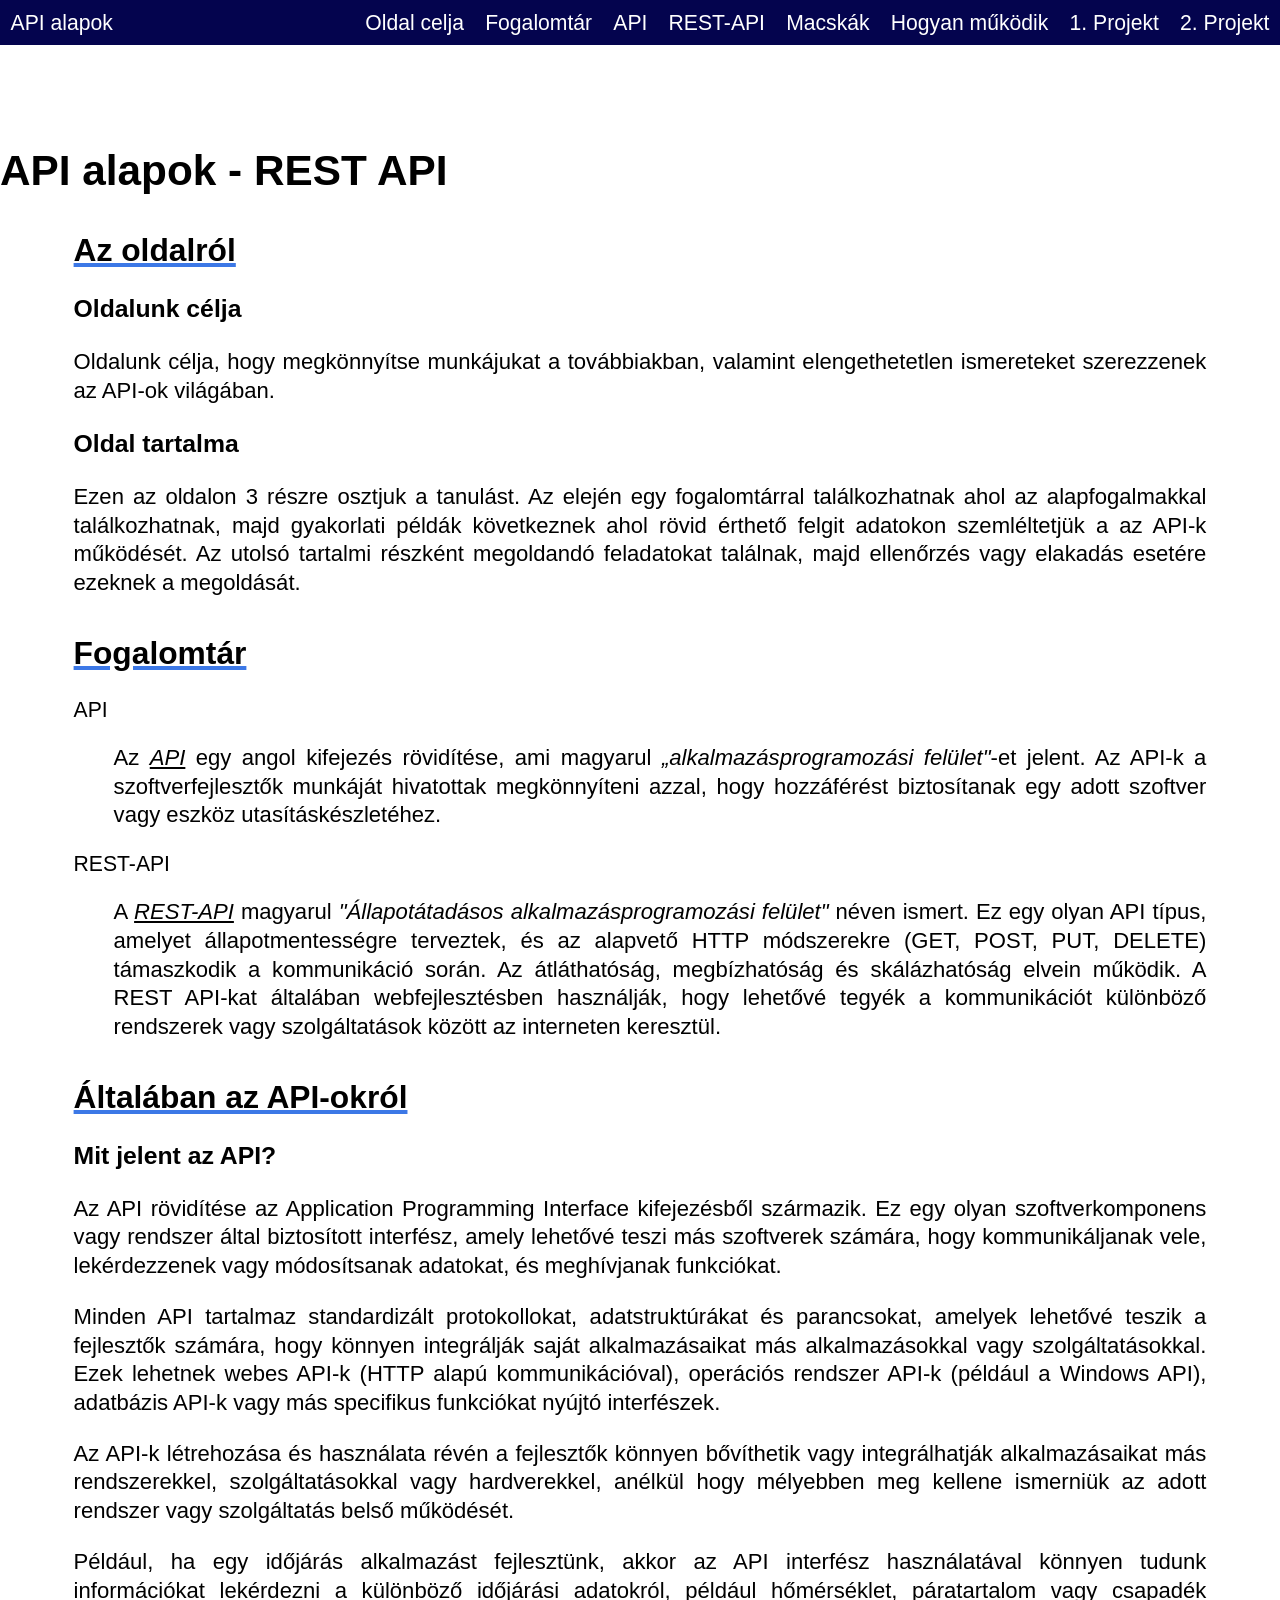
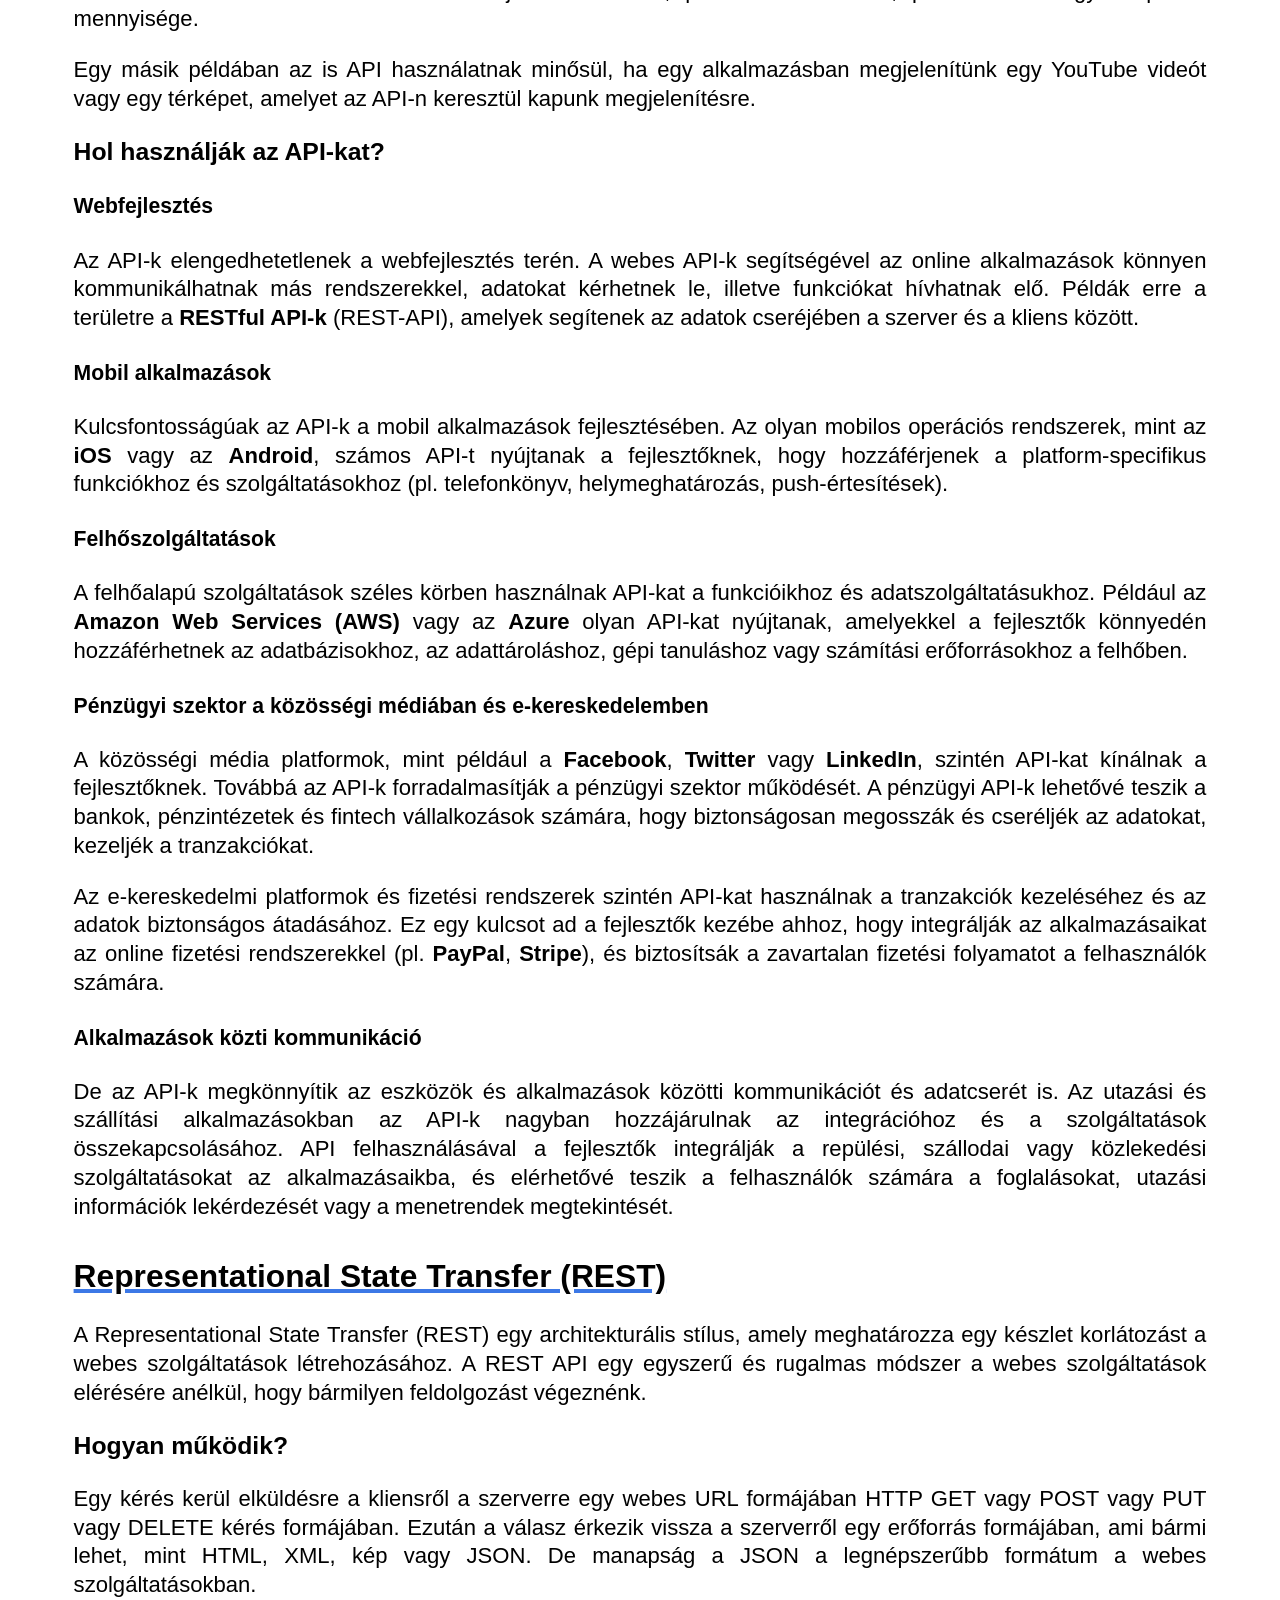
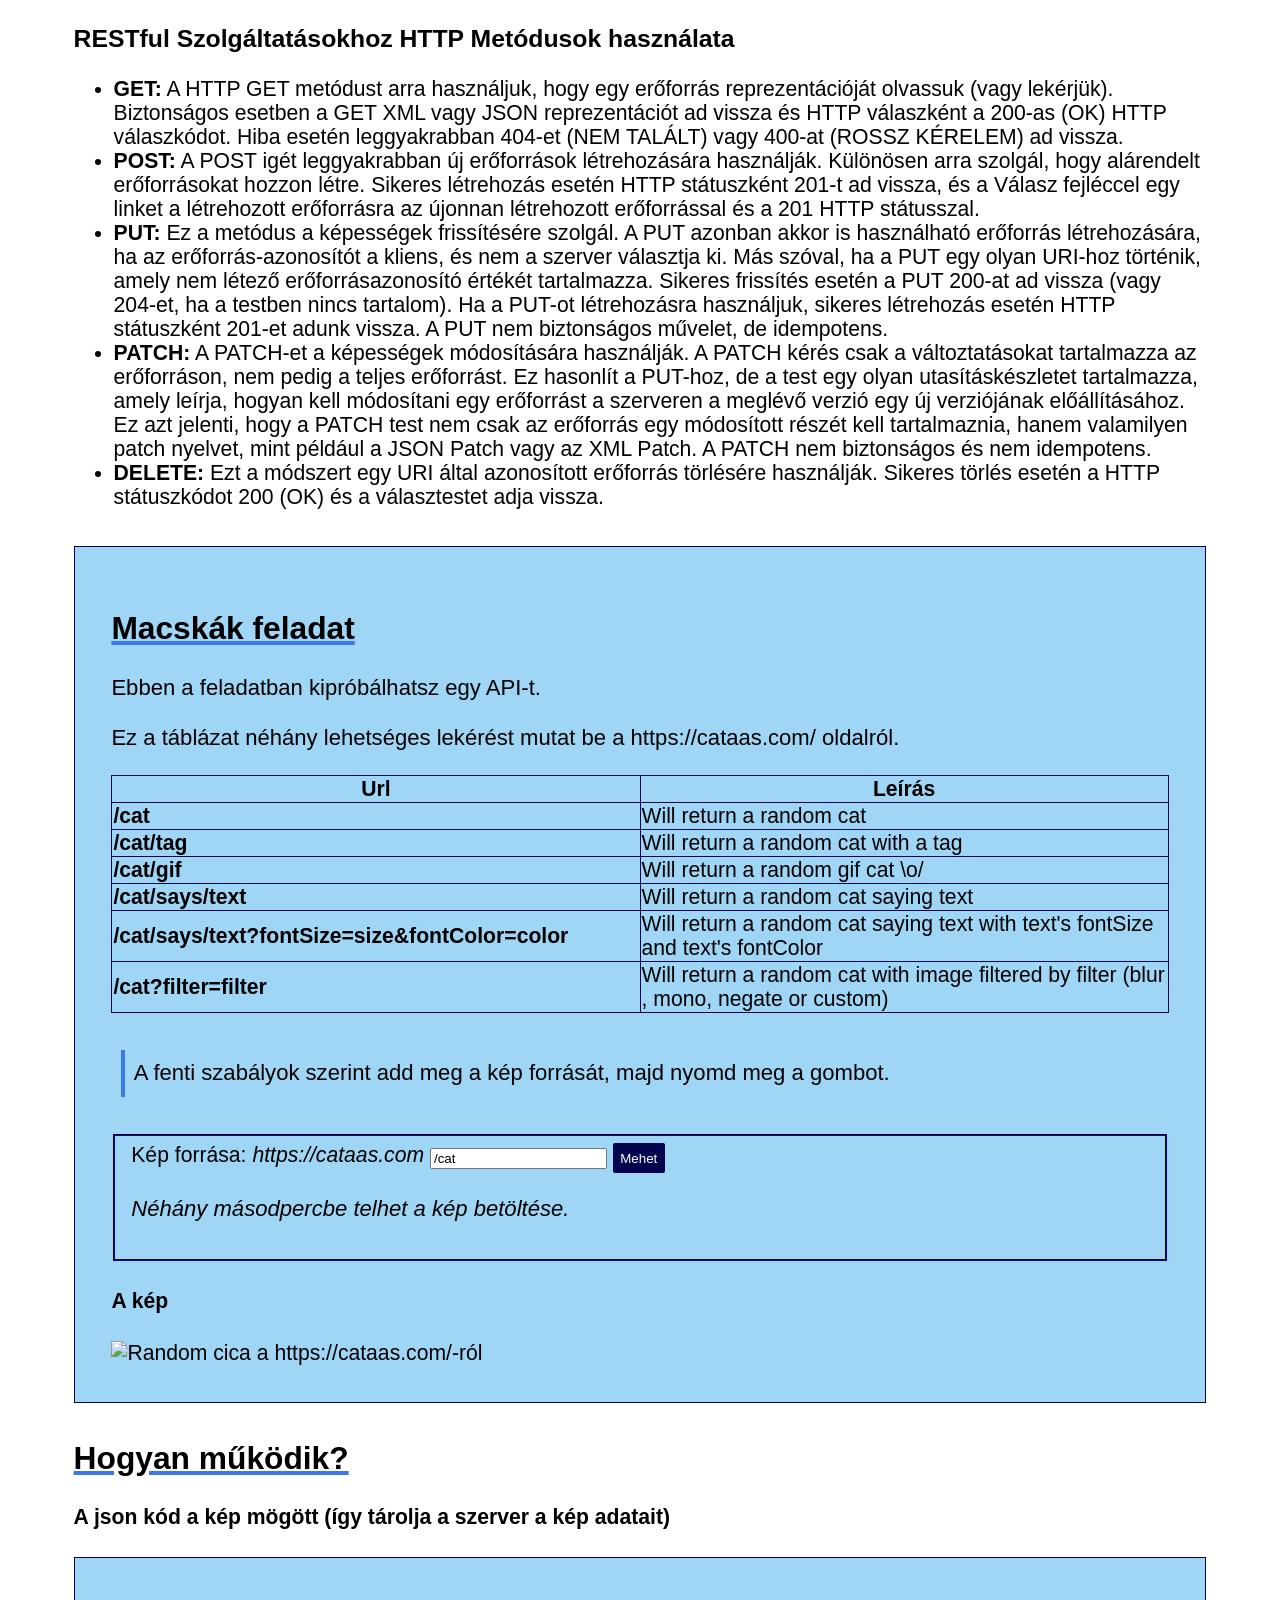
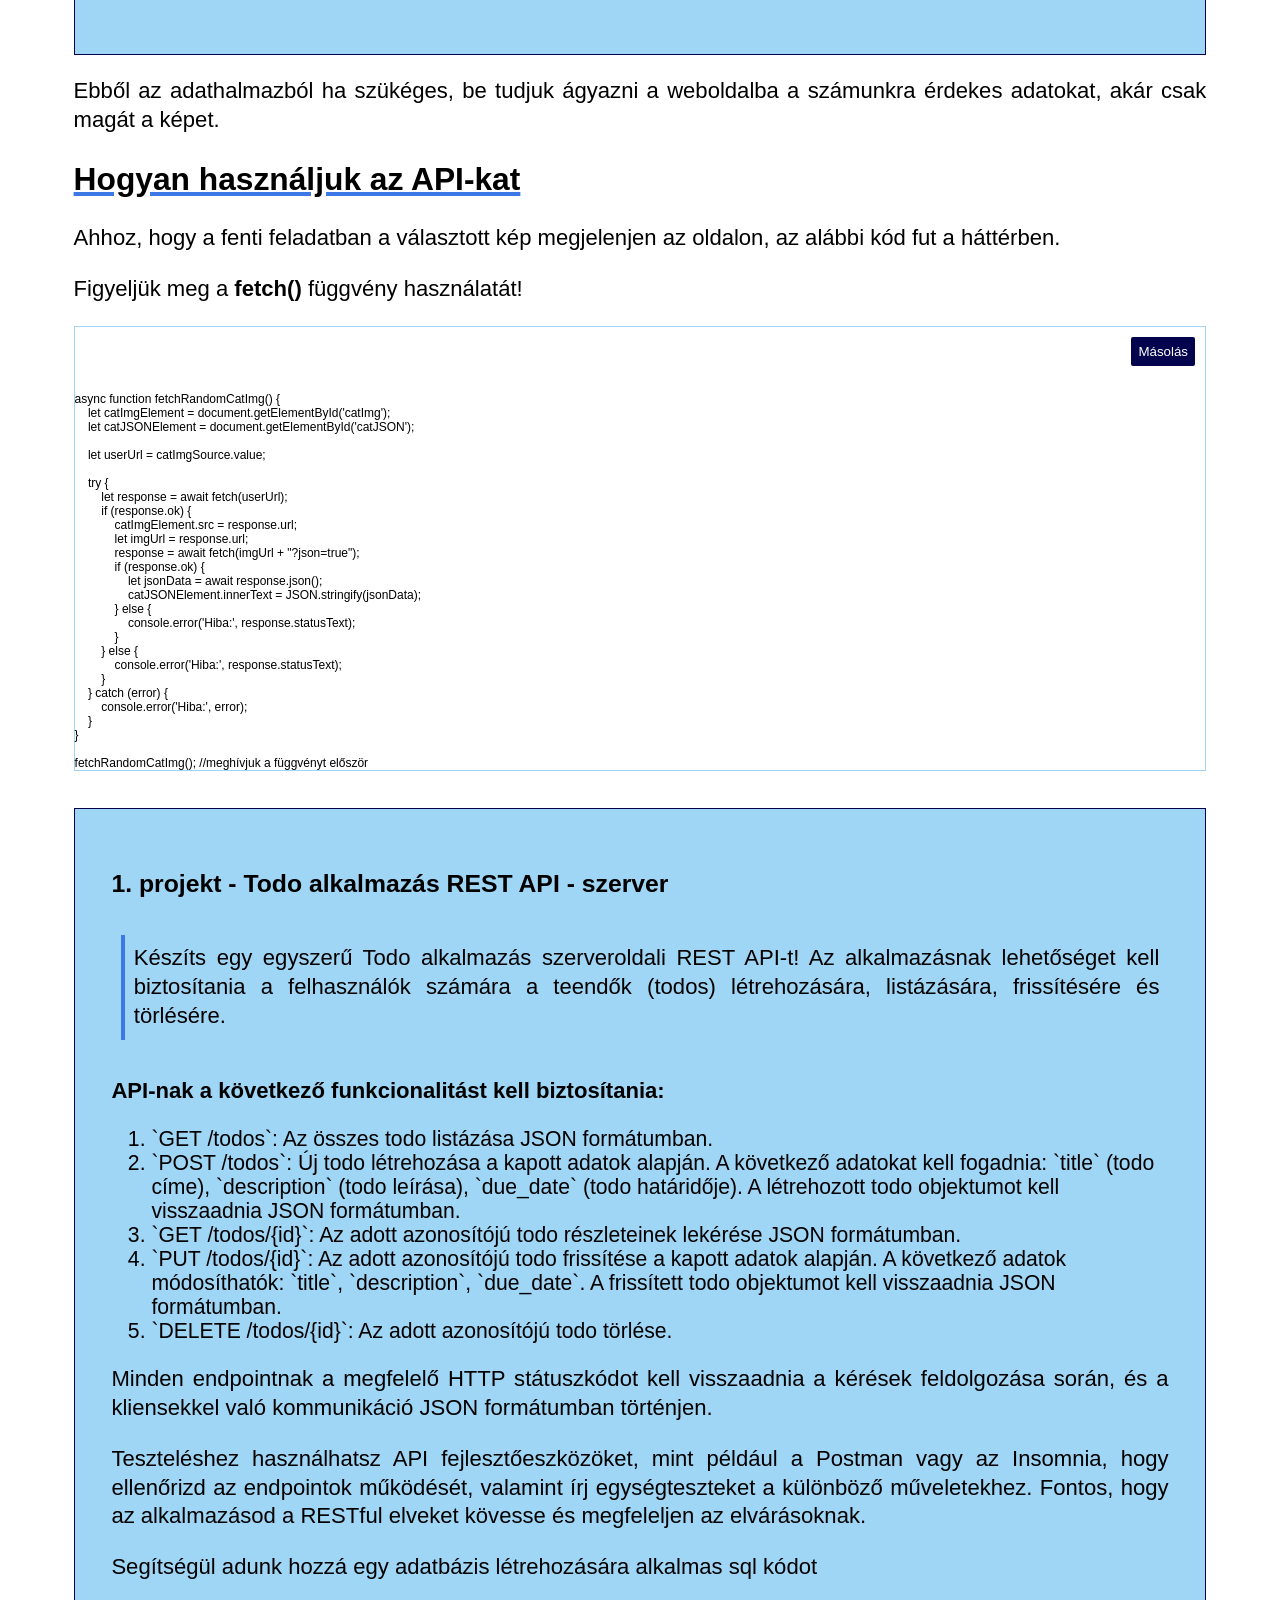
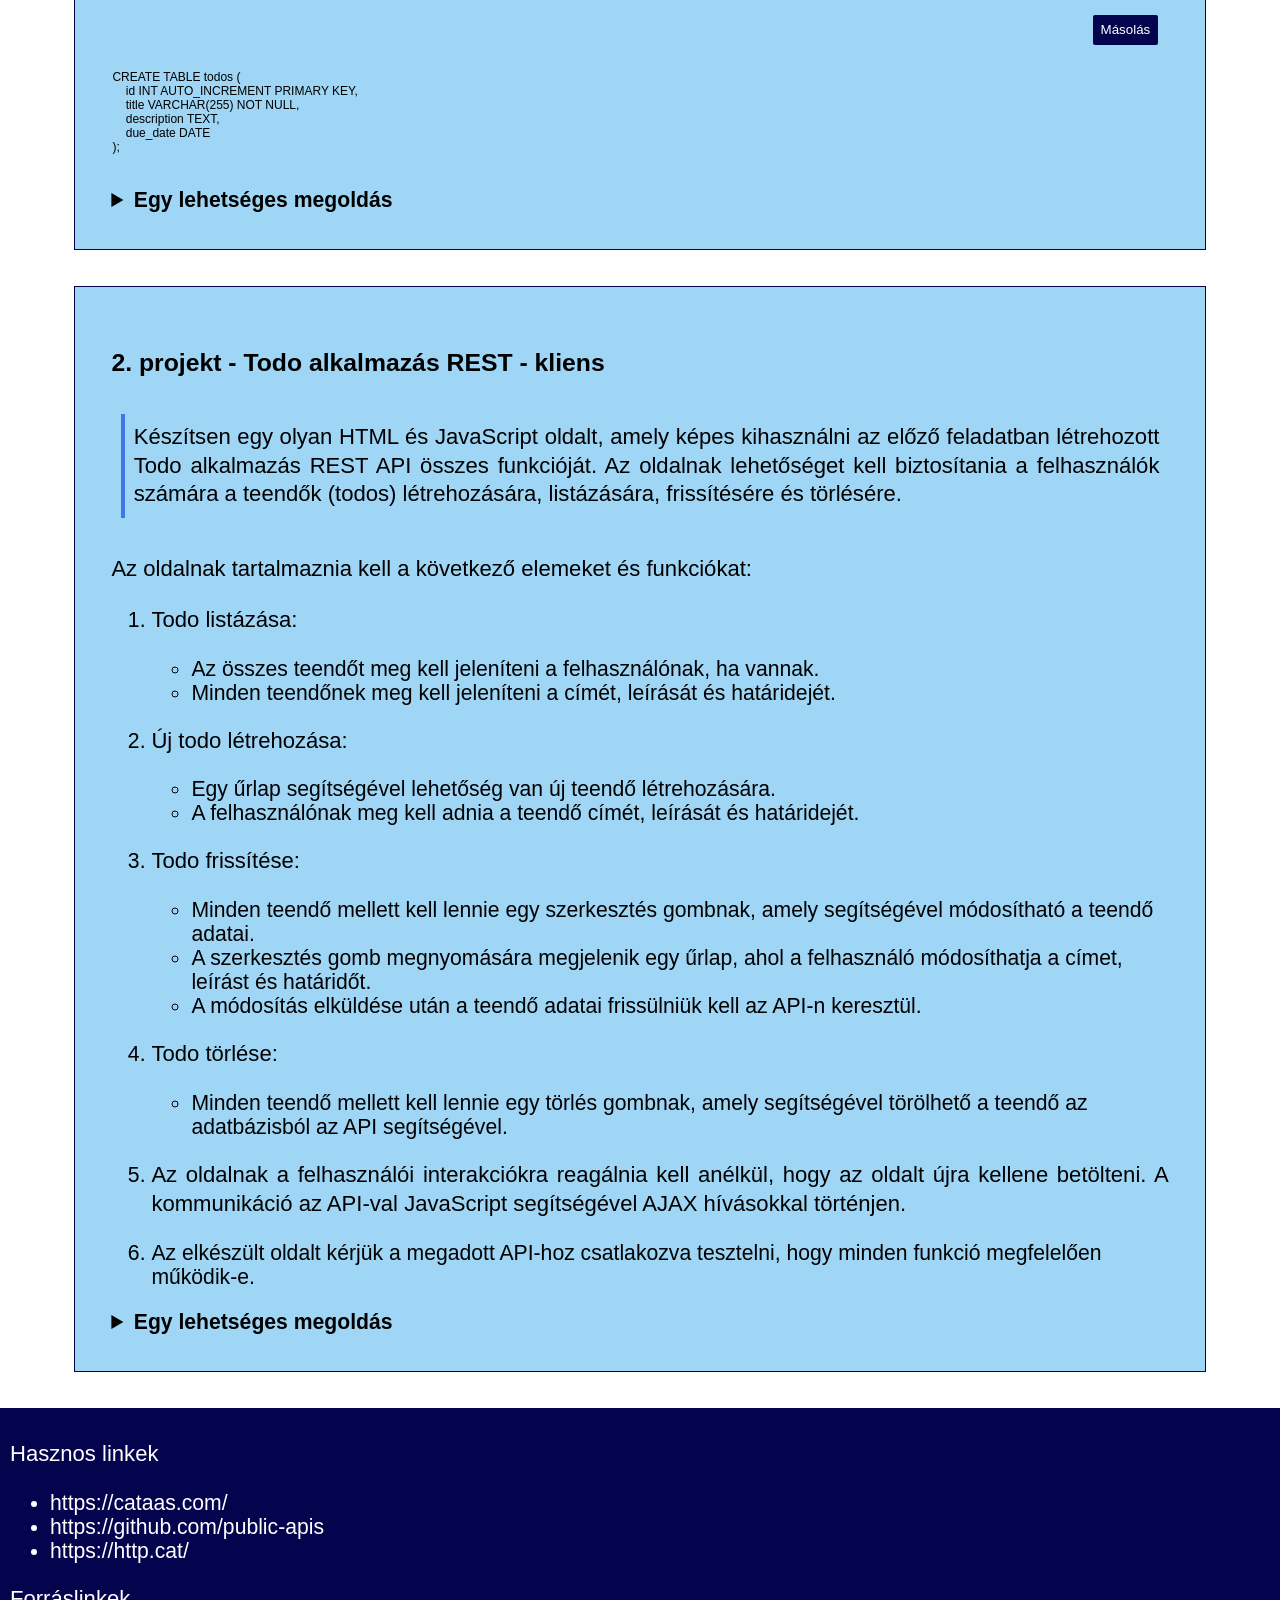
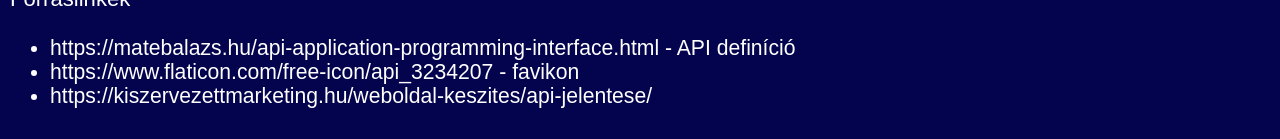
==== commit 4b76d8c2: "code highlighting, small tweaks" ====
--- a/index.html
+++ b/index.html
@@ -10,14 +10,15 @@
     <script defer src="app.js"></script>
     <link rel="shortcut icon" href="pic/api.png" type="image/x-icon">
 
+
     <!-- kódok színezése -->
-    <!-- <script src="https://cdnjs.cloudflare.com/ajax/libs/prism/1.24.1/prism.min.js"></script>
     <link href="https://cdnjs.cloudflare.com/ajax/libs/prism/1.24.1/themes/prism.min.css" rel="stylesheet" />
-    <script defer>
-        document.addEventListener('DOMContentLoaded', function () {
-            Prism.highlightAll();
-        });
-    </script> -->
+    <script src="https://cdnjs.cloudflare.com/ajax/libs/prism/1.24.1/prism.min.js"></script>
+    <script
+        src="https://cdnjs.cloudflare.com/ajax/libs/prism/1.24.1/plugins/autoloader/prism-autoloader.min.js"></script>
+    <script
+        src="https://cdnjs.cloudflare.com/ajax/libs/prism/1.24.1/plugins/normalize-whitespace/prism-normalize-whitespace.min.js"></script>
+
 </head>
 
 <body>
@@ -28,24 +29,27 @@
         <a href="#api" class="nav-item">API</a>
         <a href="#rest" class="nav-item">REST-API</a>
         <a href="#macskak" class="nav-item">Macskák</a>
+        <a href="#hogyanmukodik" class="nav-item">Hogyan működik</a>
         <a href="#proj1" class="nav-item">1. Projekt</a>
         <a href="#proj2" class="nav-item">2. Projekt</a>
     </nav>
+
     <main>
         <h1>API alapok - REST API</h1>
 
-        <section id="celja"><!-- celja -->
+        <section id="celja">
             <h2>Az oldalról</h2>
             <h3>Oldalunk célja</h3>
-            <p>Oldalunk célja, hogy megkönnyítse munkájukat a továkbiakban, valamint elengethetetlen ismereteket
-                szerezzenek az apik világában.</p>
+            <p>Oldalunk célja, hogy megkönnyítse munkájukat a továbbiakban, valamint elengethetetlen ismereteket
+                szerezzenek az API-ok világában.</p>
             <h3>Oldal tartalma</h3>
             <p>Ezen az oldalon 3 részre osztjuk a tanulást. Az elején egy fogalomtárral találkozhatnak ahol az
                 alapfogalmakkal találkozhatnak, majd gyakorlati példák következnek ahol rövid érthető felgit adatokon
                 szemléltetjük a az API-k működését. Az utolsó tartalmi részként megoldandó feladatokat találnak, majd
                 ellenőrzés vagy elakadás esetére ezeknek a megoldását.</p>
         </section>
-        <section id="fogalomtar"><!-- fogalomtar -->
+
+        <section id="fogalomtar">
             <h2>Fogalomtár</h2>
             <dl>
                 <dt>API</dt>
@@ -73,6 +77,7 @@
                 </dd>
             </dl>
         </section>
+
         <section id="api">
             <h2>Általában az API-okról</h2>
             <h3>Mit jelent az API?</h3>
@@ -186,118 +191,125 @@
             </ul>
         </section>
 
-        <div class="feladat" id="macskak">
-            <h2>Feladat Macskák</h2>
-            <p>Ebben a feladatban kipróbálhatsz egy API-t.</p>
-            <p>Ez a táblázat néhány lehetséges lekérést mutat be a <a href="https://cataas.com/">https://cataas.com/</a>
-                oldalról.</p>
-            <table>
-                <thead>
-                    <tr>
-                        <th>Url</th>
-                        <th>Leírás</th>
-                    </tr>
-                </thead>
-                <tbody>
-                    <tr>
-                        <td><strong>/cat</strong></td>
-                        <td>Will return a random cat</td>
-                    </tr>
-                    <tr>
-                        <td><strong>/cat/tag</strong></td>
-                        <td>Will return a random cat with a <code>tag</code></td>
-
-                    </tr>
-                    <tr>
-                        <td><strong>/cat/gif</strong></td>
-                        <td>Will return a random gif cat \o/</td>
-
-                    </tr>
-                    <tr>
-                        <td><strong>/cat/says/text</strong></td>
-                        <td>Will return a random cat saying <code>text</code></td>
-
-                        </td>
-                    </tr>
-                    <tr>
-                        <td><strong>/cat/says/text?fontSize=size&amp;fontColor=color</strong></td>
-                        <td>Will return a random cat saying <code>text</code> with
-                            text's
-                            <code>fontSize</code> and text's <code>fontColor</code>
-                        </td>
-                    </tr>
-                    <tr>
-                        <td><strong>/cat?filter=filter</strong></td>
-                        <td>Will return a random cat with image filtered by
-                            <code>filter</code> (blur, mono, negate or custom)
-                        </td>
-                    </tr>
-                </tbody>
-            </table>
-
-
-            <div>
-                <p class="prompt">A fenti szabályok szerint add meg a kép forrását, majd nyomd meg a gombot.</p>
-                <fieldset>
-                    <label for="catImgSource">Kép forrása</label>
-                    <input type="text" name="" id="catImgSource" value="https://cataas.com/cat">
-                    <input class="btn" type="button" value="Mehet" onclick="fetchRandomCatImg();">
-                    <p><i>Néhány másodpercbe telhet a kép betöltése.</i></p>
-                </fieldset>
-
-                <h4>A kép</h4>
-                <img id="catImg" src="" alt="Random cica a https//cataas.com/-ról">
+        <section>
+            <div class="feladat" id="macskak">
+                <h2>Macskák feladat</h2>
+                <p>Ebben a feladatban kipróbálhatsz egy API-t.</p>
+                <p>Ez a táblázat néhány lehetséges lekérést mutat be a <a
+                        href="https://cataas.com/">https://cataas.com/</a>
+                    oldalról.</p>
+
+                <table>
+                    <thead>
+                        <tr>
+                            <th>Url</th>
+                            <th>Leírás</th>
+                        </tr>
+                    </thead>
+                    <tbody>
+                        <tr>
+                            <td><strong>/cat</strong></td>
+                            <td>Will return a random cat</td>
+                        </tr>
+                        <tr>
+                            <td><strong>/cat/tag</strong></td>
+                            <td>Will return a random cat with a <code>tag</code></td>
+
+                        </tr>
+                        <tr>
+                            <td><strong>/cat/gif</strong></td>
+                            <td>Will return a random gif cat \o/</td>
+
+                        </tr>
+                        <tr>
+                            <td><strong>/cat/says/text</strong></td>
+                            <td>Will return a random cat saying <code>text</code></td>
+
+                            </td>
+                        </tr>
+                        <tr>
+                            <td><strong>/cat/says/text?fontSize=size&amp;fontColor=color</strong></td>
+                            <td>Will return a random cat saying <code>text</code> with
+                                text's
+                                <code>fontSize</code> and text's <code>fontColor</code>
+                            </td>
+                        </tr>
+                        <tr>
+                            <td><strong>/cat?filter=filter</strong></td>
+                            <td>Will return a random cat with image filtered by
+                                <code>filter</code> (blur, mono, negate or custom)
+                            </td>
+                        </tr>
+                    </tbody>
+                </table>
+
+                <div>
+                    <p class="prompt">A fenti szabályok szerint add meg a kép forrását, majd nyomd meg a gombot.</p>
+                    <fieldset>
+                        <label for="catImgSource">Kép forrása: <i>https://cataas.com</i></label>
+                        <input type="text" name="" autocomplete="off" id="catImgSource" value="/cat" placeholder="/cat">
+                        <input class="btn" type="button" value="Mehet" onclick="fetchRandomCatImg();">
+                        <p><i>Néhány másodpercbe telhet a kép betöltése.</i></p>
+                    </fieldset>
+
+                    <h4>A kép</h4>
+                    <img id="catImg" src="" alt="Random cica a https://cataas.com/-ról">
+
+                </div>
 
             </div>
-
-        </div>
-
-        <h2>Hogyan működik?</h2>
-        <h4>A json kód a kép mögött (így tárolja a szerver a kép adatait)</h4>
-        <div class="feladat">
-            <p id="catJSON"></p>
-        </div>
-
-        <p>Ebből az adathalmazból ha szükéges, be tudjuk ágyazni a weboldalba a számunkra érdekes adatokat, akár csak
-            magát a képet.</p>
-
-        <h2>Hogyan használjuk az API-kat</h2>
-        <p>Ahhoz, hogy a fenti feladatban a választott kép megjelenjen az oldalon, az alábbi kód fut a
-            háttérben. </p>
-
-        <p>Figyeljük meg a <strong>fetch()</strong> függvény használatát!</p>
-        <div class="code-snippet">
-            <pre class="language-js">
-                async function fetchRandomCatImg() {
-                    let catImgElement = document.getElementById('catImg');
-                    let catJSONElement = document.getElementById('catJSON');
+        </section>
+
+        <section id="hogyanmukodik">
+
+            <h2>Hogyan működik?</h2>
+            <h4>A json kód a kép mögött (így tárolja a szerver a kép adatait)</h4>
+            <div class="feladat">
+                <p id="catJSON"></p>
+            </div>
+
+            <p>Ebből az adathalmazból ha szükéges, be tudjuk ágyazni a weboldalba a számunkra érdekes adatokat, akár
+                csak
+                magát a képet.</p>
+
+            <h2>Hogyan használjuk az API-kat</h2>
+            <p>Ahhoz, hogy a fenti feladatban a választott kép megjelenjen az oldalon, az alábbi kód fut a
+                háttérben. </p>
+
+            <p>Figyeljük meg a <strong>fetch()</strong> függvény használatát!</p>
+            <div class="code-snippet">
+                <pre><code class="language-js">
+async function fetchRandomCatImg() {
+    let catImgElement = document.getElementById('catImg');
+    let catJSONElement = document.getElementById('catJSON');
+
+    let userUrl = catImgSource.value;
+
+    try {
+        let response = await fetch(userUrl);
+        if (response.ok) {
+            catImgElement.src = response.url;
+            let imgUrl = response.url;
+            response = await fetch(imgUrl + "?json=true");
+            if (response.ok) {
+                let jsonData = await response.json();
+                catJSONElement.innerText = JSON.stringify(jsonData);
+            } else {
+                console.error('Hiba:', response.statusText);
+            }
+        } else {
+            console.error('Hiba:', response.statusText);
+        }
+    } catch (error) {
+        console.error('Hiba:', error);
+    }
+}
                 
-                    let userUrl = catImgSource.value;
-                
-                    try {
-                        let response = await fetch(userUrl);
-                        if (response.ok) {
-                            catImgElement.src = response.url;
-                            let imgUrl = response.url;
-                            response = await fetch(imgUrl + "?json=true");
-                            if (response.ok) {
-                                let jsonData = await response.json();
-                                catJSONElement.innerText = JSON.stringify(jsonData);
-                            } else {
-                                console.error('Hiba:', response.statusText);
-                            }
-                        } else {
-                            console.error('Hiba:', response.statusText);
-                        }
-                    } catch (error) {
-                        console.error('Hiba:', error);
-                    }
-                }
-                
-                fetchRandomCatImg(); //meghívjuk a függvényt először
-            </pre>
-            <button class="btn copy-btn" onclick="copyCode(this)">Másolás</button>
-        </div>
+fetchRandomCatImg(); //meghívjuk a függvényt először
+</code></pre>
+                <button class="btn copy-btn" onclick="copyCode(this)">Másolás</button>
+            </div>
+        </section>
 
         <section class="feladat" id="proj1">
             <h3>1. projekt - Todo alkalmazás REST API - szerver</h3>
@@ -307,9 +319,9 @@
                 biztosítania a felhasználók számára a teendők (todos) létrehozására, listázására, frissítésére és
                 törlésére.</p>
 
-            <p>Az API-nak a következő funkcionalitást kell biztosítania:</p>
+            <p><strong>API-nak a következő funkcionalitást kell biztosítania:</strong></p>
             <ol>
-                <li>`GET /todos`: Az összes todo listázása JSON formátumban.</li>
+                <li>`<code>GET /todos`</code>: Az összes todo listázása JSON formátumban.</li>
                 <li>`POST /todos`: Új todo létrehozása a kapott adatok alapján. A következő adatokat kell fogadnia:
                     `title` (todo címe), `description` (todo leírása), `due_date` (todo határidője). A létrehozott
                     todo objektumot kell visszaadnia JSON formátumban.</li>
@@ -330,25 +342,24 @@
 
             <p>Segítségül adunk hozzá egy adatbázis létrehozására alkalmas sql kódot</p>
             <div class="code-snippet">
-                <pre class="language-sql">
-                    CREATE TABLE todos (
-                        id INT AUTO_INCREMENT PRIMARY KEY,
-                        title VARCHAR(255) NOT NULL,
-                        description TEXT,
-                        due_date DATE
-                    );
-                    
-                </pre>
+                <pre><code class="language-sql">
+CREATE TABLE todos (
+    id INT AUTO_INCREMENT PRIMARY KEY,
+    title VARCHAR(255) NOT NULL,
+    description TEXT,
+    due_date DATE
+);    
+                </code></pre>
                 <button class="btn copy-btn" onclick="copyCode(this)">Másolás</button>
             </div>
 
             <details>
                 <summary>Egy lehetséges megoldás</summary>
-                <p><i>atodo.php</i></p>
+                <p><i>todo.php</i></p>
                 <div class="code-snippet">
-                    <pre class="language-php">
-                    <?php
-
+                    <pre><code class="language-php">
+
+&lt;?php
 // Adatbázis kapcsolódás
 $servername = "localhost";
 $username = "felhasznalo";
@@ -439,8 +450,8 @@
 }
 
 $conn->close();
-?>
-                    </pre>
+
+                    </code></pre>
                     <button class="btn copy-btn" onclick="copyCode(this)">Másolás</button>
                 </div>
             </details>
@@ -500,103 +511,103 @@
                 <summary>Egy lehetséges megoldás</summary>
                 <p><i>todo.html</i></p>
                 <div class="code-snippet">
-                    <pre class="language-html">
-                        &lt;!DOCTYPE html&gt;
-                        &lt;html lang="hu"&gt;
-                        
-                        &lt;head&gt;
-                            &lt;meta charset="UTF-8"&gt;
-                            &lt;meta name="viewport" content="width=device-width, initial-scale=1.0"&gt;
-                            &lt;title&gt;Todo App&lt;/title&gt;
-                            &lt;script src="todo.js"&gt;&lt;/script&gt;
-                        &lt;/head&gt;
-                        
-                        &lt;body&gt;
-                            &lt;h1&gt;Todo App&lt;/h1&gt;
-                        
-                            &lt;form id="todoForm"&gt;
-                                &lt;input type="text" id="title" placeholder="Cím" required&gt;
-                                &lt;textarea id="description" placeholder="Leírás"&gt;&lt;/textarea&gt;
-                                &lt;input type="date" id="dueDate" required&gt;
-                                &lt;button type="submit"&gt;Hozzáadás&lt;/button&gt;
-                            &lt;/form&gt;
-                        
-                            &lt;ul id="todoList"&gt;&lt;/ul&gt;
-                        &lt;/body&gt;
-                        
-                        &lt;/html&gt;
-                    </pre>
-                    <button class="btn" onclick="copyCode(this)">Másolás</button>
+                    <pre><code class="language-html">
+&lt;!DOCTYPE html&gt;
+&lt;html lang="hu"&gt ;
+
+&lt;head&gt;
+    &lt;meta charset="UTF-8"&gt;
+    &lt;meta name="viewport" content="width=device-width, initial-scale=1.0"&gt;
+    &lt;title&gt;Todo App&lt;/title&gt;
+    &lt;script src="todo.js"&gt;&lt;/script&gt;
+&lt;/head&gt;
+
+&lt;body&gt;
+    &lt;h1&gt;Todo App&lt;/h1&gt;
+
+    &lt;form id="todoForm"&gt;
+        &lt;input type="text" id="title" placeholder="Cím" required&gt;
+        &lt;textarea id="description" placeholder="Leírás"&gt;&lt;/textarea&gt;
+        &lt;input type="date" id="dueDate" required&gt;
+        &lt;button type="submit"&gt;Hozzáadás&lt;/button&gt;
+    &lt;/form&gt;
+
+    &lt;ul id="todoList"&gt;&lt;/ul&gt;
+&lt;/body&gt;
+
+&lt;/html&gt;
+                    </code></pre>
+                    <button class="btn copy-btn" onclick="copyCode(this)">Másolás</button>
                 </div>
                 <p><i>todo.js</i></p>
                 <div class="code-snippet">
-                    <pre class="language-js">
-                        const todoForm = document.getElementById('todoForm');
-                        const todoList = document.getElementById('todoList');
-                        
-                        // Az összes teendő betöltése
-                        function loadTodos() {
-                            fetch('/todos')
-                                .then(response => response.json())
-                                .then(todos => {
-                                    todoList.innerHTML = '';
-                                    todos.forEach(todo => {
-                                        const li = document.createElement('li');
-                                        li.innerHTML = `&lt;/b&gt;${todo.title}&lt;/b&gt;&lt;br&gt;${todo.description}&lt;br>Határidő: ${todo.due_date}
-                                        &lt;button onclick="editTodo(${todo.id})">Szerkesztés&lt;/button&gt;
-                                        &lt;button onclick="deleteTodo(${todo.id})">Törlés&lt;/button&gt;`;
-                                        todoList.appendChild(li);
-                                    });
-                                })
-                                .catch(error => console.error('Hiba a teendők betöltésekor:', error));
-                        }
-                        
-                        // Új teendő létrehozása
-                        todoForm.addEventListener('submit', event => {
-                            event.preventDefault();
-                            const formData = new FormData(todoForm);
-                            fetch('/todos', {
-                                method: 'POST',
-                                headers: {
-                                    'Content-Type': 'application/json'
-                                },
-                                body: JSON.stringify({
-                                    title: formData.get('title'),
-                                    description: formData.get('description'),
-                                    due_date: formData.get('dueDate')
-                                })
-                            })
-                                .then(response => response.json())
-                                .then(() => {
-                                    loadTodos();
-                                    todoForm.reset();
-                                })
-                                .catch(error => console.error('Hiba az új teendő létrehozásakor:', error));
-                        });
-                        
-                        // Teendő szerkesztése
-                        function editTodo(id) {
-                            // Implementáció hiányzik
-                            console.log('Teendő szerkesztése id:', id);
-                        }
-                        
-                        // Teendő törlése
-                        function deleteTodo(id) {
-                            fetch(`/todos/${id}`, {
-                                method: 'DELETE'
-                            })
-                                .then(() => {
-                                    loadTodos();
-                                })
-                                .catch(error => console.error('Hiba a teendő törlésekor:', error));
-                        }
-                        
-                        // Teendők betöltése az oldal betöltésekor
-                        window.addEventListener('load', () => {
-                            loadTodos();
-                        });
-                    </pre>
-                    <button class="btn" onclick="copyCode(this)">Másolás</button>
+                    <pre><code class="language-js">
+const todoForm = document.getElementById('todoForm');
+const todoList = document.getElementById('todoList');
+
+// Az összes teendő betöltése
+function loadTodos() {
+    fetch('/todos')
+        .then(response => response.json())
+        .then(todos => {
+            todoList.innerHTML = '';
+            todos.forEach(todo => {
+                const li = document.createElement('li');
+                li.innerHTML = `&lt;/b&gt;${todo.title}&lt;/b&gt;&lt;br&gt;${todo.description}&lt;br>Határidő: ${todo.due_date}
+                &lt;button onclick="editTodo(${todo.id})">Szerkesztés&lt;/button&gt;
+                &lt;button onclick="deleteTodo(${todo.id})">Törlés&lt;/button&gt;`;
+                todoList.appendChild(li);
+            });
+        })
+        .catch(error => console.error('Hiba a teendők betöltésekor:', error));
+}
+
+// Új teendő létrehozása
+todoForm.addEventListener('submit', event => {
+    event.preventDefault();
+    const formData = new FormData(todoForm);
+    fetch('/todos', {
+        method: 'POST',
+        headers: {
+            'Content-Type': 'application/json'
+        },
+        body: JSON.stringify({
+            title: formData.get('title'),
+            description: formData.get('description'),
+            due_date: formData.get('dueDate')
+        })
+    })
+        .then(response => response.json())
+        .then(() => {
+            loadTodos();
+            todoForm.reset();
+        })
+        .catch(error => console.error('Hiba az új teendő létrehozásakor:', error));
+});
+
+// Teendő szerkesztése
+function editTodo(id) {
+    // Implementáció hiányzik
+    console.log('Teendő szerkesztése id:', id);
+}
+
+// Teendő törlése
+function deleteTodo(id) {
+    fetch(`/todos/${id}`, {
+        method: 'DELETE'
+    })
+        .then(() => {
+            loadTodos();
+        })
+        .catch(error => console.error('Hiba a teendő törlésekor:', error));
+}
+
+// Teendők betöltése az oldal betöltésekor
+window.addEventListener('load', () => {
+    loadTodos();
+});
+                    </code></pre>
+                    <button class="btn copy-btn" onclick="copyCode(this)">Másolás</button>
                 </div>
             </details>
 
@@ -609,10 +620,10 @@
     <footer>
         <p>Hasznos linkek</p>
         <ul>
-            <li><a href="https//cataas.com/">https//cataas.com/</a></li>
-            <li><a href="https//github.com/public-apis/public-apis?tab=readme-ov-file">https//github.com/public-apis</a>
+            <li><a href="https://cataas.com/">https://cataas.com/</a></li>
+            <li><a href="https://github.com/public-apis/public-apis?tab=readme-ov-file">https://github.com/public-apis</a>
             </li>
-            <li><a href="https//http.cat/">https//http.cat/</a></li>
+            <li><a href="https://http.cat/">https://http.cat/</a></li>
         </ul>
         <p>Forráslinkek</p>
         <ul>
--- a/style.css
+++ b/style.css
@@ -26,15 +26,15 @@
     top: 0;
     width: 100%;
     display: flex;
-    background-color: dimgray;
+    background-color: var(--clr-blue-dark);
     flex-flow: row;
     z-index: 99;
 }
 
 .nav-item {
-    color: wheat;
+    color: white;
     padding: 0.5em;
-    font-size: 1.5em;
+    /*font-size: 1.5em; */
 }
 
 main {
@@ -53,7 +53,7 @@
 
 td,
 th {
-    border: 1px solid black;
+    border: 1px solid var(--clr-blue-dark);
 }
 
 td {
@@ -72,7 +72,7 @@
 
 footer {
     background-color: var(--clr-blue-dark);
-    color: wheat;
+    color: white;
     margin: 0;
     padding: 10px;
 }
@@ -84,44 +84,57 @@
     margin-left: .5rem;
 }
 
-
-.code-snippet {
-    position: relative;
-    background: #d8e6fc;
-    padding: 10px;
-    font-size: 12px;
-    word-wrap: break-word;
-    white-space: pre-wrap;
-    border: 1px solid #a9c4f8;
-    /* max-width: 500px; */
+p.prompt {
+    margin-block: 2rem;
 }
 
-pre {
-    background: #d8e6fc;
-}
+
 
 .logo {
     margin-right: auto;
 }
 
+
+/* ---------- Code blocks (--------- */
+.code-snippet {
+    position: relative;
+    border: 1px solid var(--clr-blue-light);
+    margin: 1rem 0;
+    font-size: 12px;
+}
+
+pre {
+    margin: 0 !important;
+    padding-top: 2.8rem; 
+}
+
+
+.token {
+    font-family: inherit;
+}
+
+
 .btn {
+    --btn-bg: var(--clr-blue-dark);
     padding: .4rem;
-    background-color: var(--clr-blue-dark);
+    background-color: var(--btn-bg);
     color: white;
     border: none;
     border-radius: 2px;
     cursor: pointer;
+    box-sizing: border-box;
+    transition: background-color 0.3s ease;
 }
 
+.btn:hover {
+    /* 25% lighter: mixes the color with white; raise 75% for a subtler effect */
+    background-color: color-mix(in srgb, var(--btn-bg) 75%, white);
+}
 
 .copy-btn {
     position: absolute;
     top: 10px;
     right: 10px;
-}
-
-#copyButton:hover {
-    color: #000;
 }
 
 
@@ -146,8 +159,7 @@
     margin: 2rem 4rem;
 }
 
-.feladat,
-.levi {
+.feladat {
     background-color: var(--clr-blue-light);
     border: 1px solid var(--clr-blue-dark);
     padding: 2rem;
@@ -166,6 +178,11 @@
     text-decoration: 4px var(--clr-blue-mid) underline;
 }
 
+/* h4{
+    background-color: var(--clr-blue-dark);
+    color: white;
+} */
+
 img {
     max-width: 100%;
 }
